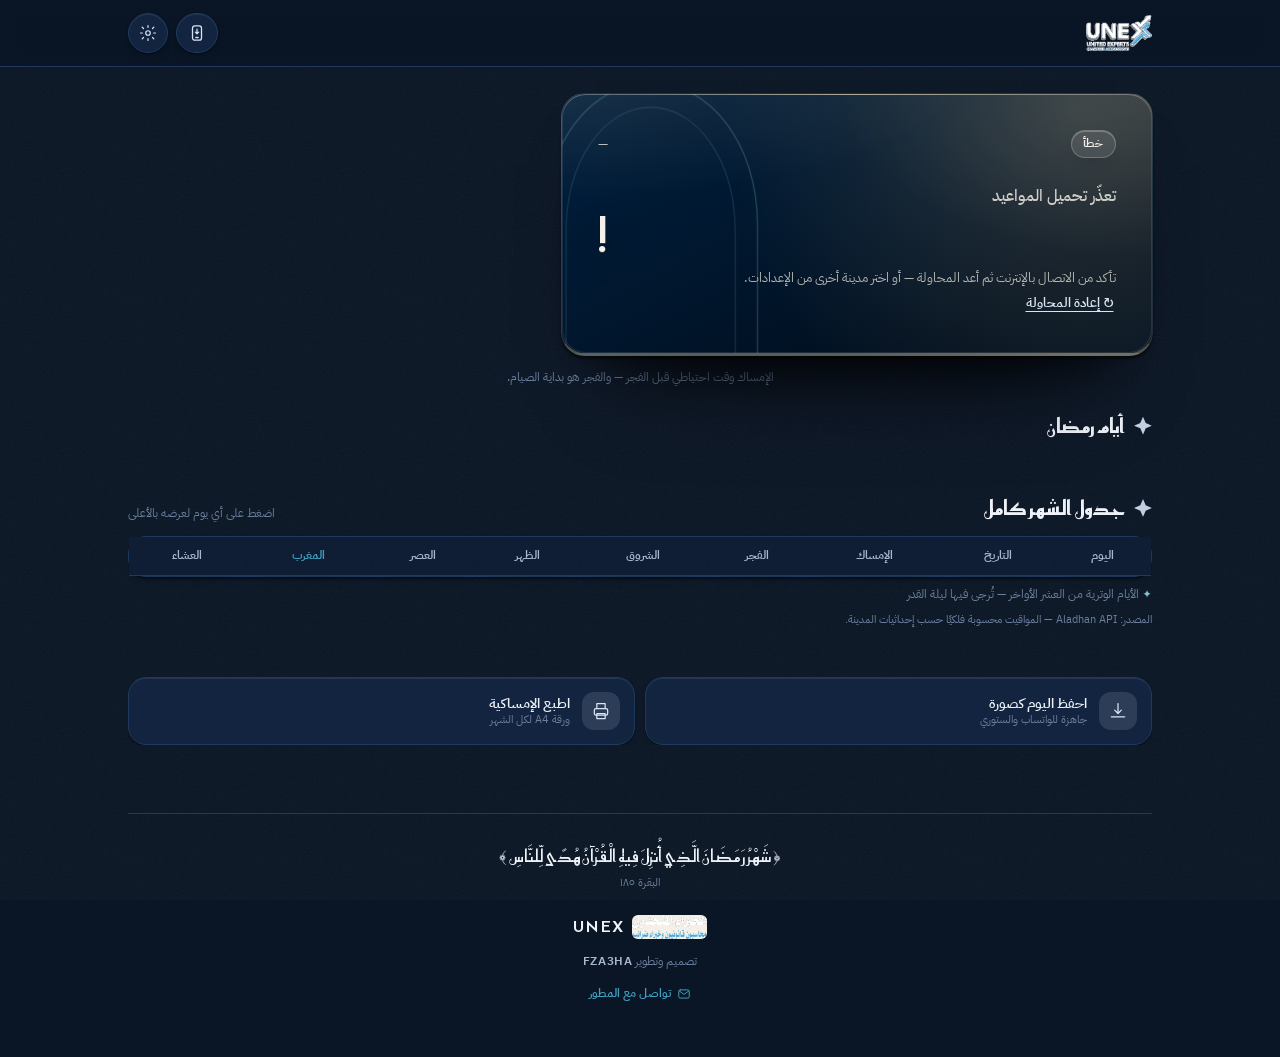
==== index.html @ 0692f653 "revert: back to v3 (transparent logo)" ====
<!doctype html><html lang="ar" dir="rtl" data-theme="night"><head><meta charset="utf-8" /><meta name="viewport" content="width=device-width, initial-scale=1, viewport-fit=cover" /><title>إمساكية رمضان ١٤٤٨هـ — UNEX</title><meta name="description" content="إمساكية رمضان ١٤٤٨هـ من UNEX (الخبراء المتحدون) — مواقيت الصلاة والإمساك والإفطار وعدّاد الصيام." /><meta name="theme-color" content="#000F1F" /><meta property="og:title" content="إمساكية رمضان ١٤٤٨هـ — UNEX" /><meta property="og:description" content="إمساكية رمضان ١٤٤٨هـ — مواقيت الصلاة والإمساك والإفطار." /><meta property="og:type" content="website" /><link rel="icon" href="assets/img/icon.png" /><link rel="apple-touch-icon" href="assets/img/icon.png" /><link rel="manifest" href="manifest.webmanifest" /><link rel="preconnect" href="https://fonts.googleapis.com" /><link rel="preconnect" href="https://fonts.gstatic.com" crossorigin /><link href="https://fonts.googleapis.com/css2?family=Reem+Kufi:wght@400;500;600;700&family=IBM+Plex+Sans+Arabic:wght@300;400;500;600;700&display=swap" rel="stylesheet" /><link rel="stylesheet" href="assets/css/style.css?v=3" /><style id="brand-override">:root{--solid:#002040;--solid-deep:#000F1F;--solid-text:#F5F1E8;--hero-a:#002040;--hero-b:#000F1F;--hero-text:#F5F1E8}.brand-logo,.brand-logo html[data-theme=night],html[data-theme=night] .brand-logo{width:auto;height:36px;border-radius:0;background:transparent;border:none;box-shadow:none;overflow:visible;padding:0;flex:none}.brand-logo img{width:auto;height:100%;object-fit:contain;background:transparent;border:none}.foot-brand img{width:auto;height:24px;border-radius:6px;background:transparent;border:none;object-fit:contain}.brand-txt{display:none}html[data-theme="night"]{--paper:#0A1525;--paper-2:#0F1E35;--card:#132440;--ink:#EEF2F8;--ink-2:#A8B8D0;--ink-3:#6B7F9E;--line:#1E3A5F;--line-2:#162D4D;--brand:#D8E4F5;--brand-deep:#0A1525;--accent:#40A0C0;--solid:#D8E4F5;--solid-deep:#B8CCE8;--solid-text:#0A1525;--hero-a:#002040;--hero-b:#000F1F}</style></head><body><svg class="sprite" aria-hidden="true" focusable="false"><defs><symbol id="i-cup" viewBox="0 0 24 24"><path d="M4 8h13v6a5 5 0 0 1-5 5H9a5 5 0 0 1-5-5V8Z"/><path d="M17 9h1.5a2.5 2.5 0 0 1 0 5H17"/><path d="M6 21h10"/></symbol><symbol id="i-fajr" viewBox="0 0 24 24"><path d="M3 18h18"/><path d="M7 18a5 5 0 0 1 10 0"/><path d="M12 4v3M5.6 7.6l2 2M18.4 7.6l-2 2"/></symbol><symbol id="i-sunrise" viewBox="0 0 24 24"><path d="M3 19h18"/><path d="M8 19a4 4 0 0 1 8 0"/><path d="M12 3v4m0 0-2-2m2 2 2-2"/><path d="M4.5 9.5 6 11m13.5-1.5L18 11"/></symbol><symbol id="i-sun" viewBox="0 0 24 24"><circle cx="12" cy="12" r="4"/><path d="M12 2v2m0 16v2M2 12h2m16 0h2M4.9 4.9l1.4 1.4m11.4 11.4 1.4 1.4M4.9 19.1l1.4-1.4M17.7 6.3l1.4-1.4"/></symbol><symbol id="i-asr" viewBox="0 0 24 24"><circle cx="10" cy="11" r="4"/><path d="M10 2v2m0 14v2M2 11h2m12 0h2M4.2 5.2l1.4 1.4m8.8 8.8 1.4 1.4M4.2 16.8l1.4-1.4m8.8-8.8 1.4-1.4"/><path d="M14 21h7"/></symbol><symbol id="i-sunset" viewBox="0 0 24 24"><path d="M3 19h18"/><path d="M8 19a4 4 0 0 1 8 0"/><path d="M12 10V5m0 5-2-2m2 2 2-2"/><path d="M4.5 13.5 6 12m13.5 1.5L18 12"/></symbol><symbol id="i-moon" viewBox="0 0 24 24"><path d="M20 14.2A8 8 0 0 1 9.8 4 8.2 8.2 0 1 0 20 14.2Z"/><path d="M16 5.5 17 3l1 2.5L20.5 6 18 7l-1 2.5L16 7l-2.5-1Z"/></symbol><symbol id="i-pin" viewBox="0 0 24 24"><path d="M12 21s7-5.7 7-11a7 7 0 1 0-14 0c0 5.3 7 11 7 11Z"/><circle cx="12" cy="10" r="2.6"/></symbol><symbol id="i-bell" viewBox="0 0 24 24"><path d="M18 16v-5a6 6 0 1 0-12 0v5l-1.5 2h15L18 16Z"/><path d="M10 20a2 2 0 0 0 4 0"/></symbol><symbol id="i-bell-off" viewBox="0 0 24 24"><path d="M18 16v-5a6 6 0 0 0-9.2-5.1M6 9.5V11v5l-1.5 2h13"/><path d="M10 20a2 2 0 0 0 4 0"/><path d="M3 3l18 18"/></symbol><symbol id="i-moon-o" viewBox="0 0 24 24"><path d="M20 14.2A8 8 0 0 1 9.8 4 8.2 8.2 0 1 0 20 14.2Z"/></symbol><symbol id="i-sun-o" viewBox="0 0 24 24"><circle cx="12" cy="12" r="4"/><path d="M12 2v2m0 16v2M2 12h2m16 0h2M4.9 4.9l1.4 1.4m11.4 11.4 1.4 1.4M4.9 19.1l1.4-1.4M17.7 6.3l1.4-1.4"/></symbol><symbol id="i-share" viewBox="0 0 24 24"><path d="M12 16V4m0 0L8 8m4-4 4 4"/><path d="M5 14v5a1 1 0 0 0 1 1h12a1 1 0 0 0 1-1v-5"/></symbol><symbol id="i-print" viewBox="0 0 24 24"><path d="M7 9V3h10v6"/><rect x="4" y="9" width="16" height="8" rx="2"/><path d="M7 15h10v6H7z"/></symbol><symbol id="i-download" viewBox="0 0 24 24"><path d="M12 3v12m0 0-4-4m4 4 4-4"/><path d="M4 19h16"/></symbol><symbol id="i-search" viewBox="0 0 24 24"><circle cx="11" cy="11" r="7"/><path d="m16.5 16.5 4 4"/></symbol><symbol id="i-locate" viewBox="0 0 24 24"><circle cx="12" cy="12" r="7"/><circle cx="12" cy="12" r="2.4"/><path d="M12 2v3m0 14v3M2 12h3m14 0h3"/></symbol><symbol id="i-close" viewBox="0 0 24 24"><path d="M6 6l12 12M18 6 6 18"/></symbol><symbol id="i-star8" viewBox="0 0 24 24"><path d="M12 2l2.6 4.4L19.5 5l.6 5 4.9.6-3.5 3.9 3.5 3.9-4.9.6-.6 5-4.9-1.4L12 22l-2.6-4.4L4.5 19l-.6-5L-1 13.4"/></symbol><symbol id="i-calendar" viewBox="0 0 24 24"><rect x="3" y="5" width="18" height="16" rx="2"/><path d="M3 10h18M8 3v4m8-4v4"/></symbol><symbol id="i-clock" viewBox="0 0 24 24"><circle cx="12" cy="12" r="9"/><path d="M12 7.5V12l3 2"/></symbol><symbol id="i-wa" viewBox="0 0 24 24"><path d="M20 11.6A8 8 0 0 1 8.2 19L4 20l1.1-4.1A8 8 0 1 1 20 11.6Z"/><path d="M9.2 8.6c0 3.4 2.8 6.2 6.2 6.2l.9-1.8-2.1-1-.8.9a5.3 5.3 0 0 1-2.3-2.3l.9-.8-1-2.1Z"/></symbol><symbol id="i-site" viewBox="0 0 24 24"><circle cx="12" cy="12" r="9"/><path d="M3 12h18M12 3c2.6 2.6 3.9 5.7 3.9 9S14.6 18.4 12 21c-2.6-2.6-3.9-5.7-3.9-9S9.4 5.6 12 3Z"/></symbol><symbol id="i-yt" viewBox="0 0 24 24"><rect x="2.5" y="6" width="19" height="12" rx="3.5"/><path d="M10 9.5l5 2.5-5 2.5V9.5z" style="fill:currentColor;stroke:none"/></symbol><symbol id="i-mail" viewBox="0 0 24 24"><rect x="3" y="5" width="18" height="14" rx="2.6"/><path d="m4.2 7 7.8 5.8L19.8 7"/></symbol><symbol id="i-fb" viewBox="0 0 24 24"><path d="M14 8h2.5V5H14a3.5 3.5 0 0 0-3.5 3.5V11H8v3h2.5v6H14v-6h2.4l.5-3H14V8.6c0-.4.2-.6.6-.6Z"/></symbol><symbol id="i-ig" viewBox="0 0 24 24"><rect x="3.5" y="3.5" width="17" height="17" rx="5"/><circle cx="12" cy="12" r="3.8"/><circle cx="17.2" cy="6.8" r=".8"/></symbol><symbol id="i-tt" viewBox="0 0 24 24"><path d="M14 4v10.4a3.4 3.4 0 1 1-3.4-3.4"/><path d="M14 4c.3 2.4 2 4.1 4.4 4.3"/></symbol><symbol id="i-gear" viewBox="0 0 24 24"><circle cx="12" cy="12" r="3" fill="none" stroke="currentColor" stroke-width="1.6"/><path d="M12 2v2.5M12 19.5V22M4.2 4.2l1.8 1.8M18 18l1.8 1.8M2 12h2.5M19.5 12H22M4.2 19.8l1.8-1.8M18 6l1.8-1.8" stroke="currentColor" stroke-width="1.6" stroke-linecap="round"/></symbol><symbol id="i-install" viewBox="0 0 24 24"><rect x="6" y="2.5" width="12" height="19" rx="3"/><path d="M12 7v6m0 0-2.2-2.2M12 13l2.2-2.2"/><path d="M10.5 18h3"/></symbol><symbol id="i-stop" viewBox="0 0 24 24"><rect x="6.5" y="6.5" width="11" height="11" rx="2.4"/></symbol><symbol id="i-sparkle" viewBox="0 0 24 24"><path d="M12 3l1.8 5.2L19 10l-5.2 1.8L12 17l-1.8-5.2L5 10l5.2-1.8L12 3Z"/><path d="M18.5 15.5l.9 2.1 2.1.9-2.1.9-.9 2.1-.9-2.1-2.1-.9 2.1-.9.9-2.1Z"/></symbol><symbol id="i-volume" viewBox="0 0 24 24"><path d="M4 9.5v5h3l4 3.5v-12L7 9.5H4Z"/><path d="M15 8.5a5 5 0 0 1 0 7M17.5 6a8.5 8.5 0 0 1 0 12"/></symbol><symbol id="i-mic" viewBox="0 0 24 24"><rect x="9" y="2.5" width="6" height="11" rx="3"/><path d="M5.5 11.5a6.5 6.5 0 0 0 13 0M12 18v3.5M9 21.5h6"/></symbol><symbol id="i-check" viewBox="0 0 24 24"><path d="m4.5 12.5 5 5 10-11"/></symbol><symbol id="i-moon-star" viewBox="0 0 24 24"><path d="M17.5 15.2A7 7 0 0 1 8.8 6.5 7 7 0 1 0 17.5 15.2Z"/><path d="M16 4.6l.8 2.1 2.1.8-2.1.8L16 10.4l-.8-2.1-2.1-.8 2.1-.8L16 4.6Z"/></symbol><symbol id="i-chev" viewBox="0 0 24 24"><path d="m15 5-7 7 7 7"/></symbol></defs></svg><header class="topbar"><div class="wrap topbar-in"><a class="brand" href="./" aria-label="الرئيسية"><span class="brand-logo"><img src="assets/img/logo.png" alt="" width="48" height="48" /></span><span class="brand-txt"><strong id="brandName">FZA3HA</strong><em id="brandTag">إمساكية رمضان ١٤٤٨</em></span></a><div class="topbar-actions"><button class="ipill" id="installTop" type="button" title="تنزيل التطبيق" aria-label="تنزيل التطبيق" hidden><svg class="i"><use href="#i-install" /></svg><span class="ipill-txt">تنزيل التطبيق</span></button><button class="icobtn" id="setBtn" type="button" title="الإعدادات" aria-label="الإعدادات" aria-haspopup="dialog" aria-controls="setModal"><svg class="i"><use href="#i-gear" /></svg></button></div></div></header><main class="wrap" id="main"><section class="hero" id="today" aria-labelledby="heroLabel" data-tilt="3"><div class="hero-deco" aria-hidden="true"><svg viewBox="0 0 240 340" fill="none" stroke="currentColor" stroke-width="1.2"><path d="M24 340V168C24 94 67 40 120 40s96 54 96 128v172" /><path d="M44 340V174c0-64 34-112 76-112s76 48 76 112v166" opacity=".6" /><path d="M120 40V12M108 18l12-6 12 6" opacity=".8" /></svg></div><div class="hero-head"><span class="hero-pill" id="heroPill">اليوم</span><time class="hero-date" id="heroDate">—</time></div><div class="hero-body"><p class="hero-label" id="heroLabel">جاري تحميل المواعيد…</p><p class="hero-clock" id="heroClock" dir="ltr">--:--:--</p><p class="hero-sub" id="heroSub"></p></div><div class="daybar" id="dayBar" hidden><div class="daybar-line"><span class="daybar-fill" id="barFill"></span><span class="daybar-dot" id="barDot"></span><div class="daybar-ticks" id="barTicks"></div></div><div class="daybar-labels" id="barLabels"></div></div></section><section class="tiles" id="tiles" aria-label="مواعيد الصلاة"></section><p class="tiles-note" id="tilesNote">الإمساك وقت احتياطي قبل الفجر — والفجر هو بداية الصيام.</p><section class="block" id="stripSec" aria-labelledby="stripTitle"><div class="sec-head"><h2 id="stripTitle">أيام رمضان</h2><span class="hint" id="stripDays"></span><button class="linkbtn" id="todayBtn" type="button" hidden>↩ رجوع لليوم</button></div><div class="strip" id="strip" role="tablist" aria-label="اختيار اليوم"></div></section><section class="ten" id="tenNights" hidden aria-labelledby="tenTitle"><div class="ten-glow" aria-hidden="true"></div><div class="ten-head"><span class="ten-badge"><svg class="i"><use href="#i-moon-star" /></svg></span><h2 id="tenTitle">العشر الأواخر</h2><span class="ten-tag">ليلة القدر</span></div><p class="ten-sub" id="tenSub">اغتنم العشر الأواخر — والتمس ليلة القدر في الليالي الوترية</p><div class="ten-nights" id="tenNightsList"></div></section><section class="block" id="monthSec" aria-labelledby="monthTitle"><div class="sec-head"><h2 id="monthTitle">جدول الشهر كامل</h2><span class="hint" id="monthHint">اضغط على أي يوم لعرضه بالأعلى</span></div><div class="tablewrap"><table class="month"><thead><tr><th scope="col">اليوم</th><th scope="col">التاريخ</th><th scope="col">الإمساك</th><th scope="col">الفجر</th><th scope="col" class="opt">الشروق</th><th scope="col" class="opt">الظهر</th><th scope="col" class="opt">العصر</th><th scope="col" class="now">المغرب</th><th scope="col" class="opt">العشاء</th></tr></thead><tbody id="monthBody"></tbody></table></div><p class="table-note"><span>✦</span> الأيام الوترية من العشر الأواخر — تُرجى فيها ليلة القدر</p><p class="table-note table-src" id="tableSource">المصدر: Aladhan API — المواقيت محسوبة فلكيًا حسب إحداثيات المدينة.</p></section><section class="eid" id="eidSec" hidden data-tilt="2.5" role="button" tabindex="0" aria-label="بطاقة العيد — اضغط للاحتفال"><div class="eid-glow" aria-hidden="true"></div><div class="eid-mark" aria-hidden="true">☾</div><span class="eid-badge">تاريخ تقديري</span><h2>عيد الفطر المبارك</h2><p class="eid-sub">تقبّل الله منا ومنكم صالح الأعمال</p><p class="eid-time">صلاة العيد <b id="eidTime">—</b><small id="eidDate">—</small></p><p class="eid-note" id="eidNote">الموعد تقديري بالحساب الفلكي حتى يُعلن رسميًا برؤية الهلال.</p><span class="eid-hint"><svg class="i"><use href="#i-sparkle" /></svg> اضغط للاحتفال</span></section><section class="tools"><button class="tool" id="shareBtn" type="button" data-tilt="4"><svg class="i"><use href="#i-download" /></svg><span><b>احفظ اليوم كصورة</b><small>جاهزة للواتساب والستوري</small></span></button><button class="tool" id="printBtn" type="button" data-tilt="4"><svg class="i"><use href="#i-print" /></svg><span><b>اطبع الإمساكية</b><small>ورقة A4 لكل الشهر</small></span></button></section><footer class="foot"><p class="verse" id="verse">﴿ شَهْرُ رَمَضَانَ الَّذِي أُنزِلَ فِيهِ الْقُرْآنُ هُدًى لِّلنَّاسِ ﴾</p><p class="verse-ref" id="verseRef">البقرة ١٨٥</p><div class="foot-links" id="footLinks"></div><p class="foot-brand"><img src="assets/img/logo-circle.png" alt="" width="26" height="26" /><span id="footBrand">FZA3HA</span></p><p class="foot-credit" id="footCredit"></p></footer></main><div class="modal" id="cityModal" hidden><div class="modal-card" role="dialog" aria-modal="true" aria-labelledby="cityTitle"><div class="modal-head"><h3 id="cityTitle">اختر المدينة</h3><button class="icobtn" id="cityClose" type="button" aria-label="إغلاق"><svg class="i"><use href="#i-close" /></svg></button></div><div class="searchbox"><svg class="i"><use href="#i-search" /></svg><input id="citySearch" type="search" placeholder="ابحث بالعربي أو الإنجليزي…" autocomplete="off" /></div><button class="geo" id="geoBtn" type="button"><svg class="i"><use href="#i-locate" /></svg> استخدم موقعي الحالي</button><div class="citylist" id="cityList"></div></div></div><div class="modal" id="setModal" hidden><div class="modal-card set-card" role="dialog" aria-modal="true" aria-labelledby="setTitle"><div class="modal-head"><h3 id="setTitle">الإعدادات</h3><button class="icobtn" id="setClose" type="button" aria-label="إغلاق"><svg class="i"><use href="#i-close" /></svg></button></div><div class="set-body"><section class="set-sec"><h4>المنطقة والمواعيد</h4><button class="set-row set-link" id="setCity" type="button"><svg class="i"><use href="#i-pin" /></svg><span class="set-label"><b>المدينة</b><small id="setCityName">القاهرة</small></span><svg class="i set-go"><use href="#i-chev" /></svg></button><button class="set-row set-link" id="setGeo" type="button"><svg class="i"><use href="#i-locate" /></svg><span class="set-label"><b>استخدم موقعي الحالي</b><small id="setGeoState">لتحديد المدينة تلقائياً</small></span><svg class="i set-go"><use href="#i-chev" /></svg></button></section><section class="set-sec" id="setSourceSec"><h4>مصدر المواقيت وطريقة الحساب</h4><div class="set-row"><svg class="i"><use href="#i-calendar" /></svg><span class="set-label"><b id="setMethod">طريقة الحساب</b><small id="setSource">Aladhan API</small></span></div><p class="set-note" id="setSourceNote">المواقيت محسوبة فلكيًا حسب إحداثيات المدينة وطريقة الحساب الرسمية للدولة.</p><p class="set-note" id="setImsakNote">الإمساك وقت احتياطي قبل الفجر — والفجر هو بداية الصيام.</p></section><section class="set-sec" id="setNotifSec"><h4>الإشعارات</h4><div class="set-row"><svg class="i"><use href="#i-bell" /></svg><span class="set-label"><b>تنبيهات الإمساك والمغرب</b><small id="setNotifState">غير مفعّلة</small></span><button class="switch" id="setNotif" type="button" role="switch" aria-checked="false" aria-label="تفعيل الإشعارات"><i></i></button></div><button class="set-test" id="setNotifTest" type="button"><svg class="i"><use href="#i-bell" /></svg><span>إرسال إشعار تجريبي</span></button><p class="set-note">الإشعارات تعمل والتطبيق مفتوح أو في تبويب خلفي. المتصفح لا يسمح بها بعد إغلاق التطبيق تمامًا.</p></section><section class="set-sec" id="setAdhanSec"><h4>الأذان</h4><div class="set-row"><svg class="i"><use href="#i-volume" /></svg><span class="set-label"><b>تشغيل الأذان</b><small>يذيع وقت دخول الصلاة والموقع مفتوح</small></span><button class="switch" id="setAdhan" type="button" role="switch" aria-checked="false" aria-label="تفعيل الأذان"><i></i></button></div><div class="set-picks" id="setPrayerPicks" aria-label="الصلوات التي يُشغَّل لها الأذان"><button type="button" data-p="fajr">الفجر</button><button type="button" data-p="dhuhr">الظهر</button><button type="button" data-p="asr">العصر</button><button type="button" data-p="maghrib">المغرب</button><button type="button" data-p="isha">العشاء</button></div><div class="set-row set-vol"><svg class="i"><use href="#i-volume" /></svg><span class="set-label"><b>مستوى الصوت</b></span><input type="range" id="setVol" min="0" max="100" step="5" value="85" aria-label="مستوى صوت الأذان" /></div><button class="set-test" id="setTest" type="button"><svg class="i"><use href="#i-volume" /></svg><span id="setTestTxt">تجربة صوت الأذان</span></button><button class="set-test" id="setPickAudio" type="button"><svg class="i"><use href="#i-mic" /></svg> اختيار صوت الأذان من جهازي
        </button><input type="file" id="setAudioFile" accept="audio/*,.mp3,.m4a,.ogg,.wav,.aac" hidden /><div class="set-audio"><span id="setAudioName">الصوت الحالي: الافتراضي</span><button class="set-audio-reset" id="setAudioReset" type="button" hidden>استرجاع الافتراضي</button></div></section><section class="set-sec"><h4>العرض</h4><div class="set-row"><svg class="i"><use href="#i-moon-o" /></svg><span class="set-label"><b>الوضع الليلي</b><small>مريح للعين ليلاً</small></span><button class="switch" id="setTheme" type="button" role="switch" aria-checked="false" aria-label="الوضع الليلي"><i></i></button></div><p class="set-note">تُحفظ كل اختياراتك (المدينة، الوضع، الأذان، الإشعارات، اليوم المختار) على جهازك تلقائيًا وتُستعاد عند الزيارة القادمة.</p></section><button class="set-install" id="setInstall" type="button" hidden><svg class="i"><use href="#i-install" /></svg> ثبّت التطبيق على الجهاز
      </button><a class="set-row set-link" id="setDev" href="#" target="_blank" rel="noopener" hidden><svg class="i"><use href="#i-mail" /></svg><span class="set-label"><b>تواصل مع المطور</b><small>لطلب نسخة خاصة بشركتك</small></span><svg class="i set-go"><use href="#i-chev" /></svg></a><p class="set-foot">إمساكية رمضان ١٤٤٨ · <span id="setCredit">FZA3HA</span></p></div></div></div><div class="print-sheet" id="printSheet" aria-hidden="true"></div><canvas class="fx" id="fx" aria-hidden="true"></canvas><div class="toast" id="toast" role="status" aria-live="polite"></div><script src="config.js?v=3"></script><script src="assets/js/cities.js?v=3"></script><script type="module" src="assets/js/app.js?v=3"></script></body></html>
---- assets/css/style.css ----
:root{--brand-cfg: #1a1b1f;--brand-deep-cfg: #0a0b0d;--accent-cfg: #a97a45;--gold-cfg: #c9b48a;--brand: var(--brand-cfg);--brand-deep: var(--brand-deep-cfg);--accent: var(--accent-cfg);--gold: var(--gold-cfg);--paper: #f4f0e8;--paper-2: #faf7f1;--card: #fffdf8;--ink: #17181b;--ink-2: #54565c;--ink-3: #8b8d92;--line: #e2dbcd;--line-2: #efe9dd;--on-dark: #f6f2e9;--solid: #1a1b1f;--solid-deep: #0a0b0d;--solid-text: #f6f2e9;--hero-a: #24262c;--hero-b: #09090b;--hero-text: #f6f2e9;--brand-soft: color-mix(in srgb, var(--brand) 8%, var(--card));--accent-soft: color-mix(in srgb, var(--accent) 13%, var(--card));--r: 18px;--r-lg: 24px;--wrap: 1080px;--shadow-s: 0 1px 2px rgba(23, 24, 27, .05), 0 10px 24px -22px rgba(23, 24, 27, .5);--shadow-m: 0 24px 50px -42px rgba(23, 24, 27, .8);--edge-hi: inset 0 1px 0 rgba(201, 180, 138, .42);--edge-lo: inset 0 -1px 0 rgba(23, 24, 27, .05);--lift-1: 0 1px 1px rgba(23, 24, 27, .05), 0 6px 14px -12px rgba(23, 24, 27, .45);--lift-2: 0 2px 2px rgba(23, 24, 27, .05), 0 14px 26px -20px rgba(23, 24, 27, .45), 0 34px 56px -48px rgba(23, 24, 27, .5);--lift-3: 0 3px 3px rgba(23, 24, 27, .06), 0 30px 50px -34px rgba(23, 24, 27, .5), 0 70px 100px -78px rgba(23, 24, 27, .55);--font-d: "Reem Kufi", "Segoe UI", system-ui, sans-serif;--font-b: "IBM Plex Sans Arabic", "Segoe UI", Tahoma, system-ui, sans-serif}html[data-theme=night]{--paper: #0e0f11;--paper-2: #141518;--card: #181a1e;--ink: #f4f0e7;--ink-2: #b4b3af;--ink-3: #85868a;--line: #2b2c31;--line-2: #232428;--brand: #e4dfd3;--brand-deep: #0e0f11;--brand-soft: color-mix(in srgb, var(--brand) 13%, var(--card));--accent: #c08a51;--accent-soft: color-mix(in srgb, var(--accent) 20%, var(--card));--solid: #e4dfd3;--solid-deep: #cfc9bb;--solid-text: #111215;--hero-a: #202227;--hero-b: #08090b;--shadow-s: 0 1px 2px rgba(0, 0, 0, .3), 0 10px 24px -20px rgba(0, 0, 0, .8);--shadow-m: 0 30px 60px -40px rgba(0, 0, 0, .9);--edge-hi: inset 0 1px 0 rgba(255, 255, 255, .07);--edge-lo: inset 0 -1px 0 rgba(0, 0, 0, .4);--lift-1: 0 1px 2px rgba(0, 0, 0, .5), 0 8px 16px -14px rgba(0, 0, 0, .9);--lift-2: 0 2px 3px rgba(0, 0, 0, .5), 0 16px 28px -22px rgba(0, 0, 0, .95), 0 36px 60px -50px rgba(0, 0, 0, 1);--lift-3: 0 3px 3px rgba(0, 0, 0, .55), 0 34px 56px -36px rgba(0, 0, 0, .95), 0 80px 110px -80px rgba(0, 0, 0, 1)}*,*:before,*:after{box-sizing:border-box}*{margin:0}html{-webkit-text-size-adjust:100%;scroll-behavior:smooth}body{font-family:var(--font-b);background:var(--paper);color:var(--ink);line-height:1.6;overflow-x:hidden;-webkit-font-smoothing:antialiased;padding-bottom:env(safe-area-inset-bottom)}body:before{content:"";position:fixed;inset:0;z-index:0;pointer-events:none;opacity:.5;background-image:url("data:image/svg+xml,%3Csvg xmlns='http://www.w3.org/2000/svg' width='140' height='140'%3E%3Cfilter id='n'%3E%3CfeTurbulence type='fractalNoise' baseFrequency='.85' numOctaves='3' stitchTiles='stitch'/%3E%3CfeColorMatrix type='saturate' values='0'/%3E%3C/filter%3E%3Crect width='140' height='140' filter='url(%23n)' opacity='.22'/%3E%3C/svg%3E")}html[data-theme=night] body:before{opacity:.28}img{max-width:100%;display:block}button{font:inherit;color:inherit}a{color:var(--brand)}:focus-visible{outline:2px solid var(--accent);outline-offset:3px;border-radius:6px}.sprite{position:absolute;width:0;height:0;overflow:hidden}.i{width:18px;height:18px;flex:none;fill:none;stroke:currentColor;stroke-width:1.7;stroke-linecap:round;stroke-linejoin:round}.wrap{width:100%;max-width:var(--wrap);margin-inline:auto;padding-inline:clamp(14px,3vw,28px);position:relative;z-index:1}.topbar{position:sticky;top:0;z-index:40;background:color-mix(in srgb,var(--paper) 86%,transparent);backdrop-filter:blur(14px) saturate(1.2);-webkit-backdrop-filter:blur(14px) saturate(1.2);border-bottom:1px solid var(--line)}.topbar-in{display:flex;align-items:center;justify-content:space-between;gap:12px;min-height:66px}.brand{display:flex;align-items:center;gap:11px;text-decoration:none;color:inherit;min-width:0}.brand-logo{width:46px;height:46px;border-radius:50%;overflow:hidden;flex:none;border:1px solid var(--line);background:var(--card);box-shadow:0 0 0 4px color-mix(in srgb,var(--paper-2) 70%,transparent),var(--shadow-s)}html[data-theme=night] .brand-logo{background:#f4f0e7;border-color:#b9b3a4}.brand-logo img{width:100%;height:100%;object-fit:cover}.brand-txt{display:flex;flex-direction:column;line-height:1.2;min-width:0}.brand-txt strong{font-family:var(--font-d);font-size:19px;font-weight:700;letter-spacing:.04em}.brand-txt em{font-style:normal;font-size:11.5px;color:var(--ink-2);white-space:nowrap;overflow:hidden;text-overflow:ellipsis}.topbar-actions{display:flex;align-items:center;gap:8px}.ipill{display:inline-flex;align-items:center;gap:0;height:40px;padding:0 11px;border:1px solid var(--line);border-radius:999px;background:var(--card);color:var(--ink);cursor:pointer;box-shadow:var(--edge-hi),var(--lift-1);transition:gap .3s ease,border-color .18s ease,transform .18s ease,box-shadow .18s ease}.ipill .i{color:var(--brand);flex:none}.ipill-txt{display:block;max-width:0;overflow:hidden;font-size:13px;font-weight:700;white-space:nowrap;color:var(--ink);opacity:0;transition:max-width .32s cubic-bezier(.2,.8,.3,1),opacity .18s ease .05s}.ipill:hover,.ipill:focus-visible{gap:8px;padding:0 14px;border-color:var(--brand);transform:translateY(-1px);box-shadow:var(--edge-hi),var(--lift-2)}.ipill:hover .ipill-txt,.ipill:focus-visible .ipill-txt{max-width:170px;opacity:1}.ipill:active{transform:translateY(0) scale(.98)}@media(hover:none){.ipill{gap:7px;padding:0 13px}.ipill .ipill-txt{max-width:170px;opacity:1}}.chip,.icobtn{display:inline-flex;align-items:center;gap:6px;height:40px;padding:0 13px;border:1px solid var(--line);border-radius:999px;background:var(--card);color:var(--ink);cursor:pointer;transition:.18s ease;box-shadow:var(--edge-hi),var(--lift-1)}.chip span{font-size:13.5px;font-weight:600;white-space:nowrap;max-width:120px;overflow:hidden;text-overflow:ellipsis}.chip .i,.icobtn .i{color:var(--brand)}.icobtn{width:40px;padding:0;justify-content:center}.chip:hover,.icobtn:hover{border-color:var(--brand);transform:translateY(-1px)}.icobtn[aria-pressed=true]{background:var(--solid);border-color:var(--solid);color:var(--solid-text)}.icobtn[aria-pressed=true] .i{color:var(--solid-text)}#main{padding-top:clamp(14px,2.4vw,26px);padding-bottom:40px}.hero{position:relative;isolation:isolate;overflow:hidden;border-radius:var(--r-lg);padding:clamp(20px,3.4vw,36px);display:flex;flex-direction:column;color:var(--hero-text);background:radial-gradient(110% 130% at 100% 0%,rgba(201,180,138,.18),transparent 48%),linear-gradient(152deg,var(--hero-a) 0%,var(--hero-b) 78%);box-shadow:inset 0 1px #ffffff0f,var(--lift-3)}.hero:after{content:"";position:absolute;inset:0;border-radius:inherit;pointer-events:none;box-shadow:inset 0 0 0 1px #ffffff1a,inset 0 1px #ffffff29}.hero-deco{position:absolute;z-index:-1;pointer-events:none;left:-7%;bottom:-26%;width:clamp(220px,44%,320px);color:var(--gold);opacity:.26}.hero-deco svg{width:100%;height:auto}.hero:before{content:"";position:absolute;inset-inline:26px;top:0;height:1px;background:linear-gradient(90deg,transparent,rgba(240,212,145,.55),transparent)}.hero-head{display:flex;align-items:center;justify-content:space-between;gap:10px;flex-wrap:wrap}.hero-pill{font-size:11.5px;font-weight:600;letter-spacing:.02em;padding:4px 11px;border-radius:999px;background:#ffffff1a;border:1px solid rgba(255,255,255,.22);color:var(--hero-text)}.hero-date{font-size:12.5px;color:#f6f2e9bd}.hero-body{margin-top:clamp(16px,3vw,26px);flex:1;display:flex;flex-direction:column;justify-content:center}.hero-label{font-size:clamp(14px,1.7vw,16px);color:#f6f2e9cc;font-weight:500}.hero-clock{font-family:var(--font-d);font-weight:500;font-size:clamp(42px,11.5vw,74px);line-height:1.05;letter-spacing:.015em;font-variant-numeric:tabular-nums;margin-top:2px;text-shadow:0 4px 22px rgba(0,0,0,.18)}.hero-clock.is-text{font-size:clamp(30px,7.4vw,46px);letter-spacing:0}.hero-sub{margin-top:8px;font-size:13px;color:#f6f2e9b3}.hero-sub b{color:#fff;font-weight:600}.daybar{margin-top:clamp(18px,3vw,26px)}.daybar-line{position:relative;height:6px;border-radius:999px;background:#ffffff24}.daybar-fill{position:absolute;top:0;right:0;height:100%;width:0%;border-radius:999px;background:linear-gradient(90deg,var(--gold),#efe0c0);transition:width .9s linear}.daybar-dot{position:absolute;top:50%;right:0;width:13px;height:13px;margin-top:-6.5px;transform:translate(50%);border-radius:50%;background:#fffdf6;border:2px solid var(--gold);box-shadow:0 0 0 4px #c9b48a38;transition:right .9s linear}.daybar-ticks{position:absolute;inset:0}.daybar-ticks i{position:absolute;top:50%;width:2px;height:12px;margin-top:-6px;transform:translate(50%);background:#ffffff57;border-radius:2px}.daybar-labels{position:relative;height:22px;margin-top:7px}.daybar-labels span{position:absolute;transform:translate(50%);font-size:10.5px;color:#f6f2e9a8;white-space:nowrap}.daybar-labels span.is-key{color:var(--gold);font-weight:600}.tiles{display:grid;grid-template-columns:repeat(auto-fit,minmax(122px,1fr));gap:9px;margin-top:12px}.tile{position:relative;text-align:center;background:var(--card);border:1px solid var(--line);border-radius:var(--r);padding:13px 8px 12px;box-shadow:0 3px 0 -1px var(--line),var(--edge-hi),var(--lift-1);transition:.2s ease}.tile-ic{width:34px;height:34px;margin:0 auto 6px;display:grid;place-items:center;border-radius:50%;background:var(--brand-soft);color:var(--brand)}.tile-ic .i{width:19px;height:19px}.tile small{display:block;font-size:12px;color:var(--ink-2)}.tile b{display:block;font-size:17px;font-weight:600;font-variant-numeric:tabular-nums;letter-spacing:.01em}.tile.is-past{opacity:.5}.tile.is-next{border-color:var(--solid);box-shadow:0 0 0 3px var(--brand-soft),var(--lift-2);background:var(--brand-soft)}.tile.is-next .tile-ic{background:var(--solid);color:var(--solid-text)}.tile.is-next b{color:var(--brand)}.tile.is-focus{border-color:var(--accent);box-shadow:0 0 0 3px var(--accent-soft),var(--lift-1)}.tile.is-focus b{color:var(--accent)}.tile.is-focus:after{content:none}.tile-info{background:var(--brand-soft);border-color:transparent}.tile-info .tile-ic{background:var(--card)}.tile-info b{font-size:15px}.tiles-note{margin-top:8px;text-align:center;font-size:11.5px;line-height:1.7;color:var(--ink-3)}.tiles-note b{color:var(--accent);font-weight:600}.block{margin-top:clamp(22px,3.4vw,34px)}.sec-head{display:flex;align-items:baseline;justify-content:space-between;gap:12px;margin-bottom:12px;flex-wrap:wrap}.sec-head h2{font-family:var(--font-d);font-size:clamp(17px,2.2vw,20px);font-weight:600;display:flex;align-items:center;gap:9px}.sec-head h2:before{content:"";width:18px;height:18px;flex:none;border-radius:5px;background:var(--brand);opacity:.9;clip-path:polygon(50% 0,65% 35%,100% 50%,65% 65%,50% 100%,35% 65%,0 50%,35% 35%)}.hint{font-size:12px;color:var(--ink-3)}.linkbtn{border:0;background:none;color:var(--brand);font-size:12.5px;font-weight:600;cursor:pointer;padding:4px 2px;text-decoration:underline;text-underline-offset:4px}.strip{display:flex;gap:8px;overflow-x:auto;padding:4px 2px 12px;scroll-snap-type:x proximity;scrollbar-width:thin;-webkit-overflow-scrolling:touch}.strip::-webkit-scrollbar{height:6px}.strip::-webkit-scrollbar-thumb{background:var(--line);border-radius:99px}.daychip{position:relative;flex:0 0 auto;width:54px;padding:9px 0 8px;display:flex;flex-direction:column;align-items:center;gap:1px;background:var(--card);border:1px solid var(--line);border-radius:14px;cursor:pointer;scroll-snap-align:center;transition:.16s ease;box-shadow:var(--edge-hi),var(--lift-1)}.daychip b{font-family:var(--font-d);font-size:19px;font-weight:600;line-height:1.2}.daychip small{font-size:9.5px;color:var(--ink-3)}.daychip:hover{border-color:var(--brand);transform:translateY(-2px)}.daychip[aria-selected=true]{background:var(--solid);border-color:var(--solid);color:var(--solid-text);box-shadow:inset 0 1px #ffffff2e,0 12px 22px -16px #000000b3,0 2px #0000002e}.daychip[aria-selected=true] small{color:color-mix(in srgb,var(--solid-text) 65%,transparent)}.daychip.is-today:not([aria-selected=true]){border-color:var(--accent);box-shadow:inset 0 0 0 1px var(--accent),var(--lift-1)}.daychip.is-today:not([aria-selected=true]) b{color:var(--accent)}.daychip.late:after{content:"✦";position:absolute;top:3px;inset-inline-end:5px;font-size:8px;color:var(--gold);line-height:1}.tablewrap{overflow:visible;border:1px solid var(--line);border-radius:var(--r);background:var(--card);box-shadow:var(--lift-2)}table.month{width:100%;border-collapse:separate;border-spacing:0;font-size:13px}table.month thead th{position:sticky;top:65px;z-index:5;background:var(--paper-2);color:var(--ink-2);font-size:11.5px;font-weight:600;text-align:center;padding:10px 6px;border-bottom:1px solid var(--line);white-space:nowrap}table.month thead th.now{color:var(--accent)}table.month tbody td{padding:8px 6px;text-align:center;border-bottom:1px solid var(--line-2);white-space:nowrap}table.month tbody tr:last-child td{border-bottom:0}table.month td.day{font-family:var(--font-d);font-size:15px;font-weight:600}table.month td.date{color:var(--ink-2);font-size:12px}table.month td.date em{font-style:normal;display:block;font-size:10px;color:var(--ink-3)}table.month td.t{font-variant-numeric:tabular-nums;font-weight:500}table.month td.t.key{color:var(--accent);font-weight:700}table.month tbody tr{cursor:pointer;transition:background .14s}table.month tbody tr:hover,table.month tbody tr.is-selected{background:var(--brand-soft)}table.month tbody tr.is-selected td.day{color:var(--brand)}tr.is-selected.is-today td.day,tr.is-today td.day{color:inherit}table.month tbody tr.is-today,table.month tbody tr.is-today:hover{background:var(--solid);color:var(--solid-text)}table.month tbody tr.is-today td.date,table.month tbody tr.is-today td.date em{color:color-mix(in srgb,var(--solid-text) 72%,transparent)}table.month tbody tr.is-today td.t.key{color:var(--gold)}table.month tbody tr.is-today td.day:after{content:"اليوم";display:inline-block;margin-inline-start:6px;font-family:var(--font-b);font-size:9px;font-weight:700;padding:1px 6px;border-radius:99px;background:#ffffff2e;vertical-align:middle}.late-mark{color:var(--accent);font-size:9px;margin-inline-start:3px;vertical-align:super}tr.is-today .late-mark{color:var(--gold)}.table-note{margin-top:9px;font-size:11.5px;color:var(--ink-3)}.table-note span{color:var(--gold)}.eid{margin-top:clamp(22px,3.4vw,34px);position:relative;overflow:hidden;text-align:center;padding:clamp(26px,4vw,40px) 20px;border-radius:var(--r-lg);border:1px solid var(--line);background:radial-gradient(100% 120% at 50% 0%,var(--accent-soft),transparent 60%),var(--card);box-shadow:var(--lift-2)}.eid-mark{font-size:34px;color:var(--accent);line-height:1}.eid h2{font-family:var(--font-d);font-size:clamp(22px,3.6vw,30px);margin-top:4px}.eid-sub{color:var(--ink-2);font-size:14px;margin-top:4px}.eid-time{margin-top:16px;font-size:15px}.eid-time b{font-family:var(--font-d);font-size:22px;color:var(--accent)}.eid-time small{display:block;font-size:11px;color:var(--ink-3);margin-top:3px}.eid-badge{display:inline-block;margin-bottom:8px;padding:3px 12px;border-radius:999px;font-size:10px;font-weight:700;letter-spacing:.02em;color:var(--accent);background:var(--accent-soft);border:1px solid color-mix(in srgb,var(--accent) 45%,var(--line))}.eid-note{max-width:46ch;margin:10px auto 0;font-size:11px;line-height:1.75;color:var(--ink-3)}.eid[data-estimated=false] .eid-badge{display:none}.tools{display:grid;grid-template-columns:repeat(auto-fit,minmax(200px,1fr));gap:10px;margin-top:clamp(22px,3.4vw,34px)}.tool{display:flex;align-items:center;gap:12px;text-align:start;padding:14px;background:var(--card);border:1px solid var(--line);border-radius:var(--r);cursor:pointer;box-shadow:var(--edge-hi),var(--lift-1);transition:.18s ease}.tool:hover{border-color:var(--brand);box-shadow:var(--lift-2)}.tool>.i{width:38px;height:38px;padding:9px;border-radius:12px;background:var(--brand-soft);color:var(--brand);stroke-width:1.5}.tool span{display:flex;flex-direction:column;line-height:1.3}.tool b{font-size:13.5px;font-weight:600}.tool small{font-size:11px;color:var(--ink-3)}.tool[aria-pressed=true]{border-color:var(--solid);background:var(--brand-soft)}.tool[aria-pressed=true]>.i{background:var(--solid);color:var(--solid-text)}.tool[aria-pressed=true] small{color:var(--brand);font-weight:600}.foot{margin-top:clamp(30px,5vw,54px);padding-top:26px;border-top:1px solid var(--line);text-align:center}.verse{font-family:var(--font-d);font-size:clamp(14px,2vw,17px);color:var(--ink);line-height:1.9}.verse-ref{font-size:11px;color:var(--ink-3);margin-top:2px}.foot-links{display:flex;justify-content:center;flex-wrap:wrap;gap:8px;margin-top:18px}.foot-links a{display:inline-flex;align-items:center;gap:7px;font-size:12.5px;font-weight:500;text-decoration:none;padding:8px 14px;border-radius:999px;background:var(--paper-2);border:1px solid var(--line);color:var(--ink-2);transition:.18s}.foot-links a:hover{color:var(--brand);border-color:var(--brand)}.foot-links .i{width:15px;height:15px}.foot-brand{display:flex;align-items:center;justify-content:center;gap:8px;margin-top:22px;font-family:var(--font-d);font-weight:600;letter-spacing:.06em}.foot-brand img{width:26px;height:26px;border-radius:50%;border:1px solid var(--line)}html[data-theme=night] .foot-brand img{background:#f4f0e7;border-color:#b9b3a4}.foot-logo-wrap{margin:14px 0 6px;text-align:center}.foot-logo{width:96px;height:96px;border-radius:50%;object-fit:cover;border:2px solid var(--line);box-shadow:var(--shadow-s)}.foot-credit{margin-top:12px;padding-bottom:12px;font-size:12px;color:var(--ink-3);display:flex;flex-direction:column;align-items:center;gap:8px;line-height:1.8}.foot-credit b{color:var(--ink-2);font-weight:600;letter-spacing:.05em}.foot-credit .contact{display:inline-flex;align-items:center;gap:6px;font-size:12.5px;font-weight:600;color:var(--brand);text-decoration:none;border:1px solid var(--line);background:var(--paper-2);padding:6px 16px;border-radius:999px;transition:.18s}.foot-credit .contact:hover{border-color:var(--solid);background:var(--solid);color:var(--solid-text);transform:translateY(-1px)}.foot-credit .dev{display:inline-flex;align-items:center;gap:6px;margin-top:2px;font-size:12px;font-weight:600;color:var(--accent);text-decoration:none;transition:.18s}.foot-credit .dev .i{width:14px;height:14px}.foot-credit .dev:hover{text-decoration:underline;text-underline-offset:4px}.modal{position:fixed;inset:0;z-index:100;display:grid;place-items:end center;background:#0a0a0c8c;backdrop-filter:blur(5px);-webkit-backdrop-filter:blur(5px);animation:fade .2s ease}.modal[hidden]{display:none}[hidden]{display:none!important}.modal-card{width:min(470px,100%);max-height:84vh;display:flex;flex-direction:column;background:var(--card);color:var(--ink);border-radius:22px 22px 0 0;padding:16px 16px calc(16px + env(safe-area-inset-bottom));box-shadow:0 -30px 60px -30px #0006;animation:sheet .28s cubic-bezier(.2,.8,.3,1)}.modal-head{display:flex;align-items:center;justify-content:space-between}.modal-head h3{font-family:var(--font-d);font-size:18px;font-weight:600}.searchbox{display:flex;align-items:center;gap:8px;margin-top:12px;padding:0 12px;border:1px solid var(--line);border-radius:999px;background:var(--paper-2)}.searchbox .i{color:var(--ink-3)}.searchbox input{flex:1;border:0;background:none;padding:11px 0;font:inherit;font-size:14px;color:var(--ink);outline:none}.geo{display:flex;align-items:center;justify-content:center;gap:8px;margin-top:10px;padding:10px;width:100%;border:1px dashed var(--line);border-radius:12px;background:none;color:var(--brand);font-size:13px;font-weight:600;cursor:pointer}.geo:hover{background:var(--brand-soft);border-style:solid}.citylist{margin-top:10px;overflow-y:auto;display:grid;grid-template-columns:1fr 1fr;gap:6px;padding-bottom:4px}.citylist button{text-align:start;padding:10px 12px;border-radius:11px;border:1px solid transparent;background:var(--paper-2);cursor:pointer;font-size:13px;transition:.15s;display:flex;align-items:center;justify-content:space-between;gap:6px}.citylist button small{font-size:10px;color:var(--ink-3)}.citylist button:hover{border-color:var(--brand);color:var(--brand)}.citylist button.active{background:var(--solid);color:var(--solid-text);border-color:var(--solid)}.citylist button.active small{color:color-mix(in srgb,var(--solid-text) 65%,transparent)}.citylist .empty{grid-column:1 / -1;text-align:center;color:var(--ink-3);font-size:13px;padding:18px 0}@keyframes fade{0%{opacity:0}}@keyframes sheet{0%{transform:translateY(40px);opacity:.6}}.toast{position:fixed;z-index:200;inset-inline:16px;bottom:22px;margin-inline:auto;width:fit-content;max-width:min(420px,calc(100% - 32px));padding:11px 18px;border-radius:999px;background:var(--solid);color:var(--solid-text);font-size:13px;text-align:center;box-shadow:0 20px 40px -20px #0009;opacity:0;transform:translateY(16px);pointer-events:none;transition:.3s cubic-bezier(.2,.8,.3,1)}.toast.show{opacity:1;transform:none}.print-sheet{display:none}@media(min-width:900px){#main{display:grid;grid-template-columns:repeat(12,1fr);gap:14px;align-items:stretch}.hero{grid-column:span 7}.tiles{grid-column:span 5;grid-template-columns:repeat(2,1fr);grid-auto-rows:1fr;margin-top:0}.tiles .tile{display:flex;flex-direction:column;align-items:center;justify-content:center;gap:1px}.tiles .tile:last-child:nth-child(odd){grid-column:span 2}.tiles-note{grid-column:1 / -1;margin-top:-2px}.block,.eid,.tools,.foot,.print-sheet,.ten{grid-column:1 / -1}.block{margin-top:8px}.hero-clock{font-size:clamp(56px,6vw,78px)}.daychip{width:62px}}@media(min-width:760px){table.month{font-size:14px}table.month tbody td{padding:9px 8px}}@media(max-width:640px){.brand-txt em{display:none}.chip span{max-width:84px}.citylist{grid-template-columns:1fr}.daybar-labels span:not(.is-key){display:none}table.month td.date em{display:none}.hero-pill{font-size:10.5px}}@media(max-width:380px){.topbar .wrap{gap:6px}.topbar-actions{gap:4px}.topbar-actions .icobtn{display:inline-flex;width:32px;height:32px;border-radius:10px}.icobtn .i{width:16px;height:16px}.brand-txt strong{font-size:14px}.brand-logo{width:32px;height:32px}}@media(max-width:420px){.wrap{padding:0 12px}.topbar{padding:10px 0}.topbar .wrap{gap:8px}.brand-logo{width:38px;height:38px;box-shadow:0 0 0 3px color-mix(in srgb,var(--paper-2) 70%,transparent)}.brand-txt{min-width:0}.brand-txt strong{font-size:16px;letter-spacing:.02em;white-space:nowrap}.chip{padding:7px 10px;font-size:12px;gap:5px;max-width:46vw}.chip span{overflow:hidden;text-overflow:ellipsis;white-space:nowrap;max-width:70px}.icobtn{width:34px;height:34px}.topbar-actions{gap:5px}.hero{padding:16px 14px;border-radius:20px}.hero-pill{font-size:10px;padding:3px 9px}.hero-date{font-size:11px}.hero-label{font-size:13px}.hero-clock{font-size:clamp(32px,12vw,52px)}.hero-clock.is-text{font-size:clamp(24px,7.2vw,34px)}.hero-sub{font-size:11.5px;line-height:1.6}.daybar-line{margin-inline:16px}.daybar-labels span{font-size:9.5px}.tiles{gap:7px}.tile{padding:10px 6px;border-radius:14px}.tile-ic{width:30px;height:30px;margin-bottom:4px}.tile-ic .i{width:17px;height:17px}.tile small{font-size:11px}.tile b{font-size:15.5px}.tile-info b{font-size:13.5px}.sec-head{gap:8px;margin-bottom:10px}.sec-head h2{font-size:16px;gap:7px}.sec-head h2:before{width:15px;height:15px}.hint{font-size:11px}.daychip{width:48px;padding:6px 4px;border-radius:12px}.daychip b{font-size:15px}.daychip small{font-size:9px}table.month{font-size:11.5px}table.month thead th{font-size:10.5px}table.month tbody td{padding:7px 3px}table.month tbody td.date{font-size:10px}.eid{padding:22px 14px}.eid h2{font-size:24px}.eid-time{font-size:13.5px}.eid-time small{display:block;margin-top:4px}.tool{padding:11px;gap:10px}.tool>.i{width:32px;height:32px;padding:8px}.tool b{font-size:12.5px}.tool small{font-size:10.5px}.foot{padding-top:20px}.foot-brand{font-size:14px}.foot-credit{font-size:11px}.toast{font-size:12px;padding:10px 14px}.modal-card{padding:14px;border-radius:18px}}@media(max-width:340px){.brand-txt strong{font-size:14.5px}.brand-logo{width:34px;height:34px}.chip span{max-width:54px}.hero-clock{font-size:clamp(28px,12vw,44px)}.hero-sub{font-size:11px}.tile b{font-size:14.5px}.daychip{width:44px}.daybar-labels span{font-size:9px}}@media(max-width:899px)and (max-height:700px){.topbar{padding:8px 0}.hero{padding:11px 13px}.hero-body{margin-top:6px}.hero-clock{font-size:clamp(30px,10vw,44px)}.hero-clock.is-text{font-size:clamp(21px,6vw,30px)}.hero-sub{margin-top:5px;font-size:11.5px}.daybar{margin-top:10px}.daybar-labels{height:16px;margin-top:4px}.tiles{grid-template-columns:repeat(4,1fr);gap:6px;margin-top:8px}.tile{padding:7px 4px;border-radius:12px}.tile-ic{width:26px;height:26px;margin-bottom:2px}.tile-ic .i{width:15px;height:15px}.tile small{font-size:10px}.tile b{font-size:13.5px}.tile-info b{font-size:12px}.block{margin-top:14px}.sec-head{margin-bottom:6px}.strip{padding-bottom:8px}.daychip{padding:6px 0 5px}}[data-tilt]{position:relative;transform:perspective(1200px) rotateX(var(--rx, 0deg)) rotateY(var(--ry, 0deg));transform-style:preserve-3d;transition:transform .35s cubic-bezier(.2,.8,.3,1),box-shadow .3s ease,border-color .2s ease}[data-tilt].is-tilting{transition:box-shadow .3s ease,border-color .2s ease;z-index:4}.tile{background-image:radial-gradient(240px circle at var(--mx, 50%) var(--my, 0%),color-mix(in srgb,var(--gold) 26%,transparent),transparent 62%);background-repeat:no-repeat}.tile:before{content:"";position:absolute;inset:0;border-radius:inherit;pointer-events:none;background:linear-gradient(158deg,#c9b48a42,#c9b48a00 48%);opacity:.85}html[data-theme=night] .tile:before{background:linear-gradient(158deg,#c9b48a24,#c9b48a00 50%);opacity:1}.tile>*{position:relative;transform:translateZ(10px)}.tile-ic{box-shadow:inset 0 1px #c9b48a80,0 6px 12px -9px #17181b8c}html[data-theme=night] .tile-ic{box-shadow:inset 0 1px #c9b48a47,0 6px 12px -9px #000000e6}.tile b{text-shadow:0 1px 0 rgba(201,180,138,.22)}html[data-theme=night] .tile b{text-shadow:0 1px 0 rgba(0,0,0,.55)}@media(hover:hover)and (pointer:fine){.tile:hover{border-color:color-mix(in srgb,var(--brand) 40%,var(--line));box-shadow:var(--edge-hi),var(--lift-2)}.tile.is-next:hover{border-color:var(--solid);box-shadow:0 0 0 3px var(--brand-soft),var(--lift-2)}.tile.is-focus:hover{border-color:var(--accent);box-shadow:0 0 0 3px var(--accent-soft),var(--lift-2)}.daychip:hover{box-shadow:var(--edge-hi),var(--lift-2)}}.hero{border:1px solid rgba(201,180,138,.16);border-bottom-width:3px;border-bottom-color:#c9b48a61;background-image:radial-gradient(120% 90% at 0% -12%,rgba(201,180,138,.14),transparent 58%),radial-gradient(620px circle at var(--mx, 88%) var(--my, 6%),rgba(201,180,138,.22),transparent 58%),radial-gradient(110% 130% at 100% 0%,rgba(201,180,138,.16),transparent 48%),linear-gradient(152deg,var(--hero-a) 0%,var(--hero-b) 78%)}.hero-deco{transform:translate3d(calc(var(--px, 0px) * -1.7),calc(var(--py, 0px) * -1.7),0) scale(1.03);transition:transform .35s cubic-bezier(.2,.8,.3,1)}.hero-clock{text-shadow:0 1px 0 rgba(201,180,138,.22),0 10px 28px rgba(0,0,0,.45)}.hero-pill{box-shadow:inset 0 1px #ffffff40,0 8px 16px -12px #000000b3}.daybar-line{box-shadow:inset 0 1px 3px #00000073,inset 0 -1px #ffffff1a}.daybar-fill{box-shadow:0 0 14px #f0d49173}.daybar-dot{box-shadow:0 0 0 4px #c9b48a38,0 6px 14px -4px #c9b48acc}.icobtn:active,.chip:active,.daychip:active,.tool:active,.foot-credit .contact:active{transform:translateY(1px) scale(.985)}.daychip[aria-selected=true]{transform:translateY(-1px)}.daychip[aria-selected=true]:active{transform:translateY(0) scale(.99)}.sec-head h2:before{box-shadow:inset 1px 1px 2px #ffffff73,inset -1px -1px 2px #00000059,0 4px 8px -6px #0009}.eid-mark{filter:drop-shadow(0 8px 12px rgba(169,122,69,.35))}table.month thead th{box-shadow:0 10px 16px -16px #0000008c}@media(hover:none),(pointer:coarse){[data-tilt]{transform:none}.hero-deco{transform:scale(1.03)}}@media(prefers-reduced-motion:reduce){[data-tilt],.hero-deco{transform:none!important}}@media print{[data-tilt]{transform:none!important}}#monthSec,#tenNights,.tools{content-visibility:auto;contain-intrinsic-size:auto 420px}@media print{#monthSec,#tenNights,.tools{content-visibility:visible}}.fx{position:fixed;inset:0;width:100%;height:100%;pointer-events:none;z-index:500}.ten{position:relative;overflow:hidden;margin-top:clamp(20px,3vw,32px);padding:clamp(16px,2.6vw,24px) clamp(13px,2.4vw,20px);border-radius:var(--r-lg);border:1px solid color-mix(in srgb,var(--accent) 34%,var(--line));background:radial-gradient(110% 130% at 100% 0%,rgba(201,180,138,.26),transparent 56%),linear-gradient(160deg,var(--paper-2),var(--card));box-shadow:var(--edge-hi),var(--lift-2)}.ten-glow{position:absolute;inset:auto -12% -46% auto;width:260px;height:260px;border-radius:50%;pointer-events:none;background:radial-gradient(circle,rgba(201,180,138,.34),transparent 70%)}.ten-head{position:relative;display:flex;align-items:center;gap:10px;flex-wrap:wrap}.ten-badge{display:inline-flex;align-items:center;justify-content:center;width:34px;height:34px;border-radius:11px;flex:none;background:linear-gradient(160deg,var(--accent),#6f4a24);color:#fff8e9;box-shadow:0 8px 16px -10px #a97a45f2}.ten-badge .i{width:19px;height:19px}.ten-head h2{font-family:var(--font-d);font-size:clamp(17px,2.4vw,21px);font-weight:700}.ten-tag{margin-inline-start:auto;font-size:10.5px;font-weight:700;letter-spacing:.02em;padding:4px 11px;border-radius:999px;background:var(--solid);color:var(--solid-text);box-shadow:inset 0 1px #c9b48a61}.ten-sub{position:relative;margin-top:6px;font-size:12.5px;color:var(--ink-2)}.ten.is-live .ten-sub{color:var(--accent);font-weight:600}.ten.is-live{border-color:var(--accent)}.ten.is-live .ten-badge{animation:tenPulse 2.6s ease-in-out infinite}@keyframes tenPulse{0%,to{box-shadow:0 8px 16px -10px #a97a45f2}50%{box-shadow:0 0 0 6px #c9b48a2e,0 8px 18px -8px #a97a45}}.ten-nights{position:relative;display:grid;grid-template-columns:repeat(5,1fr);gap:8px;margin-top:14px}.ten-night{position:relative;display:flex;flex-direction:column;align-items:center;gap:1px;padding:11px 4px 9px;border-radius:14px;overflow:hidden;border:1px solid var(--line);background:var(--card);cursor:pointer;transition:.18s ease;box-shadow:var(--edge-hi),var(--lift-1)}.ten-night b{font-family:var(--font-d);font-size:22px;font-weight:600;line-height:1.1;position:relative}.ten-night small{font-size:9.5px;color:var(--ink-3);position:relative}.ten-night em{font-style:normal;font-size:9.5px;color:var(--ink-3);position:relative}.ten-night .tn-star{font-size:9px;line-height:1.4;color:var(--gold);position:relative}.ten-night:hover{border-color:var(--accent);transform:translateY(-2px);box-shadow:var(--lift-2)}.ten-night.is-sel{border-color:var(--accent);box-shadow:inset 0 0 0 1px var(--accent),var(--lift-1)}.ten-night.is-today{background:var(--solid);border-color:var(--solid);color:var(--solid-text)}.ten-night.is-today small,.ten-night.is-today em{color:color-mix(in srgb,var(--solid-text) 68%,transparent)}.ten-night.is-today .tn-star{color:var(--gold)}.ten-night.is-qadr{padding-bottom:21px;border-color:var(--accent);background:linear-gradient(165deg,color-mix(in srgb,var(--accent) 18%,var(--card)),var(--card))}.ten-night.is-qadr:before{content:"";position:absolute;inset:0;pointer-events:none;background:radial-gradient(80% 60% at 50% 0%,rgba(201,180,138,.38),transparent 72%)}.ten-night.is-qadr b{color:var(--accent)}.ten-night.is-qadr.is-today b{color:var(--gold)}.ten-night.is-qadr:after{content:"أرجى ليلة";position:absolute;inset-inline:0;bottom:0;font-size:8px;font-weight:700;line-height:15px;text-align:center;background:var(--accent);color:#fff8e9}.daychip.late:not([aria-selected=true]){border-color:color-mix(in srgb,var(--accent) 45%,var(--line));background:linear-gradient(170deg,var(--accent-soft),var(--card))}.daychip.late:not([aria-selected=true]) b{color:var(--accent)}table.month tbody tr.is-late:not(.is-today):not(.is-selected){background:color-mix(in srgb,var(--gold) 13%,transparent)}table.month tbody tr.is-late:not(.is-today) td.day{color:var(--accent)}.eid{cursor:pointer;-webkit-tap-highlight-color:transparent}.eid:focus-visible{outline:2px solid var(--accent);outline-offset:3px}.eid-glow{position:absolute;inset:0;pointer-events:none;border-radius:inherit;background:radial-gradient(64% 60% at 50% 26%,rgba(201,180,138,.34),transparent 72%);opacity:0;transition:opacity .45s ease}.eid:hover .eid-glow{opacity:1}.eid-hint{display:inline-flex;align-items:center;gap:6px;margin-top:14px;padding:6px 14px;border-radius:999px;border:1px dashed color-mix(in srgb,var(--accent) 58%,transparent);font-size:12px;font-weight:600;color:var(--accent);background:color-mix(in srgb,var(--accent) 8%,transparent)}.eid-hint .i{width:14px;height:14px}.eid.is-party{animation:eidParty .9s cubic-bezier(.2,.8,.3,1)}.eid.is-party .eid-glow{animation:eidFlash 1.5s ease}.eid.is-party .eid-mark{animation:eidMark 1.1s cubic-bezier(.2,.8,.3,1)}@keyframes eidParty{0%,to{transform:none}14%{transform:translateY(-6px) scale(1.012)}32%{transform:translateY(0) scale(1)}52%{transform:translateY(-3px) scale(1.006)}74%{transform:none}}@keyframes eidFlash{0%{opacity:0}24%{opacity:1}to{opacity:0}}@keyframes eidMark{0%{transform:scale(1) rotate(0)}35%{transform:scale(1.35) rotate(-12deg)}66%{transform:scale(.94) rotate(7deg)}to{transform:scale(1) rotate(0)}}.set-card{width:min(520px,100%);max-height:88vh}.set-body{margin-top:10px;overflow-y:auto;overscroll-behavior:contain;padding-bottom:2px}.set-sec{padding:11px 0;border-top:1px solid var(--line-2)}.set-sec:first-child{padding-top:0;border-top:0}.set-sec h4{font-family:var(--font-d);font-size:12px;font-weight:700;letter-spacing:.04em;color:var(--ink-3);margin-bottom:8px}.set-row{display:flex;align-items:center;gap:10px;width:100%;padding:10px 12px;border-radius:13px;text-align:start;background:var(--paper-2);border:1px solid transparent}.set-row+.set-row{margin-top:6px}a.set-row{text-decoration:none;color:inherit}.set-row>.i{width:20px;height:20px;flex:none;color:var(--accent)}.set-link{cursor:pointer;transition:.16s ease}.set-link:hover{border-color:var(--accent);background:var(--card)}.set-label{display:flex;flex-direction:column;gap:1px;min-width:0;flex:1}.set-label b{font-size:13px;font-weight:600}.set-label small{font-size:11px;color:var(--ink-3)}.set-go{width:16px;height:16px;flex:none;color:var(--ink-3)}.switch{position:relative;flex:0 0 auto;width:48px;height:28px;padding:0;border-radius:999px;border:1px solid var(--line);background:var(--line-2);cursor:pointer;transition:background .2s ease,border-color .2s ease}.switch i{position:absolute;top:2px;inset-inline-start:2px;width:22px;height:22px;border-radius:50%;background:#fffdf8;box-shadow:0 1px 3px #17181b61;transition:transform .22s cubic-bezier(.2,.8,.3,1),background .2s ease}.switch[aria-checked=true]{background:linear-gradient(160deg,var(--accent),#7c5327);border-color:transparent}.switch[aria-checked=true] i{background:#fff8ea;transform:translate(-20px)}.switch:disabled{opacity:.45;cursor:not-allowed}.set-picks{display:flex;flex-wrap:wrap;gap:6px;margin-top:8px}.set-picks button{padding:7px 14px;border-radius:999px;cursor:pointer;border:1px solid var(--line);background:var(--card);font-size:12px;font-weight:600;color:var(--ink-2);transition:.16s ease}.set-picks button[aria-pressed=true]{background:var(--solid);color:var(--solid-text);border-color:var(--solid);box-shadow:inset 0 1px #c9b48a59}.set-picks button:disabled{opacity:.4;cursor:not-allowed}.set-vol input[type=range]{-webkit-appearance:none;appearance:none;direction:ltr;flex:0 0 44%;height:5px;border-radius:99px;outline:none;background:linear-gradient(90deg,var(--accent) var(--p, 85%),var(--line) var(--p, 85%))}.set-vol input[type=range]::-webkit-slider-thumb{-webkit-appearance:none;width:17px;height:17px;border-radius:50%;background:var(--solid);border:2px solid var(--gold);box-shadow:0 2px 6px #00000052}.set-vol input[type=range]::-moz-range-thumb{width:15px;height:15px;border-radius:50%;background:var(--solid);border:2px solid var(--gold)}.set-vol input[type=range]:disabled{opacity:.45}.set-test{display:flex;align-items:center;justify-content:center;gap:8px;width:100%;margin-top:8px;padding:9px;border-radius:12px;border:1px dashed color-mix(in srgb,var(--accent) 60%,var(--line));background:none;color:var(--accent);font-size:12.5px;font-weight:600;cursor:pointer;transition:.16s ease}.set-test:hover{background:var(--accent-soft)}.set-test .i{width:16px;height:16px}.set-test.is-playing{border-style:solid;border-color:var(--brand);color:var(--brand);background:var(--brand-soft)}.set-test.is-playing .i{color:var(--brand)}.set-note{margin-top:8px;font-size:10.5px;line-height:1.75;color:var(--ink-3)}.set-note code{font-size:10.5px;padding:1px 5px;border-radius:5px;background:var(--paper-2);border:1px solid var(--line-2);color:var(--ink-2);direction:ltr;display:inline-block}.set-audio{display:flex;align-items:center;justify-content:space-between;gap:10px;margin-top:10px;font-size:11px;line-height:1.6;color:var(--ink-2)}.set-audio #setAudioName{overflow:hidden;text-overflow:ellipsis;white-space:nowrap}.set-audio #setAudioName b{color:var(--ink-2);font-weight:600}.set-audio-reset{flex:0 0 auto;padding:2px 0;border:0;background:none;color:var(--accent);font-size:11px;font-weight:600;cursor:pointer;text-decoration:underline;text-underline-offset:3px}.set-audio-reset:hover{color:var(--brand)}.set-install{display:flex;align-items:center;justify-content:center;gap:8px;width:100%;margin-top:14px;padding:12px;border-radius:14px;border:0;background:var(--solid);color:var(--solid-text);font-size:13.5px;font-weight:600;cursor:pointer;box-shadow:inset 0 1px #c9b48a4d,var(--lift-1)}.set-install .i{width:18px;height:18px;color:var(--gold)}.set-install:hover{filter:brightness(1.07)}.set-foot{margin-top:12px;text-align:center;font-size:10.5px;color:var(--ink-3)}@media(max-width:640px){.set-card{width:100%;max-height:90vh;border-radius:20px 20px 0 0}.set-row{padding:9px 10px}.set-label b{font-size:12.5px}.set-picks button{padding:6px 11px;font-size:11.5px}.ten-nights{gap:5px}.ten{padding:15px 12px}.ten-night{padding:9px 2px 8px;border-radius:12px}.ten-night b{font-size:18px}.ten-night em{display:none}.ten-night.is-qadr{padding-bottom:19px}.ten-night.is-qadr:after{font-size:7.5px;line-height:14px}.ten-tag{display:none}#cityBtn{display:none!important}}table.month td.fast{display:none}.table-src{margin-top:5px;font-size:10.5px;line-height:1.85}@media(max-width:640px){.tablewrap{overflow:visible;border:0;background:transparent;box-shadow:none}table.month{display:block;width:100%;font-size:12px}table.month thead{display:none}table.month tbody{display:block;width:100%}table.month tbody tr{display:grid;grid-template-columns:repeat(4,minmax(0,1fr));gap:5px;padding:9px 9px 10px;margin-bottom:8px;border:1px solid var(--line);border-radius:14px;background:var(--card);box-shadow:var(--edge-hi),var(--lift-1)}table.month tbody tr:last-child{margin-bottom:0}table.month tbody td{display:flex;flex-direction:column;align-items:center;justify-content:center;gap:1px;padding:5px 2px;border:0;border-radius:9px;background:var(--paper-2);white-space:nowrap;font-size:12px}table.month tbody td:before{content:attr(data-label);font-size:9px;font-weight:600;color:var(--ink-3);line-height:1.4}table.month tbody td.day{grid-column:1;grid-row:1;flex-direction:row;gap:5px;padding:0;background:none;font-size:18px}table.month tbody td.date{grid-column:2 / 5;grid-row:1;flex-direction:row;justify-content:flex-end;gap:5px;padding:0;background:none;font-size:11px}table.month tbody td.date:before{content:none}table.month tbody td.date em{display:inline;font-size:10.5px}table.month tbody td.t.fast{display:flex}table.month tbody td.t.key{color:var(--accent)}table.month tbody tr.is-today td.t{background:color-mix(in srgb,var(--solid-text) 9%,transparent)}table.month tbody tr.is-today td:before{color:color-mix(in srgb,var(--solid-text) 62%,transparent)}table.month tbody tr.is-today td.day,table.month tbody tr.is-today td.date{background:none}}@media(prefers-reduced-motion:reduce){*,*:before,*:after{animation-duration:.01ms!important;transition-duration:.01ms!important}html{scroll-behavior:auto}}@media print{@page{size:A4 portrait;margin:10mm}html,body{background:#fff!important;color:#000!important}body:before{display:none}body>*{display:none!important}body>.print-sheet{display:block!important}.print-sheet{font-family:var(--font-b);color:#000}.ps-head{display:flex;align-items:center;justify-content:space-between;gap:12px;border-bottom:2.5px solid #17181b;padding-bottom:8px}.ps-brand{display:flex;align-items:center;gap:10px}.ps-brand img{width:46px;height:46px;border-radius:50%;border:1px solid #17181b}.ps-brand strong{font-family:var(--font-d);font-size:20px;letter-spacing:.06em;display:block;line-height:1.1}.ps-brand small{font-size:10px;color:#444}.ps-title{text-align:center}.ps-title h1{font-family:var(--font-d);font-size:22px;color:#17181b;line-height:1.2}.ps-title p{font-size:11px;color:#333}.ps-city{text-align:end;font-size:11px;line-height:1.5}.ps-city b{font-family:var(--font-d);font-size:15px;display:block;color:#17181b}.ps-table{width:100%;border-collapse:collapse;margin-top:8px;font-size:9pt}.ps-table th,.ps-table td{border:1px solid #b9c4bd;padding:3px 2px;text-align:center}.ps-table thead th{background:#eceae3;color:#17181b;font-size:8.5pt}.ps-table td.d{font-family:var(--font-d);font-weight:700}.ps-table td.key{color:#8a5f2f;font-weight:700}.ps-table tr.today td{background:#f3f0e2}.ps-foot{display:flex;justify-content:space-between;align-items:flex-end;gap:12px;margin-top:8px;border-top:1px solid #b9c4bd;padding-top:6px;font-size:9pt}.ps-foot .v{font-family:var(--font-d);font-size:10.5pt}.ps-foot small{font-size:8pt;color:#444}.ps-note{font-size:8pt;color:#555;margin-top:4px;text-align:center}}
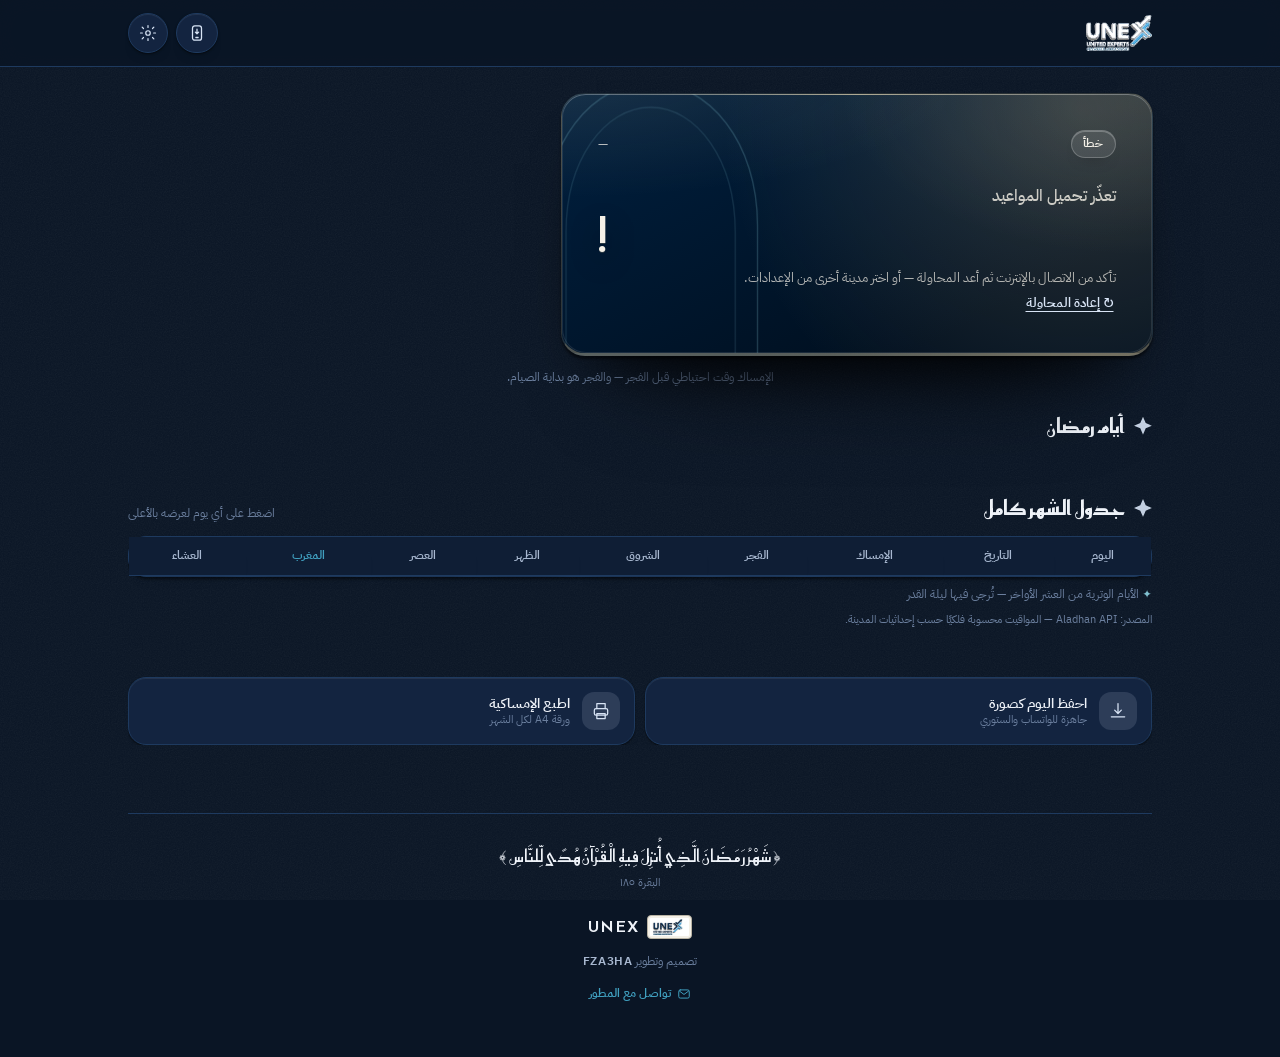
==== commit 4fe83bc4: "v7: footer logo with white bg (rectangular, not transparent)" ====
--- a/index.html
+++ b/index.html
@@ -1,3 +1,3 @@
-<!doctype html><html lang="ar" dir="rtl" data-theme="night"><head><meta charset="utf-8" /><meta name="viewport" content="width=device-width, initial-scale=1, viewport-fit=cover" /><title>إمساكية رمضان ١٤٤٨هـ — UNEX</title><meta name="description" content="إمساكية رمضان ١٤٤٨هـ من UNEX (الخبراء المتحدون) — مواقيت الصلاة والإمساك والإفطار وعدّاد الصيام." /><meta name="theme-color" content="#000F1F" /><meta property="og:title" content="إمساكية رمضان ١٤٤٨هـ — UNEX" /><meta property="og:description" content="إمساكية رمضان ١٤٤٨هـ — مواقيت الصلاة والإمساك والإفطار." /><meta property="og:type" content="website" /><link rel="icon" href="assets/img/icon.png" /><link rel="apple-touch-icon" href="assets/img/icon.png" /><link rel="manifest" href="manifest.webmanifest" /><link rel="preconnect" href="https://fonts.googleapis.com" /><link rel="preconnect" href="https://fonts.gstatic.com" crossorigin /><link href="https://fonts.googleapis.com/css2?family=Reem+Kufi:wght@400;500;600;700&family=IBM+Plex+Sans+Arabic:wght@300;400;500;600;700&display=swap" rel="stylesheet" /><link rel="stylesheet" href="assets/css/style.css?v=3" /><style id="brand-override">:root{--solid:#002040;--solid-deep:#000F1F;--solid-text:#F5F1E8;--hero-a:#002040;--hero-b:#000F1F;--hero-text:#F5F1E8}.brand-logo,.brand-logo html[data-theme=night],html[data-theme=night] .brand-logo{width:auto;height:36px;border-radius:0;background:transparent;border:none;box-shadow:none;overflow:visible;padding:0;flex:none}.brand-logo img{width:auto;height:100%;object-fit:contain;background:transparent;border:none}.foot-brand img{width:auto;height:24px;border-radius:6px;background:transparent;border:none;object-fit:contain}.brand-txt{display:none}html[data-theme="night"]{--paper:#0A1525;--paper-2:#0F1E35;--card:#132440;--ink:#EEF2F8;--ink-2:#A8B8D0;--ink-3:#6B7F9E;--line:#1E3A5F;--line-2:#162D4D;--brand:#D8E4F5;--brand-deep:#0A1525;--accent:#40A0C0;--solid:#D8E4F5;--solid-deep:#B8CCE8;--solid-text:#0A1525;--hero-a:#002040;--hero-b:#000F1F}</style></head><body><svg class="sprite" aria-hidden="true" focusable="false"><defs><symbol id="i-cup" viewBox="0 0 24 24"><path d="M4 8h13v6a5 5 0 0 1-5 5H9a5 5 0 0 1-5-5V8Z"/><path d="M17 9h1.5a2.5 2.5 0 0 1 0 5H17"/><path d="M6 21h10"/></symbol><symbol id="i-fajr" viewBox="0 0 24 24"><path d="M3 18h18"/><path d="M7 18a5 5 0 0 1 10 0"/><path d="M12 4v3M5.6 7.6l2 2M18.4 7.6l-2 2"/></symbol><symbol id="i-sunrise" viewBox="0 0 24 24"><path d="M3 19h18"/><path d="M8 19a4 4 0 0 1 8 0"/><path d="M12 3v4m0 0-2-2m2 2 2-2"/><path d="M4.5 9.5 6 11m13.5-1.5L18 11"/></symbol><symbol id="i-sun" viewBox="0 0 24 24"><circle cx="12" cy="12" r="4"/><path d="M12 2v2m0 16v2M2 12h2m16 0h2M4.9 4.9l1.4 1.4m11.4 11.4 1.4 1.4M4.9 19.1l1.4-1.4M17.7 6.3l1.4-1.4"/></symbol><symbol id="i-asr" viewBox="0 0 24 24"><circle cx="10" cy="11" r="4"/><path d="M10 2v2m0 14v2M2 11h2m12 0h2M4.2 5.2l1.4 1.4m8.8 8.8 1.4 1.4M4.2 16.8l1.4-1.4m8.8-8.8 1.4-1.4"/><path d="M14 21h7"/></symbol><symbol id="i-sunset" viewBox="0 0 24 24"><path d="M3 19h18"/><path d="M8 19a4 4 0 0 1 8 0"/><path d="M12 10V5m0 5-2-2m2 2 2-2"/><path d="M4.5 13.5 6 12m13.5 1.5L18 12"/></symbol><symbol id="i-moon" viewBox="0 0 24 24"><path d="M20 14.2A8 8 0 0 1 9.8 4 8.2 8.2 0 1 0 20 14.2Z"/><path d="M16 5.5 17 3l1 2.5L20.5 6 18 7l-1 2.5L16 7l-2.5-1Z"/></symbol><symbol id="i-pin" viewBox="0 0 24 24"><path d="M12 21s7-5.7 7-11a7 7 0 1 0-14 0c0 5.3 7 11 7 11Z"/><circle cx="12" cy="10" r="2.6"/></symbol><symbol id="i-bell" viewBox="0 0 24 24"><path d="M18 16v-5a6 6 0 1 0-12 0v5l-1.5 2h15L18 16Z"/><path d="M10 20a2 2 0 0 0 4 0"/></symbol><symbol id="i-bell-off" viewBox="0 0 24 24"><path d="M18 16v-5a6 6 0 0 0-9.2-5.1M6 9.5V11v5l-1.5 2h13"/><path d="M10 20a2 2 0 0 0 4 0"/><path d="M3 3l18 18"/></symbol><symbol id="i-moon-o" viewBox="0 0 24 24"><path d="M20 14.2A8 8 0 0 1 9.8 4 8.2 8.2 0 1 0 20 14.2Z"/></symbol><symbol id="i-sun-o" viewBox="0 0 24 24"><circle cx="12" cy="12" r="4"/><path d="M12 2v2m0 16v2M2 12h2m16 0h2M4.9 4.9l1.4 1.4m11.4 11.4 1.4 1.4M4.9 19.1l1.4-1.4M17.7 6.3l1.4-1.4"/></symbol><symbol id="i-share" viewBox="0 0 24 24"><path d="M12 16V4m0 0L8 8m4-4 4 4"/><path d="M5 14v5a1 1 0 0 0 1 1h12a1 1 0 0 0 1-1v-5"/></symbol><symbol id="i-print" viewBox="0 0 24 24"><path d="M7 9V3h10v6"/><rect x="4" y="9" width="16" height="8" rx="2"/><path d="M7 15h10v6H7z"/></symbol><symbol id="i-download" viewBox="0 0 24 24"><path d="M12 3v12m0 0-4-4m4 4 4-4"/><path d="M4 19h16"/></symbol><symbol id="i-search" viewBox="0 0 24 24"><circle cx="11" cy="11" r="7"/><path d="m16.5 16.5 4 4"/></symbol><symbol id="i-locate" viewBox="0 0 24 24"><circle cx="12" cy="12" r="7"/><circle cx="12" cy="12" r="2.4"/><path d="M12 2v3m0 14v3M2 12h3m14 0h3"/></symbol><symbol id="i-close" viewBox="0 0 24 24"><path d="M6 6l12 12M18 6 6 18"/></symbol><symbol id="i-star8" viewBox="0 0 24 24"><path d="M12 2l2.6 4.4L19.5 5l.6 5 4.9.6-3.5 3.9 3.5 3.9-4.9.6-.6 5-4.9-1.4L12 22l-2.6-4.4L4.5 19l-.6-5L-1 13.4"/></symbol><symbol id="i-calendar" viewBox="0 0 24 24"><rect x="3" y="5" width="18" height="16" rx="2"/><path d="M3 10h18M8 3v4m8-4v4"/></symbol><symbol id="i-clock" viewBox="0 0 24 24"><circle cx="12" cy="12" r="9"/><path d="M12 7.5V12l3 2"/></symbol><symbol id="i-wa" viewBox="0 0 24 24"><path d="M20 11.6A8 8 0 0 1 8.2 19L4 20l1.1-4.1A8 8 0 1 1 20 11.6Z"/><path d="M9.2 8.6c0 3.4 2.8 6.2 6.2 6.2l.9-1.8-2.1-1-.8.9a5.3 5.3 0 0 1-2.3-2.3l.9-.8-1-2.1Z"/></symbol><symbol id="i-site" viewBox="0 0 24 24"><circle cx="12" cy="12" r="9"/><path d="M3 12h18M12 3c2.6 2.6 3.9 5.7 3.9 9S14.6 18.4 12 21c-2.6-2.6-3.9-5.7-3.9-9S9.4 5.6 12 3Z"/></symbol><symbol id="i-yt" viewBox="0 0 24 24"><rect x="2.5" y="6" width="19" height="12" rx="3.5"/><path d="M10 9.5l5 2.5-5 2.5V9.5z" style="fill:currentColor;stroke:none"/></symbol><symbol id="i-mail" viewBox="0 0 24 24"><rect x="3" y="5" width="18" height="14" rx="2.6"/><path d="m4.2 7 7.8 5.8L19.8 7"/></symbol><symbol id="i-fb" viewBox="0 0 24 24"><path d="M14 8h2.5V5H14a3.5 3.5 0 0 0-3.5 3.5V11H8v3h2.5v6H14v-6h2.4l.5-3H14V8.6c0-.4.2-.6.6-.6Z"/></symbol><symbol id="i-ig" viewBox="0 0 24 24"><rect x="3.5" y="3.5" width="17" height="17" rx="5"/><circle cx="12" cy="12" r="3.8"/><circle cx="17.2" cy="6.8" r=".8"/></symbol><symbol id="i-tt" viewBox="0 0 24 24"><path d="M14 4v10.4a3.4 3.4 0 1 1-3.4-3.4"/><path d="M14 4c.3 2.4 2 4.1 4.4 4.3"/></symbol><symbol id="i-gear" viewBox="0 0 24 24"><circle cx="12" cy="12" r="3" fill="none" stroke="currentColor" stroke-width="1.6"/><path d="M12 2v2.5M12 19.5V22M4.2 4.2l1.8 1.8M18 18l1.8 1.8M2 12h2.5M19.5 12H22M4.2 19.8l1.8-1.8M18 6l1.8-1.8" stroke="currentColor" stroke-width="1.6" stroke-linecap="round"/></symbol><symbol id="i-install" viewBox="0 0 24 24"><rect x="6" y="2.5" width="12" height="19" rx="3"/><path d="M12 7v6m0 0-2.2-2.2M12 13l2.2-2.2"/><path d="M10.5 18h3"/></symbol><symbol id="i-stop" viewBox="0 0 24 24"><rect x="6.5" y="6.5" width="11" height="11" rx="2.4"/></symbol><symbol id="i-sparkle" viewBox="0 0 24 24"><path d="M12 3l1.8 5.2L19 10l-5.2 1.8L12 17l-1.8-5.2L5 10l5.2-1.8L12 3Z"/><path d="M18.5 15.5l.9 2.1 2.1.9-2.1.9-.9 2.1-.9-2.1-2.1-.9 2.1-.9.9-2.1Z"/></symbol><symbol id="i-volume" viewBox="0 0 24 24"><path d="M4 9.5v5h3l4 3.5v-12L7 9.5H4Z"/><path d="M15 8.5a5 5 0 0 1 0 7M17.5 6a8.5 8.5 0 0 1 0 12"/></symbol><symbol id="i-mic" viewBox="0 0 24 24"><rect x="9" y="2.5" width="6" height="11" rx="3"/><path d="M5.5 11.5a6.5 6.5 0 0 0 13 0M12 18v3.5M9 21.5h6"/></symbol><symbol id="i-check" viewBox="0 0 24 24"><path d="m4.5 12.5 5 5 10-11"/></symbol><symbol id="i-moon-star" viewBox="0 0 24 24"><path d="M17.5 15.2A7 7 0 0 1 8.8 6.5 7 7 0 1 0 17.5 15.2Z"/><path d="M16 4.6l.8 2.1 2.1.8-2.1.8L16 10.4l-.8-2.1-2.1-.8 2.1-.8L16 4.6Z"/></symbol><symbol id="i-chev" viewBox="0 0 24 24"><path d="m15 5-7 7 7 7"/></symbol></defs></svg><header class="topbar"><div class="wrap topbar-in"><a class="brand" href="./" aria-label="الرئيسية"><span class="brand-logo"><img src="assets/img/logo.png" alt="" width="48" height="48" /></span><span class="brand-txt"><strong id="brandName">FZA3HA</strong><em id="brandTag">إمساكية رمضان ١٤٤٨</em></span></a><div class="topbar-actions"><button class="ipill" id="installTop" type="button" title="تنزيل التطبيق" aria-label="تنزيل التطبيق" hidden><svg class="i"><use href="#i-install" /></svg><span class="ipill-txt">تنزيل التطبيق</span></button><button class="icobtn" id="setBtn" type="button" title="الإعدادات" aria-label="الإعدادات" aria-haspopup="dialog" aria-controls="setModal"><svg class="i"><use href="#i-gear" /></svg></button></div></div></header><main class="wrap" id="main"><section class="hero" id="today" aria-labelledby="heroLabel" data-tilt="3"><div class="hero-deco" aria-hidden="true"><svg viewBox="0 0 240 340" fill="none" stroke="currentColor" stroke-width="1.2"><path d="M24 340V168C24 94 67 40 120 40s96 54 96 128v172" /><path d="M44 340V174c0-64 34-112 76-112s76 48 76 112v166" opacity=".6" /><path d="M120 40V12M108 18l12-6 12 6" opacity=".8" /></svg></div><div class="hero-head"><span class="hero-pill" id="heroPill">اليوم</span><time class="hero-date" id="heroDate">—</time></div><div class="hero-body"><p class="hero-label" id="heroLabel">جاري تحميل المواعيد…</p><p class="hero-clock" id="heroClock" dir="ltr">--:--:--</p><p class="hero-sub" id="heroSub"></p></div><div class="daybar" id="dayBar" hidden><div class="daybar-line"><span class="daybar-fill" id="barFill"></span><span class="daybar-dot" id="barDot"></span><div class="daybar-ticks" id="barTicks"></div></div><div class="daybar-labels" id="barLabels"></div></div></section><section class="tiles" id="tiles" aria-label="مواعيد الصلاة"></section><p class="tiles-note" id="tilesNote">الإمساك وقت احتياطي قبل الفجر — والفجر هو بداية الصيام.</p><section class="block" id="stripSec" aria-labelledby="stripTitle"><div class="sec-head"><h2 id="stripTitle">أيام رمضان</h2><span class="hint" id="stripDays"></span><button class="linkbtn" id="todayBtn" type="button" hidden>↩ رجوع لليوم</button></div><div class="strip" id="strip" role="tablist" aria-label="اختيار اليوم"></div></section><section class="ten" id="tenNights" hidden aria-labelledby="tenTitle"><div class="ten-glow" aria-hidden="true"></div><div class="ten-head"><span class="ten-badge"><svg class="i"><use href="#i-moon-star" /></svg></span><h2 id="tenTitle">العشر الأواخر</h2><span class="ten-tag">ليلة القدر</span></div><p class="ten-sub" id="tenSub">اغتنم العشر الأواخر — والتمس ليلة القدر في الليالي الوترية</p><div class="ten-nights" id="tenNightsList"></div></section><section class="block" id="monthSec" aria-labelledby="monthTitle"><div class="sec-head"><h2 id="monthTitle">جدول الشهر كامل</h2><span class="hint" id="monthHint">اضغط على أي يوم لعرضه بالأعلى</span></div><div class="tablewrap"><table class="month"><thead><tr><th scope="col">اليوم</th><th scope="col">التاريخ</th><th scope="col">الإمساك</th><th scope="col">الفجر</th><th scope="col" class="opt">الشروق</th><th scope="col" class="opt">الظهر</th><th scope="col" class="opt">العصر</th><th scope="col" class="now">المغرب</th><th scope="col" class="opt">العشاء</th></tr></thead><tbody id="monthBody"></tbody></table></div><p class="table-note"><span>✦</span> الأيام الوترية من العشر الأواخر — تُرجى فيها ليلة القدر</p><p class="table-note table-src" id="tableSource">المصدر: Aladhan API — المواقيت محسوبة فلكيًا حسب إحداثيات المدينة.</p></section><section class="eid" id="eidSec" hidden data-tilt="2.5" role="button" tabindex="0" aria-label="بطاقة العيد — اضغط للاحتفال"><div class="eid-glow" aria-hidden="true"></div><div class="eid-mark" aria-hidden="true">☾</div><span class="eid-badge">تاريخ تقديري</span><h2>عيد الفطر المبارك</h2><p class="eid-sub">تقبّل الله منا ومنكم صالح الأعمال</p><p class="eid-time">صلاة العيد <b id="eidTime">—</b><small id="eidDate">—</small></p><p class="eid-note" id="eidNote">الموعد تقديري بالحساب الفلكي حتى يُعلن رسميًا برؤية الهلال.</p><span class="eid-hint"><svg class="i"><use href="#i-sparkle" /></svg> اضغط للاحتفال</span></section><section class="tools"><button class="tool" id="shareBtn" type="button" data-tilt="4"><svg class="i"><use href="#i-download" /></svg><span><b>احفظ اليوم كصورة</b><small>جاهزة للواتساب والستوري</small></span></button><button class="tool" id="printBtn" type="button" data-tilt="4"><svg class="i"><use href="#i-print" /></svg><span><b>اطبع الإمساكية</b><small>ورقة A4 لكل الشهر</small></span></button></section><footer class="foot"><p class="verse" id="verse">﴿ شَهْرُ رَمَضَانَ الَّذِي أُنزِلَ فِيهِ الْقُرْآنُ هُدًى لِّلنَّاسِ ﴾</p><p class="verse-ref" id="verseRef">البقرة ١٨٥</p><div class="foot-links" id="footLinks"></div><p class="foot-brand"><img src="assets/img/logo-circle.png" alt="" width="26" height="26" /><span id="footBrand">FZA3HA</span></p><p class="foot-credit" id="footCredit"></p></footer></main><div class="modal" id="cityModal" hidden><div class="modal-card" role="dialog" aria-modal="true" aria-labelledby="cityTitle"><div class="modal-head"><h3 id="cityTitle">اختر المدينة</h3><button class="icobtn" id="cityClose" type="button" aria-label="إغلاق"><svg class="i"><use href="#i-close" /></svg></button></div><div class="searchbox"><svg class="i"><use href="#i-search" /></svg><input id="citySearch" type="search" placeholder="ابحث بالعربي أو الإنجليزي…" autocomplete="off" /></div><button class="geo" id="geoBtn" type="button"><svg class="i"><use href="#i-locate" /></svg> استخدم موقعي الحالي</button><div class="citylist" id="cityList"></div></div></div><div class="modal" id="setModal" hidden><div class="modal-card set-card" role="dialog" aria-modal="true" aria-labelledby="setTitle"><div class="modal-head"><h3 id="setTitle">الإعدادات</h3><button class="icobtn" id="setClose" type="button" aria-label="إغلاق"><svg class="i"><use href="#i-close" /></svg></button></div><div class="set-body"><section class="set-sec"><h4>المنطقة والمواعيد</h4><button class="set-row set-link" id="setCity" type="button"><svg class="i"><use href="#i-pin" /></svg><span class="set-label"><b>المدينة</b><small id="setCityName">القاهرة</small></span><svg class="i set-go"><use href="#i-chev" /></svg></button><button class="set-row set-link" id="setGeo" type="button"><svg class="i"><use href="#i-locate" /></svg><span class="set-label"><b>استخدم موقعي الحالي</b><small id="setGeoState">لتحديد المدينة تلقائياً</small></span><svg class="i set-go"><use href="#i-chev" /></svg></button></section><section class="set-sec" id="setSourceSec"><h4>مصدر المواقيت وطريقة الحساب</h4><div class="set-row"><svg class="i"><use href="#i-calendar" /></svg><span class="set-label"><b id="setMethod">طريقة الحساب</b><small id="setSource">Aladhan API</small></span></div><p class="set-note" id="setSourceNote">المواقيت محسوبة فلكيًا حسب إحداثيات المدينة وطريقة الحساب الرسمية للدولة.</p><p class="set-note" id="setImsakNote">الإمساك وقت احتياطي قبل الفجر — والفجر هو بداية الصيام.</p></section><section class="set-sec" id="setNotifSec"><h4>الإشعارات</h4><div class="set-row"><svg class="i"><use href="#i-bell" /></svg><span class="set-label"><b>تنبيهات الإمساك والمغرب</b><small id="setNotifState">غير مفعّلة</small></span><button class="switch" id="setNotif" type="button" role="switch" aria-checked="false" aria-label="تفعيل الإشعارات"><i></i></button></div><button class="set-test" id="setNotifTest" type="button"><svg class="i"><use href="#i-bell" /></svg><span>إرسال إشعار تجريبي</span></button><p class="set-note">الإشعارات تعمل والتطبيق مفتوح أو في تبويب خلفي. المتصفح لا يسمح بها بعد إغلاق التطبيق تمامًا.</p></section><section class="set-sec" id="setAdhanSec"><h4>الأذان</h4><div class="set-row"><svg class="i"><use href="#i-volume" /></svg><span class="set-label"><b>تشغيل الأذان</b><small>يذيع وقت دخول الصلاة والموقع مفتوح</small></span><button class="switch" id="setAdhan" type="button" role="switch" aria-checked="false" aria-label="تفعيل الأذان"><i></i></button></div><div class="set-picks" id="setPrayerPicks" aria-label="الصلوات التي يُشغَّل لها الأذان"><button type="button" data-p="fajr">الفجر</button><button type="button" data-p="dhuhr">الظهر</button><button type="button" data-p="asr">العصر</button><button type="button" data-p="maghrib">المغرب</button><button type="button" data-p="isha">العشاء</button></div><div class="set-row set-vol"><svg class="i"><use href="#i-volume" /></svg><span class="set-label"><b>مستوى الصوت</b></span><input type="range" id="setVol" min="0" max="100" step="5" value="85" aria-label="مستوى صوت الأذان" /></div><button class="set-test" id="setTest" type="button"><svg class="i"><use href="#i-volume" /></svg><span id="setTestTxt">تجربة صوت الأذان</span></button><button class="set-test" id="setPickAudio" type="button"><svg class="i"><use href="#i-mic" /></svg> اختيار صوت الأذان من جهازي
+<!doctype html><html lang="ar" dir="rtl" data-theme="night"><head><meta charset="utf-8" /><meta name="viewport" content="width=device-width, initial-scale=1, viewport-fit=cover" /><title>إمساكية رمضان ١٤٤٨هـ — UNEX</title><meta name="description" content="إمساكية رمضان ١٤٤٨هـ من UNEX (الخبراء المتحدون) — مواقيت الصلاة والإمساك والإفطار وعدّاد الصيام." /><meta name="theme-color" content="#000F1F" /><meta property="og:title" content="إمساكية رمضان ١٤٤٨هـ — UNEX" /><meta property="og:description" content="إمساكية رمضان ١٤٤٨هـ — مواقيت الصلاة والإمساك والإفطار." /><meta property="og:type" content="website" /><link rel="icon" href="assets/img/icon.png" /><link rel="apple-touch-icon" href="assets/img/icon.png" /><link rel="manifest" href="manifest.webmanifest" /><link rel="preconnect" href="https://fonts.googleapis.com" /><link rel="preconnect" href="https://fonts.gstatic.com" crossorigin /><link href="https://fonts.googleapis.com/css2?family=Reem+Kufi:wght@400;500;600;700&family=IBM+Plex+Sans+Arabic:wght@300;400;500;600;700&display=swap" rel="stylesheet" /><link rel="stylesheet" href="assets/css/style.css?v=7" /><style id="brand-override">:root{--solid:#002040;--solid-deep:#000F1F;--solid-text:#F5F1E8;--hero-a:#002040;--hero-b:#000F1F;--hero-text:#F5F1E8}.brand-logo,.brand-logo html[data-theme=night],html[data-theme=night] .brand-logo{width:auto;height:36px;border-radius:0;background:transparent;border:none;box-shadow:none;overflow:visible;padding:0;flex:none}.brand-logo img{width:auto;height:100%;object-fit:contain;background:transparent;border:none}.foot-brand img{width:auto;height:24px;border-radius:4px;background:#ffffff;border:1px solid var(--line);object-fit:contain;padding:2px}.brand-txt{display:none}html[data-theme="night"]{--paper:#0A1525;--paper-2:#0F1E35;--card:#132440;--ink:#EEF2F8;--ink-2:#A8B8D0;--ink-3:#6B7F9E;--line:#1E3A5F;--line-2:#162D4D;--brand:#D8E4F5;--brand-deep:#0A1525;--accent:#40A0C0;--solid:#D8E4F5;--solid-deep:#B8CCE8;--solid-text:#0A1525;--hero-a:#002040;--hero-b:#000F1F}</style></head><body><svg class="sprite" aria-hidden="true" focusable="false"><defs><symbol id="i-cup" viewBox="0 0 24 24"><path d="M4 8h13v6a5 5 0 0 1-5 5H9a5 5 0 0 1-5-5V8Z"/><path d="M17 9h1.5a2.5 2.5 0 0 1 0 5H17"/><path d="M6 21h10"/></symbol><symbol id="i-fajr" viewBox="0 0 24 24"><path d="M3 18h18"/><path d="M7 18a5 5 0 0 1 10 0"/><path d="M12 4v3M5.6 7.6l2 2M18.4 7.6l-2 2"/></symbol><symbol id="i-sunrise" viewBox="0 0 24 24"><path d="M3 19h18"/><path d="M8 19a4 4 0 0 1 8 0"/><path d="M12 3v4m0 0-2-2m2 2 2-2"/><path d="M4.5 9.5 6 11m13.5-1.5L18 11"/></symbol><symbol id="i-sun" viewBox="0 0 24 24"><circle cx="12" cy="12" r="4"/><path d="M12 2v2m0 16v2M2 12h2m16 0h2M4.9 4.9l1.4 1.4m11.4 11.4 1.4 1.4M4.9 19.1l1.4-1.4M17.7 6.3l1.4-1.4"/></symbol><symbol id="i-asr" viewBox="0 0 24 24"><circle cx="10" cy="11" r="4"/><path d="M10 2v2m0 14v2M2 11h2m12 0h2M4.2 5.2l1.4 1.4m8.8 8.8 1.4 1.4M4.2 16.8l1.4-1.4m8.8-8.8 1.4-1.4"/><path d="M14 21h7"/></symbol><symbol id="i-sunset" viewBox="0 0 24 24"><path d="M3 19h18"/><path d="M8 19a4 4 0 0 1 8 0"/><path d="M12 10V5m0 5-2-2m2 2 2-2"/><path d="M4.5 13.5 6 12m13.5 1.5L18 12"/></symbol><symbol id="i-moon" viewBox="0 0 24 24"><path d="M20 14.2A8 8 0 0 1 9.8 4 8.2 8.2 0 1 0 20 14.2Z"/><path d="M16 5.5 17 3l1 2.5L20.5 6 18 7l-1 2.5L16 7l-2.5-1Z"/></symbol><symbol id="i-pin" viewBox="0 0 24 24"><path d="M12 21s7-5.7 7-11a7 7 0 1 0-14 0c0 5.3 7 11 7 11Z"/><circle cx="12" cy="10" r="2.6"/></symbol><symbol id="i-bell" viewBox="0 0 24 24"><path d="M18 16v-5a6 6 0 1 0-12 0v5l-1.5 2h15L18 16Z"/><path d="M10 20a2 2 0 0 0 4 0"/></symbol><symbol id="i-bell-off" viewBox="0 0 24 24"><path d="M18 16v-5a6 6 0 0 0-9.2-5.1M6 9.5V11v5l-1.5 2h13"/><path d="M10 20a2 2 0 0 0 4 0"/><path d="M3 3l18 18"/></symbol><symbol id="i-moon-o" viewBox="0 0 24 24"><path d="M20 14.2A8 8 0 0 1 9.8 4 8.2 8.2 0 1 0 20 14.2Z"/></symbol><symbol id="i-sun-o" viewBox="0 0 24 24"><circle cx="12" cy="12" r="4"/><path d="M12 2v2m0 16v2M2 12h2m16 0h2M4.9 4.9l1.4 1.4m11.4 11.4 1.4 1.4M4.9 19.1l1.4-1.4M17.7 6.3l1.4-1.4"/></symbol><symbol id="i-share" viewBox="0 0 24 24"><path d="M12 16V4m0 0L8 8m4-4 4 4"/><path d="M5 14v5a1 1 0 0 0 1 1h12a1 1 0 0 0 1-1v-5"/></symbol><symbol id="i-print" viewBox="0 0 24 24"><path d="M7 9V3h10v6"/><rect x="4" y="9" width="16" height="8" rx="2"/><path d="M7 15h10v6H7z"/></symbol><symbol id="i-download" viewBox="0 0 24 24"><path d="M12 3v12m0 0-4-4m4 4 4-4"/><path d="M4 19h16"/></symbol><symbol id="i-search" viewBox="0 0 24 24"><circle cx="11" cy="11" r="7"/><path d="m16.5 16.5 4 4"/></symbol><symbol id="i-locate" viewBox="0 0 24 24"><circle cx="12" cy="12" r="7"/><circle cx="12" cy="12" r="2.4"/><path d="M12 2v3m0 14v3M2 12h3m14 0h3"/></symbol><symbol id="i-close" viewBox="0 0 24 24"><path d="M6 6l12 12M18 6 6 18"/></symbol><symbol id="i-star8" viewBox="0 0 24 24"><path d="M12 2l2.6 4.4L19.5 5l.6 5 4.9.6-3.5 3.9 3.5 3.9-4.9.6-.6 5-4.9-1.4L12 22l-2.6-4.4L4.5 19l-.6-5L-1 13.4"/></symbol><symbol id="i-calendar" viewBox="0 0 24 24"><rect x="3" y="5" width="18" height="16" rx="2"/><path d="M3 10h18M8 3v4m8-4v4"/></symbol><symbol id="i-clock" viewBox="0 0 24 24"><circle cx="12" cy="12" r="9"/><path d="M12 7.5V12l3 2"/></symbol><symbol id="i-wa" viewBox="0 0 24 24"><path d="M20 11.6A8 8 0 0 1 8.2 19L4 20l1.1-4.1A8 8 0 1 1 20 11.6Z"/><path d="M9.2 8.6c0 3.4 2.8 6.2 6.2 6.2l.9-1.8-2.1-1-.8.9a5.3 5.3 0 0 1-2.3-2.3l.9-.8-1-2.1Z"/></symbol><symbol id="i-site" viewBox="0 0 24 24"><circle cx="12" cy="12" r="9"/><path d="M3 12h18M12 3c2.6 2.6 3.9 5.7 3.9 9S14.6 18.4 12 21c-2.6-2.6-3.9-5.7-3.9-9S9.4 5.6 12 3Z"/></symbol><symbol id="i-yt" viewBox="0 0 24 24"><rect x="2.5" y="6" width="19" height="12" rx="3.5"/><path d="M10 9.5l5 2.5-5 2.5V9.5z" style="fill:currentColor;stroke:none"/></symbol><symbol id="i-mail" viewBox="0 0 24 24"><rect x="3" y="5" width="18" height="14" rx="2.6"/><path d="m4.2 7 7.8 5.8L19.8 7"/></symbol><symbol id="i-fb" viewBox="0 0 24 24"><path d="M14 8h2.5V5H14a3.5 3.5 0 0 0-3.5 3.5V11H8v3h2.5v6H14v-6h2.4l.5-3H14V8.6c0-.4.2-.6.6-.6Z"/></symbol><symbol id="i-ig" viewBox="0 0 24 24"><rect x="3.5" y="3.5" width="17" height="17" rx="5"/><circle cx="12" cy="12" r="3.8"/><circle cx="17.2" cy="6.8" r=".8"/></symbol><symbol id="i-tt" viewBox="0 0 24 24"><path d="M14 4v10.4a3.4 3.4 0 1 1-3.4-3.4"/><path d="M14 4c.3 2.4 2 4.1 4.4 4.3"/></symbol><symbol id="i-gear" viewBox="0 0 24 24"><circle cx="12" cy="12" r="3" fill="none" stroke="currentColor" stroke-width="1.6"/><path d="M12 2v2.5M12 19.5V22M4.2 4.2l1.8 1.8M18 18l1.8 1.8M2 12h2.5M19.5 12H22M4.2 19.8l1.8-1.8M18 6l1.8-1.8" stroke="currentColor" stroke-width="1.6" stroke-linecap="round"/></symbol><symbol id="i-install" viewBox="0 0 24 24"><rect x="6" y="2.5" width="12" height="19" rx="3"/><path d="M12 7v6m0 0-2.2-2.2M12 13l2.2-2.2"/><path d="M10.5 18h3"/></symbol><symbol id="i-stop" viewBox="0 0 24 24"><rect x="6.5" y="6.5" width="11" height="11" rx="2.4"/></symbol><symbol id="i-sparkle" viewBox="0 0 24 24"><path d="M12 3l1.8 5.2L19 10l-5.2 1.8L12 17l-1.8-5.2L5 10l5.2-1.8L12 3Z"/><path d="M18.5 15.5l.9 2.1 2.1.9-2.1.9-.9 2.1-.9-2.1-2.1-.9 2.1-.9.9-2.1Z"/></symbol><symbol id="i-volume" viewBox="0 0 24 24"><path d="M4 9.5v5h3l4 3.5v-12L7 9.5H4Z"/><path d="M15 8.5a5 5 0 0 1 0 7M17.5 6a8.5 8.5 0 0 1 0 12"/></symbol><symbol id="i-mic" viewBox="0 0 24 24"><rect x="9" y="2.5" width="6" height="11" rx="3"/><path d="M5.5 11.5a6.5 6.5 0 0 0 13 0M12 18v3.5M9 21.5h6"/></symbol><symbol id="i-check" viewBox="0 0 24 24"><path d="m4.5 12.5 5 5 10-11"/></symbol><symbol id="i-moon-star" viewBox="0 0 24 24"><path d="M17.5 15.2A7 7 0 0 1 8.8 6.5 7 7 0 1 0 17.5 15.2Z"/><path d="M16 4.6l.8 2.1 2.1.8-2.1.8L16 10.4l-.8-2.1-2.1-.8 2.1-.8L16 4.6Z"/></symbol><symbol id="i-chev" viewBox="0 0 24 24"><path d="m15 5-7 7 7 7"/></symbol></defs></svg><header class="topbar"><div class="wrap topbar-in"><a class="brand" href="./" aria-label="الرئيسية"><span class="brand-logo"><img src="assets/img/logo.png" alt="" width="48" height="48" /></span><span class="brand-txt"><strong id="brandName">FZA3HA</strong><em id="brandTag">إمساكية رمضان ١٤٤٨</em></span></a><div class="topbar-actions"><button class="ipill" id="installTop" type="button" title="تنزيل التطبيق" aria-label="تنزيل التطبيق" hidden><svg class="i"><use href="#i-install" /></svg><span class="ipill-txt">تنزيل التطبيق</span></button><button class="icobtn" id="setBtn" type="button" title="الإعدادات" aria-label="الإعدادات" aria-haspopup="dialog" aria-controls="setModal"><svg class="i"><use href="#i-gear" /></svg></button></div></div></header><main class="wrap" id="main"><section class="hero" id="today" aria-labelledby="heroLabel" data-tilt="3"><div class="hero-deco" aria-hidden="true"><svg viewBox="0 0 240 340" fill="none" stroke="currentColor" stroke-width="1.2"><path d="M24 340V168C24 94 67 40 120 40s96 54 96 128v172" /><path d="M44 340V174c0-64 34-112 76-112s76 48 76 112v166" opacity=".6" /><path d="M120 40V12M108 18l12-6 12 6" opacity=".8" /></svg></div><div class="hero-head"><span class="hero-pill" id="heroPill">اليوم</span><time class="hero-date" id="heroDate">—</time></div><div class="hero-body"><p class="hero-label" id="heroLabel">جاري تحميل المواعيد…</p><p class="hero-clock" id="heroClock" dir="ltr">--:--:--</p><p class="hero-sub" id="heroSub"></p></div><div class="daybar" id="dayBar" hidden><div class="daybar-line"><span class="daybar-fill" id="barFill"></span><span class="daybar-dot" id="barDot"></span><div class="daybar-ticks" id="barTicks"></div></div><div class="daybar-labels" id="barLabels"></div></div></section><section class="tiles" id="tiles" aria-label="مواعيد الصلاة"></section><p class="tiles-note" id="tilesNote">الإمساك وقت احتياطي قبل الفجر — والفجر هو بداية الصيام.</p><section class="block" id="stripSec" aria-labelledby="stripTitle"><div class="sec-head"><h2 id="stripTitle">أيام رمضان</h2><span class="hint" id="stripDays"></span><button class="linkbtn" id="todayBtn" type="button" hidden>↩ رجوع لليوم</button></div><div class="strip" id="strip" role="tablist" aria-label="اختيار اليوم"></div></section><section class="ten" id="tenNights" hidden aria-labelledby="tenTitle"><div class="ten-glow" aria-hidden="true"></div><div class="ten-head"><span class="ten-badge"><svg class="i"><use href="#i-moon-star" /></svg></span><h2 id="tenTitle">العشر الأواخر</h2><span class="ten-tag">ليلة القدر</span></div><p class="ten-sub" id="tenSub">اغتنم العشر الأواخر — والتمس ليلة القدر في الليالي الوترية</p><div class="ten-nights" id="tenNightsList"></div></section><section class="block" id="monthSec" aria-labelledby="monthTitle"><div class="sec-head"><h2 id="monthTitle">جدول الشهر كامل</h2><span class="hint" id="monthHint">اضغط على أي يوم لعرضه بالأعلى</span></div><div class="tablewrap"><table class="month"><thead><tr><th scope="col">اليوم</th><th scope="col">التاريخ</th><th scope="col">الإمساك</th><th scope="col">الفجر</th><th scope="col" class="opt">الشروق</th><th scope="col" class="opt">الظهر</th><th scope="col" class="opt">العصر</th><th scope="col" class="now">المغرب</th><th scope="col" class="opt">العشاء</th></tr></thead><tbody id="monthBody"></tbody></table></div><p class="table-note"><span>✦</span> الأيام الوترية من العشر الأواخر — تُرجى فيها ليلة القدر</p><p class="table-note table-src" id="tableSource">المصدر: Aladhan API — المواقيت محسوبة فلكيًا حسب إحداثيات المدينة.</p></section><section class="eid" id="eidSec" hidden data-tilt="2.5" role="button" tabindex="0" aria-label="بطاقة العيد — اضغط للاحتفال"><div class="eid-glow" aria-hidden="true"></div><div class="eid-mark" aria-hidden="true">☾</div><span class="eid-badge">تاريخ تقديري</span><h2>عيد الفطر المبارك</h2><p class="eid-sub">تقبّل الله منا ومنكم صالح الأعمال</p><p class="eid-time">صلاة العيد <b id="eidTime">—</b><small id="eidDate">—</small></p><p class="eid-note" id="eidNote">الموعد تقديري بالحساب الفلكي حتى يُعلن رسميًا برؤية الهلال.</p><span class="eid-hint"><svg class="i"><use href="#i-sparkle" /></svg> اضغط للاحتفال</span></section><section class="tools"><button class="tool" id="shareBtn" type="button" data-tilt="4"><svg class="i"><use href="#i-download" /></svg><span><b>احفظ اليوم كصورة</b><small>جاهزة للواتساب والستوري</small></span></button><button class="tool" id="printBtn" type="button" data-tilt="4"><svg class="i"><use href="#i-print" /></svg><span><b>اطبع الإمساكية</b><small>ورقة A4 لكل الشهر</small></span></button></section><footer class="foot"><p class="verse" id="verse">﴿ شَهْرُ رَمَضَانَ الَّذِي أُنزِلَ فِيهِ الْقُرْآنُ هُدًى لِّلنَّاسِ ﴾</p><p class="verse-ref" id="verseRef">البقرة ١٨٥</p><div class="foot-links" id="footLinks"></div><p class="foot-brand"><img src="assets/img/logo-circle.png" alt="" width="26" height="26" /><span id="footBrand">FZA3HA</span></p><p class="foot-credit" id="footCredit"></p></footer></main><div class="modal" id="cityModal" hidden><div class="modal-card" role="dialog" aria-modal="true" aria-labelledby="cityTitle"><div class="modal-head"><h3 id="cityTitle">اختر المدينة</h3><button class="icobtn" id="cityClose" type="button" aria-label="إغلاق"><svg class="i"><use href="#i-close" /></svg></button></div><div class="searchbox"><svg class="i"><use href="#i-search" /></svg><input id="citySearch" type="search" placeholder="ابحث بالعربي أو الإنجليزي…" autocomplete="off" /></div><button class="geo" id="geoBtn" type="button"><svg class="i"><use href="#i-locate" /></svg> استخدم موقعي الحالي</button><div class="citylist" id="cityList"></div></div></div><div class="modal" id="setModal" hidden><div class="modal-card set-card" role="dialog" aria-modal="true" aria-labelledby="setTitle"><div class="modal-head"><h3 id="setTitle">الإعدادات</h3><button class="icobtn" id="setClose" type="button" aria-label="إغلاق"><svg class="i"><use href="#i-close" /></svg></button></div><div class="set-body"><section class="set-sec"><h4>المنطقة والمواعيد</h4><button class="set-row set-link" id="setCity" type="button"><svg class="i"><use href="#i-pin" /></svg><span class="set-label"><b>المدينة</b><small id="setCityName">القاهرة</small></span><svg class="i set-go"><use href="#i-chev" /></svg></button><button class="set-row set-link" id="setGeo" type="button"><svg class="i"><use href="#i-locate" /></svg><span class="set-label"><b>استخدم موقعي الحالي</b><small id="setGeoState">لتحديد المدينة تلقائياً</small></span><svg class="i set-go"><use href="#i-chev" /></svg></button></section><section class="set-sec" id="setSourceSec"><h4>مصدر المواقيت وطريقة الحساب</h4><div class="set-row"><svg class="i"><use href="#i-calendar" /></svg><span class="set-label"><b id="setMethod">طريقة الحساب</b><small id="setSource">Aladhan API</small></span></div><p class="set-note" id="setSourceNote">المواقيت محسوبة فلكيًا حسب إحداثيات المدينة وطريقة الحساب الرسمية للدولة.</p><p class="set-note" id="setImsakNote">الإمساك وقت احتياطي قبل الفجر — والفجر هو بداية الصيام.</p></section><section class="set-sec" id="setNotifSec"><h4>الإشعارات</h4><div class="set-row"><svg class="i"><use href="#i-bell" /></svg><span class="set-label"><b>تنبيهات الإمساك والمغرب</b><small id="setNotifState">غير مفعّلة</small></span><button class="switch" id="setNotif" type="button" role="switch" aria-checked="false" aria-label="تفعيل الإشعارات"><i></i></button></div><button class="set-test" id="setNotifTest" type="button"><svg class="i"><use href="#i-bell" /></svg><span>إرسال إشعار تجريبي</span></button><p class="set-note">الإشعارات تعمل والتطبيق مفتوح أو في تبويب خلفي. المتصفح لا يسمح بها بعد إغلاق التطبيق تمامًا.</p></section><section class="set-sec" id="setAdhanSec"><h4>الأذان</h4><div class="set-row"><svg class="i"><use href="#i-volume" /></svg><span class="set-label"><b>تشغيل الأذان</b><small>يذيع وقت دخول الصلاة والموقع مفتوح</small></span><button class="switch" id="setAdhan" type="button" role="switch" aria-checked="false" aria-label="تفعيل الأذان"><i></i></button></div><div class="set-picks" id="setPrayerPicks" aria-label="الصلوات التي يُشغَّل لها الأذان"><button type="button" data-p="fajr">الفجر</button><button type="button" data-p="dhuhr">الظهر</button><button type="button" data-p="asr">العصر</button><button type="button" data-p="maghrib">المغرب</button><button type="button" data-p="isha">العشاء</button></div><div class="set-row set-vol"><svg class="i"><use href="#i-volume" /></svg><span class="set-label"><b>مستوى الصوت</b></span><input type="range" id="setVol" min="0" max="100" step="5" value="85" aria-label="مستوى صوت الأذان" /></div><button class="set-test" id="setTest" type="button"><svg class="i"><use href="#i-volume" /></svg><span id="setTestTxt">تجربة صوت الأذان</span></button><button class="set-test" id="setPickAudio" type="button"><svg class="i"><use href="#i-mic" /></svg> اختيار صوت الأذان من جهازي
         </button><input type="file" id="setAudioFile" accept="audio/*,.mp3,.m4a,.ogg,.wav,.aac" hidden /><div class="set-audio"><span id="setAudioName">الصوت الحالي: الافتراضي</span><button class="set-audio-reset" id="setAudioReset" type="button" hidden>استرجاع الافتراضي</button></div></section><section class="set-sec"><h4>العرض</h4><div class="set-row"><svg class="i"><use href="#i-moon-o" /></svg><span class="set-label"><b>الوضع الليلي</b><small>مريح للعين ليلاً</small></span><button class="switch" id="setTheme" type="button" role="switch" aria-checked="false" aria-label="الوضع الليلي"><i></i></button></div><p class="set-note">تُحفظ كل اختياراتك (المدينة، الوضع، الأذان، الإشعارات، اليوم المختار) على جهازك تلقائيًا وتُستعاد عند الزيارة القادمة.</p></section><button class="set-install" id="setInstall" type="button" hidden><svg class="i"><use href="#i-install" /></svg> ثبّت التطبيق على الجهاز
-      </button><a class="set-row set-link" id="setDev" href="#" target="_blank" rel="noopener" hidden><svg class="i"><use href="#i-mail" /></svg><span class="set-label"><b>تواصل مع المطور</b><small>لطلب نسخة خاصة بشركتك</small></span><svg class="i set-go"><use href="#i-chev" /></svg></a><p class="set-foot">إمساكية رمضان ١٤٤٨ · <span id="setCredit">FZA3HA</span></p></div></div></div><div class="print-sheet" id="printSheet" aria-hidden="true"></div><canvas class="fx" id="fx" aria-hidden="true"></canvas><div class="toast" id="toast" role="status" aria-live="polite"></div><script src="config.js?v=3"></script><script src="assets/js/cities.js?v=3"></script><script type="module" src="assets/js/app.js?v=3"></script></body></html>+      </button><a class="set-row set-link" id="setDev" href="#" target="_blank" rel="noopener" hidden><svg class="i"><use href="#i-mail" /></svg><span class="set-label"><b>تواصل مع المطور</b><small>لطلب نسخة خاصة بشركتك</small></span><svg class="i set-go"><use href="#i-chev" /></svg></a><p class="set-foot">إمساكية رمضان ١٤٤٨ · <span id="setCredit">FZA3HA</span></p></div></div></div><div class="print-sheet" id="printSheet" aria-hidden="true"></div><canvas class="fx" id="fx" aria-hidden="true"></canvas><div class="toast" id="toast" role="status" aria-live="polite"></div><script src="config.js?v=7"></script><script src="assets/js/cities.js?v=7"></script><script type="module" src="assets/js/app.js?v=7"></script></body></html>
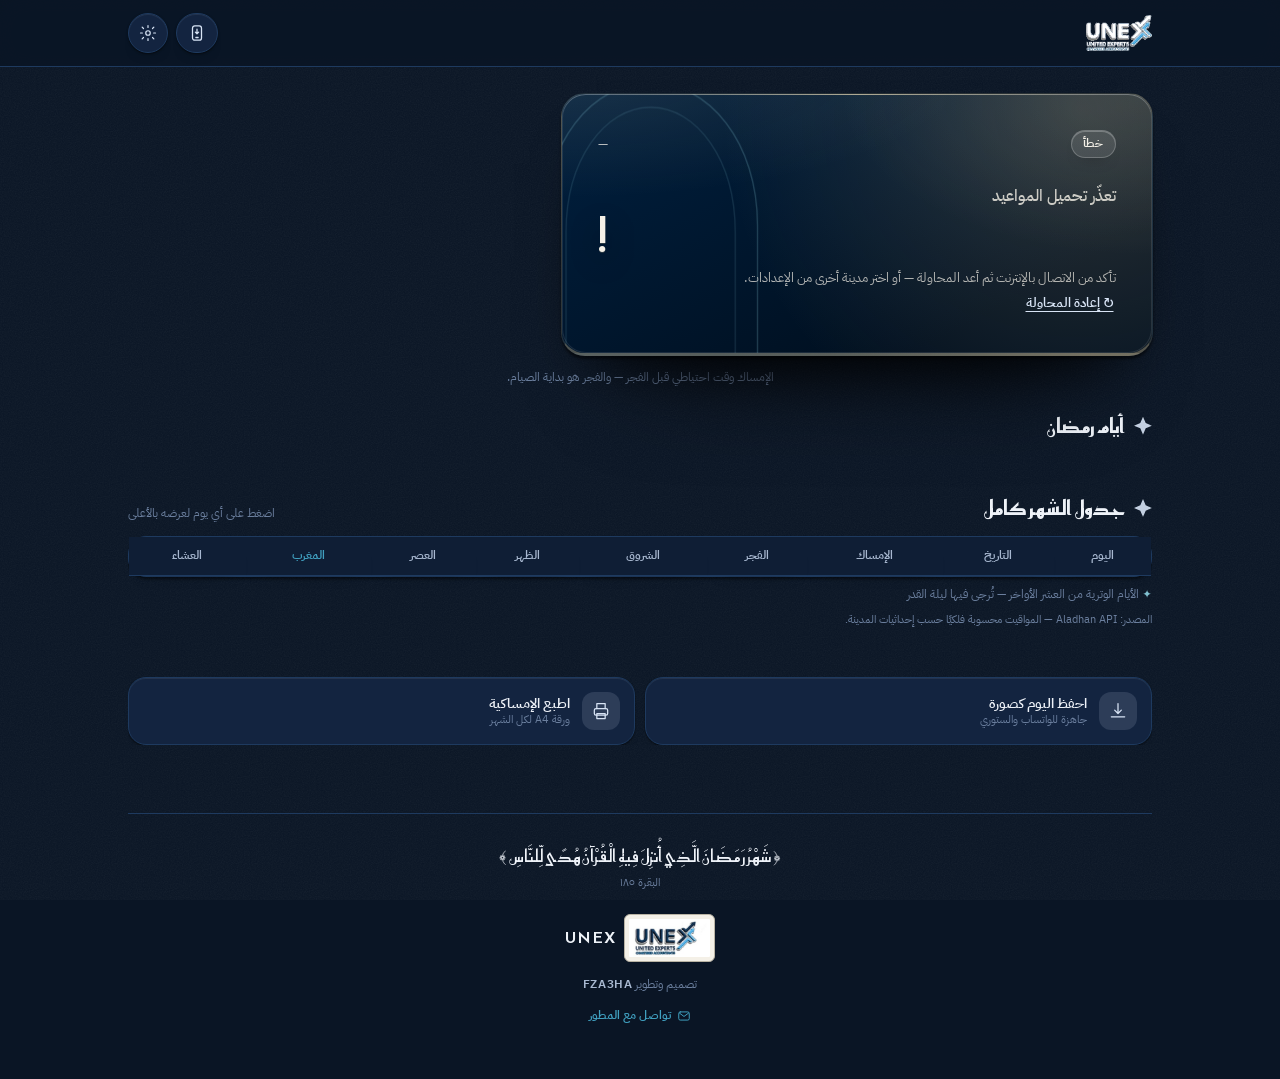
==== commit 1e649ef6: "v8: footer logo bigger (48px) + white bg rectangular" ====
--- a/index.html
+++ b/index.html
@@ -1,3 +1,3 @@
-<!doctype html><html lang="ar" dir="rtl" data-theme="night"><head><meta charset="utf-8" /><meta name="viewport" content="width=device-width, initial-scale=1, viewport-fit=cover" /><title>إمساكية رمضان ١٤٤٨هـ — UNEX</title><meta name="description" content="إمساكية رمضان ١٤٤٨هـ من UNEX (الخبراء المتحدون) — مواقيت الصلاة والإمساك والإفطار وعدّاد الصيام." /><meta name="theme-color" content="#000F1F" /><meta property="og:title" content="إمساكية رمضان ١٤٤٨هـ — UNEX" /><meta property="og:description" content="إمساكية رمضان ١٤٤٨هـ — مواقيت الصلاة والإمساك والإفطار." /><meta property="og:type" content="website" /><link rel="icon" href="assets/img/icon.png" /><link rel="apple-touch-icon" href="assets/img/icon.png" /><link rel="manifest" href="manifest.webmanifest" /><link rel="preconnect" href="https://fonts.googleapis.com" /><link rel="preconnect" href="https://fonts.gstatic.com" crossorigin /><link href="https://fonts.googleapis.com/css2?family=Reem+Kufi:wght@400;500;600;700&family=IBM+Plex+Sans+Arabic:wght@300;400;500;600;700&display=swap" rel="stylesheet" /><link rel="stylesheet" href="assets/css/style.css?v=7" /><style id="brand-override">:root{--solid:#002040;--solid-deep:#000F1F;--solid-text:#F5F1E8;--hero-a:#002040;--hero-b:#000F1F;--hero-text:#F5F1E8}.brand-logo,.brand-logo html[data-theme=night],html[data-theme=night] .brand-logo{width:auto;height:36px;border-radius:0;background:transparent;border:none;box-shadow:none;overflow:visible;padding:0;flex:none}.brand-logo img{width:auto;height:100%;object-fit:contain;background:transparent;border:none}.foot-brand img{width:auto;height:24px;border-radius:4px;background:#ffffff;border:1px solid var(--line);object-fit:contain;padding:2px}.brand-txt{display:none}html[data-theme="night"]{--paper:#0A1525;--paper-2:#0F1E35;--card:#132440;--ink:#EEF2F8;--ink-2:#A8B8D0;--ink-3:#6B7F9E;--line:#1E3A5F;--line-2:#162D4D;--brand:#D8E4F5;--brand-deep:#0A1525;--accent:#40A0C0;--solid:#D8E4F5;--solid-deep:#B8CCE8;--solid-text:#0A1525;--hero-a:#002040;--hero-b:#000F1F}</style></head><body><svg class="sprite" aria-hidden="true" focusable="false"><defs><symbol id="i-cup" viewBox="0 0 24 24"><path d="M4 8h13v6a5 5 0 0 1-5 5H9a5 5 0 0 1-5-5V8Z"/><path d="M17 9h1.5a2.5 2.5 0 0 1 0 5H17"/><path d="M6 21h10"/></symbol><symbol id="i-fajr" viewBox="0 0 24 24"><path d="M3 18h18"/><path d="M7 18a5 5 0 0 1 10 0"/><path d="M12 4v3M5.6 7.6l2 2M18.4 7.6l-2 2"/></symbol><symbol id="i-sunrise" viewBox="0 0 24 24"><path d="M3 19h18"/><path d="M8 19a4 4 0 0 1 8 0"/><path d="M12 3v4m0 0-2-2m2 2 2-2"/><path d="M4.5 9.5 6 11m13.5-1.5L18 11"/></symbol><symbol id="i-sun" viewBox="0 0 24 24"><circle cx="12" cy="12" r="4"/><path d="M12 2v2m0 16v2M2 12h2m16 0h2M4.9 4.9l1.4 1.4m11.4 11.4 1.4 1.4M4.9 19.1l1.4-1.4M17.7 6.3l1.4-1.4"/></symbol><symbol id="i-asr" viewBox="0 0 24 24"><circle cx="10" cy="11" r="4"/><path d="M10 2v2m0 14v2M2 11h2m12 0h2M4.2 5.2l1.4 1.4m8.8 8.8 1.4 1.4M4.2 16.8l1.4-1.4m8.8-8.8 1.4-1.4"/><path d="M14 21h7"/></symbol><symbol id="i-sunset" viewBox="0 0 24 24"><path d="M3 19h18"/><path d="M8 19a4 4 0 0 1 8 0"/><path d="M12 10V5m0 5-2-2m2 2 2-2"/><path d="M4.5 13.5 6 12m13.5 1.5L18 12"/></symbol><symbol id="i-moon" viewBox="0 0 24 24"><path d="M20 14.2A8 8 0 0 1 9.8 4 8.2 8.2 0 1 0 20 14.2Z"/><path d="M16 5.5 17 3l1 2.5L20.5 6 18 7l-1 2.5L16 7l-2.5-1Z"/></symbol><symbol id="i-pin" viewBox="0 0 24 24"><path d="M12 21s7-5.7 7-11a7 7 0 1 0-14 0c0 5.3 7 11 7 11Z"/><circle cx="12" cy="10" r="2.6"/></symbol><symbol id="i-bell" viewBox="0 0 24 24"><path d="M18 16v-5a6 6 0 1 0-12 0v5l-1.5 2h15L18 16Z"/><path d="M10 20a2 2 0 0 0 4 0"/></symbol><symbol id="i-bell-off" viewBox="0 0 24 24"><path d="M18 16v-5a6 6 0 0 0-9.2-5.1M6 9.5V11v5l-1.5 2h13"/><path d="M10 20a2 2 0 0 0 4 0"/><path d="M3 3l18 18"/></symbol><symbol id="i-moon-o" viewBox="0 0 24 24"><path d="M20 14.2A8 8 0 0 1 9.8 4 8.2 8.2 0 1 0 20 14.2Z"/></symbol><symbol id="i-sun-o" viewBox="0 0 24 24"><circle cx="12" cy="12" r="4"/><path d="M12 2v2m0 16v2M2 12h2m16 0h2M4.9 4.9l1.4 1.4m11.4 11.4 1.4 1.4M4.9 19.1l1.4-1.4M17.7 6.3l1.4-1.4"/></symbol><symbol id="i-share" viewBox="0 0 24 24"><path d="M12 16V4m0 0L8 8m4-4 4 4"/><path d="M5 14v5a1 1 0 0 0 1 1h12a1 1 0 0 0 1-1v-5"/></symbol><symbol id="i-print" viewBox="0 0 24 24"><path d="M7 9V3h10v6"/><rect x="4" y="9" width="16" height="8" rx="2"/><path d="M7 15h10v6H7z"/></symbol><symbol id="i-download" viewBox="0 0 24 24"><path d="M12 3v12m0 0-4-4m4 4 4-4"/><path d="M4 19h16"/></symbol><symbol id="i-search" viewBox="0 0 24 24"><circle cx="11" cy="11" r="7"/><path d="m16.5 16.5 4 4"/></symbol><symbol id="i-locate" viewBox="0 0 24 24"><circle cx="12" cy="12" r="7"/><circle cx="12" cy="12" r="2.4"/><path d="M12 2v3m0 14v3M2 12h3m14 0h3"/></symbol><symbol id="i-close" viewBox="0 0 24 24"><path d="M6 6l12 12M18 6 6 18"/></symbol><symbol id="i-star8" viewBox="0 0 24 24"><path d="M12 2l2.6 4.4L19.5 5l.6 5 4.9.6-3.5 3.9 3.5 3.9-4.9.6-.6 5-4.9-1.4L12 22l-2.6-4.4L4.5 19l-.6-5L-1 13.4"/></symbol><symbol id="i-calendar" viewBox="0 0 24 24"><rect x="3" y="5" width="18" height="16" rx="2"/><path d="M3 10h18M8 3v4m8-4v4"/></symbol><symbol id="i-clock" viewBox="0 0 24 24"><circle cx="12" cy="12" r="9"/><path d="M12 7.5V12l3 2"/></symbol><symbol id="i-wa" viewBox="0 0 24 24"><path d="M20 11.6A8 8 0 0 1 8.2 19L4 20l1.1-4.1A8 8 0 1 1 20 11.6Z"/><path d="M9.2 8.6c0 3.4 2.8 6.2 6.2 6.2l.9-1.8-2.1-1-.8.9a5.3 5.3 0 0 1-2.3-2.3l.9-.8-1-2.1Z"/></symbol><symbol id="i-site" viewBox="0 0 24 24"><circle cx="12" cy="12" r="9"/><path d="M3 12h18M12 3c2.6 2.6 3.9 5.7 3.9 9S14.6 18.4 12 21c-2.6-2.6-3.9-5.7-3.9-9S9.4 5.6 12 3Z"/></symbol><symbol id="i-yt" viewBox="0 0 24 24"><rect x="2.5" y="6" width="19" height="12" rx="3.5"/><path d="M10 9.5l5 2.5-5 2.5V9.5z" style="fill:currentColor;stroke:none"/></symbol><symbol id="i-mail" viewBox="0 0 24 24"><rect x="3" y="5" width="18" height="14" rx="2.6"/><path d="m4.2 7 7.8 5.8L19.8 7"/></symbol><symbol id="i-fb" viewBox="0 0 24 24"><path d="M14 8h2.5V5H14a3.5 3.5 0 0 0-3.5 3.5V11H8v3h2.5v6H14v-6h2.4l.5-3H14V8.6c0-.4.2-.6.6-.6Z"/></symbol><symbol id="i-ig" viewBox="0 0 24 24"><rect x="3.5" y="3.5" width="17" height="17" rx="5"/><circle cx="12" cy="12" r="3.8"/><circle cx="17.2" cy="6.8" r=".8"/></symbol><symbol id="i-tt" viewBox="0 0 24 24"><path d="M14 4v10.4a3.4 3.4 0 1 1-3.4-3.4"/><path d="M14 4c.3 2.4 2 4.1 4.4 4.3"/></symbol><symbol id="i-gear" viewBox="0 0 24 24"><circle cx="12" cy="12" r="3" fill="none" stroke="currentColor" stroke-width="1.6"/><path d="M12 2v2.5M12 19.5V22M4.2 4.2l1.8 1.8M18 18l1.8 1.8M2 12h2.5M19.5 12H22M4.2 19.8l1.8-1.8M18 6l1.8-1.8" stroke="currentColor" stroke-width="1.6" stroke-linecap="round"/></symbol><symbol id="i-install" viewBox="0 0 24 24"><rect x="6" y="2.5" width="12" height="19" rx="3"/><path d="M12 7v6m0 0-2.2-2.2M12 13l2.2-2.2"/><path d="M10.5 18h3"/></symbol><symbol id="i-stop" viewBox="0 0 24 24"><rect x="6.5" y="6.5" width="11" height="11" rx="2.4"/></symbol><symbol id="i-sparkle" viewBox="0 0 24 24"><path d="M12 3l1.8 5.2L19 10l-5.2 1.8L12 17l-1.8-5.2L5 10l5.2-1.8L12 3Z"/><path d="M18.5 15.5l.9 2.1 2.1.9-2.1.9-.9 2.1-.9-2.1-2.1-.9 2.1-.9.9-2.1Z"/></symbol><symbol id="i-volume" viewBox="0 0 24 24"><path d="M4 9.5v5h3l4 3.5v-12L7 9.5H4Z"/><path d="M15 8.5a5 5 0 0 1 0 7M17.5 6a8.5 8.5 0 0 1 0 12"/></symbol><symbol id="i-mic" viewBox="0 0 24 24"><rect x="9" y="2.5" width="6" height="11" rx="3"/><path d="M5.5 11.5a6.5 6.5 0 0 0 13 0M12 18v3.5M9 21.5h6"/></symbol><symbol id="i-check" viewBox="0 0 24 24"><path d="m4.5 12.5 5 5 10-11"/></symbol><symbol id="i-moon-star" viewBox="0 0 24 24"><path d="M17.5 15.2A7 7 0 0 1 8.8 6.5 7 7 0 1 0 17.5 15.2Z"/><path d="M16 4.6l.8 2.1 2.1.8-2.1.8L16 10.4l-.8-2.1-2.1-.8 2.1-.8L16 4.6Z"/></symbol><symbol id="i-chev" viewBox="0 0 24 24"><path d="m15 5-7 7 7 7"/></symbol></defs></svg><header class="topbar"><div class="wrap topbar-in"><a class="brand" href="./" aria-label="الرئيسية"><span class="brand-logo"><img src="assets/img/logo.png" alt="" width="48" height="48" /></span><span class="brand-txt"><strong id="brandName">FZA3HA</strong><em id="brandTag">إمساكية رمضان ١٤٤٨</em></span></a><div class="topbar-actions"><button class="ipill" id="installTop" type="button" title="تنزيل التطبيق" aria-label="تنزيل التطبيق" hidden><svg class="i"><use href="#i-install" /></svg><span class="ipill-txt">تنزيل التطبيق</span></button><button class="icobtn" id="setBtn" type="button" title="الإعدادات" aria-label="الإعدادات" aria-haspopup="dialog" aria-controls="setModal"><svg class="i"><use href="#i-gear" /></svg></button></div></div></header><main class="wrap" id="main"><section class="hero" id="today" aria-labelledby="heroLabel" data-tilt="3"><div class="hero-deco" aria-hidden="true"><svg viewBox="0 0 240 340" fill="none" stroke="currentColor" stroke-width="1.2"><path d="M24 340V168C24 94 67 40 120 40s96 54 96 128v172" /><path d="M44 340V174c0-64 34-112 76-112s76 48 76 112v166" opacity=".6" /><path d="M120 40V12M108 18l12-6 12 6" opacity=".8" /></svg></div><div class="hero-head"><span class="hero-pill" id="heroPill">اليوم</span><time class="hero-date" id="heroDate">—</time></div><div class="hero-body"><p class="hero-label" id="heroLabel">جاري تحميل المواعيد…</p><p class="hero-clock" id="heroClock" dir="ltr">--:--:--</p><p class="hero-sub" id="heroSub"></p></div><div class="daybar" id="dayBar" hidden><div class="daybar-line"><span class="daybar-fill" id="barFill"></span><span class="daybar-dot" id="barDot"></span><div class="daybar-ticks" id="barTicks"></div></div><div class="daybar-labels" id="barLabels"></div></div></section><section class="tiles" id="tiles" aria-label="مواعيد الصلاة"></section><p class="tiles-note" id="tilesNote">الإمساك وقت احتياطي قبل الفجر — والفجر هو بداية الصيام.</p><section class="block" id="stripSec" aria-labelledby="stripTitle"><div class="sec-head"><h2 id="stripTitle">أيام رمضان</h2><span class="hint" id="stripDays"></span><button class="linkbtn" id="todayBtn" type="button" hidden>↩ رجوع لليوم</button></div><div class="strip" id="strip" role="tablist" aria-label="اختيار اليوم"></div></section><section class="ten" id="tenNights" hidden aria-labelledby="tenTitle"><div class="ten-glow" aria-hidden="true"></div><div class="ten-head"><span class="ten-badge"><svg class="i"><use href="#i-moon-star" /></svg></span><h2 id="tenTitle">العشر الأواخر</h2><span class="ten-tag">ليلة القدر</span></div><p class="ten-sub" id="tenSub">اغتنم العشر الأواخر — والتمس ليلة القدر في الليالي الوترية</p><div class="ten-nights" id="tenNightsList"></div></section><section class="block" id="monthSec" aria-labelledby="monthTitle"><div class="sec-head"><h2 id="monthTitle">جدول الشهر كامل</h2><span class="hint" id="monthHint">اضغط على أي يوم لعرضه بالأعلى</span></div><div class="tablewrap"><table class="month"><thead><tr><th scope="col">اليوم</th><th scope="col">التاريخ</th><th scope="col">الإمساك</th><th scope="col">الفجر</th><th scope="col" class="opt">الشروق</th><th scope="col" class="opt">الظهر</th><th scope="col" class="opt">العصر</th><th scope="col" class="now">المغرب</th><th scope="col" class="opt">العشاء</th></tr></thead><tbody id="monthBody"></tbody></table></div><p class="table-note"><span>✦</span> الأيام الوترية من العشر الأواخر — تُرجى فيها ليلة القدر</p><p class="table-note table-src" id="tableSource">المصدر: Aladhan API — المواقيت محسوبة فلكيًا حسب إحداثيات المدينة.</p></section><section class="eid" id="eidSec" hidden data-tilt="2.5" role="button" tabindex="0" aria-label="بطاقة العيد — اضغط للاحتفال"><div class="eid-glow" aria-hidden="true"></div><div class="eid-mark" aria-hidden="true">☾</div><span class="eid-badge">تاريخ تقديري</span><h2>عيد الفطر المبارك</h2><p class="eid-sub">تقبّل الله منا ومنكم صالح الأعمال</p><p class="eid-time">صلاة العيد <b id="eidTime">—</b><small id="eidDate">—</small></p><p class="eid-note" id="eidNote">الموعد تقديري بالحساب الفلكي حتى يُعلن رسميًا برؤية الهلال.</p><span class="eid-hint"><svg class="i"><use href="#i-sparkle" /></svg> اضغط للاحتفال</span></section><section class="tools"><button class="tool" id="shareBtn" type="button" data-tilt="4"><svg class="i"><use href="#i-download" /></svg><span><b>احفظ اليوم كصورة</b><small>جاهزة للواتساب والستوري</small></span></button><button class="tool" id="printBtn" type="button" data-tilt="4"><svg class="i"><use href="#i-print" /></svg><span><b>اطبع الإمساكية</b><small>ورقة A4 لكل الشهر</small></span></button></section><footer class="foot"><p class="verse" id="verse">﴿ شَهْرُ رَمَضَانَ الَّذِي أُنزِلَ فِيهِ الْقُرْآنُ هُدًى لِّلنَّاسِ ﴾</p><p class="verse-ref" id="verseRef">البقرة ١٨٥</p><div class="foot-links" id="footLinks"></div><p class="foot-brand"><img src="assets/img/logo-circle.png" alt="" width="26" height="26" /><span id="footBrand">FZA3HA</span></p><p class="foot-credit" id="footCredit"></p></footer></main><div class="modal" id="cityModal" hidden><div class="modal-card" role="dialog" aria-modal="true" aria-labelledby="cityTitle"><div class="modal-head"><h3 id="cityTitle">اختر المدينة</h3><button class="icobtn" id="cityClose" type="button" aria-label="إغلاق"><svg class="i"><use href="#i-close" /></svg></button></div><div class="searchbox"><svg class="i"><use href="#i-search" /></svg><input id="citySearch" type="search" placeholder="ابحث بالعربي أو الإنجليزي…" autocomplete="off" /></div><button class="geo" id="geoBtn" type="button"><svg class="i"><use href="#i-locate" /></svg> استخدم موقعي الحالي</button><div class="citylist" id="cityList"></div></div></div><div class="modal" id="setModal" hidden><div class="modal-card set-card" role="dialog" aria-modal="true" aria-labelledby="setTitle"><div class="modal-head"><h3 id="setTitle">الإعدادات</h3><button class="icobtn" id="setClose" type="button" aria-label="إغلاق"><svg class="i"><use href="#i-close" /></svg></button></div><div class="set-body"><section class="set-sec"><h4>المنطقة والمواعيد</h4><button class="set-row set-link" id="setCity" type="button"><svg class="i"><use href="#i-pin" /></svg><span class="set-label"><b>المدينة</b><small id="setCityName">القاهرة</small></span><svg class="i set-go"><use href="#i-chev" /></svg></button><button class="set-row set-link" id="setGeo" type="button"><svg class="i"><use href="#i-locate" /></svg><span class="set-label"><b>استخدم موقعي الحالي</b><small id="setGeoState">لتحديد المدينة تلقائياً</small></span><svg class="i set-go"><use href="#i-chev" /></svg></button></section><section class="set-sec" id="setSourceSec"><h4>مصدر المواقيت وطريقة الحساب</h4><div class="set-row"><svg class="i"><use href="#i-calendar" /></svg><span class="set-label"><b id="setMethod">طريقة الحساب</b><small id="setSource">Aladhan API</small></span></div><p class="set-note" id="setSourceNote">المواقيت محسوبة فلكيًا حسب إحداثيات المدينة وطريقة الحساب الرسمية للدولة.</p><p class="set-note" id="setImsakNote">الإمساك وقت احتياطي قبل الفجر — والفجر هو بداية الصيام.</p></section><section class="set-sec" id="setNotifSec"><h4>الإشعارات</h4><div class="set-row"><svg class="i"><use href="#i-bell" /></svg><span class="set-label"><b>تنبيهات الإمساك والمغرب</b><small id="setNotifState">غير مفعّلة</small></span><button class="switch" id="setNotif" type="button" role="switch" aria-checked="false" aria-label="تفعيل الإشعارات"><i></i></button></div><button class="set-test" id="setNotifTest" type="button"><svg class="i"><use href="#i-bell" /></svg><span>إرسال إشعار تجريبي</span></button><p class="set-note">الإشعارات تعمل والتطبيق مفتوح أو في تبويب خلفي. المتصفح لا يسمح بها بعد إغلاق التطبيق تمامًا.</p></section><section class="set-sec" id="setAdhanSec"><h4>الأذان</h4><div class="set-row"><svg class="i"><use href="#i-volume" /></svg><span class="set-label"><b>تشغيل الأذان</b><small>يذيع وقت دخول الصلاة والموقع مفتوح</small></span><button class="switch" id="setAdhan" type="button" role="switch" aria-checked="false" aria-label="تفعيل الأذان"><i></i></button></div><div class="set-picks" id="setPrayerPicks" aria-label="الصلوات التي يُشغَّل لها الأذان"><button type="button" data-p="fajr">الفجر</button><button type="button" data-p="dhuhr">الظهر</button><button type="button" data-p="asr">العصر</button><button type="button" data-p="maghrib">المغرب</button><button type="button" data-p="isha">العشاء</button></div><div class="set-row set-vol"><svg class="i"><use href="#i-volume" /></svg><span class="set-label"><b>مستوى الصوت</b></span><input type="range" id="setVol" min="0" max="100" step="5" value="85" aria-label="مستوى صوت الأذان" /></div><button class="set-test" id="setTest" type="button"><svg class="i"><use href="#i-volume" /></svg><span id="setTestTxt">تجربة صوت الأذان</span></button><button class="set-test" id="setPickAudio" type="button"><svg class="i"><use href="#i-mic" /></svg> اختيار صوت الأذان من جهازي
+<!doctype html><html lang="ar" dir="rtl" data-theme="night"><head><meta charset="utf-8" /><meta name="viewport" content="width=device-width, initial-scale=1, viewport-fit=cover" /><title>إمساكية رمضان ١٤٤٨هـ — UNEX</title><meta name="description" content="إمساكية رمضان ١٤٤٨هـ من UNEX (الخبراء المتحدون) — مواقيت الصلاة والإمساك والإفطار وعدّاد الصيام." /><meta name="theme-color" content="#000F1F" /><meta property="og:title" content="إمساكية رمضان ١٤٤٨هـ — UNEX" /><meta property="og:description" content="إمساكية رمضان ١٤٤٨هـ — مواقيت الصلاة والإمساك والإفطار." /><meta property="og:type" content="website" /><link rel="icon" href="assets/img/icon.png" /><link rel="apple-touch-icon" href="assets/img/icon.png" /><link rel="manifest" href="manifest.webmanifest" /><link rel="preconnect" href="https://fonts.googleapis.com" /><link rel="preconnect" href="https://fonts.gstatic.com" crossorigin /><link href="https://fonts.googleapis.com/css2?family=Reem+Kufi:wght@400;500;600;700&family=IBM+Plex+Sans+Arabic:wght@300;400;500;600;700&display=swap" rel="stylesheet" /><link rel="stylesheet" href="assets/css/style.css?v=8" /><style id="brand-override">:root{--solid:#002040;--solid-deep:#000F1F;--solid-text:#F5F1E8;--hero-a:#002040;--hero-b:#000F1F;--hero-text:#F5F1E8}.brand-logo,.brand-logo html[data-theme=night],html[data-theme=night] .brand-logo{width:auto;height:36px;border-radius:0;background:transparent;border:none;box-shadow:none;overflow:visible;padding:0;flex:none}.brand-logo img{width:auto;height:100%;object-fit:contain;background:transparent;border:none}.foot-brand img{width:auto;height:48px;border-radius:6px;background:#ffffff;border:1px solid var(--line);object-fit:contain;padding:4px}.brand-txt{display:none}html[data-theme="night"]{--paper:#0A1525;--paper-2:#0F1E35;--card:#132440;--ink:#EEF2F8;--ink-2:#A8B8D0;--ink-3:#6B7F9E;--line:#1E3A5F;--line-2:#162D4D;--brand:#D8E4F5;--brand-deep:#0A1525;--accent:#40A0C0;--solid:#D8E4F5;--solid-deep:#B8CCE8;--solid-text:#0A1525;--hero-a:#002040;--hero-b:#000F1F}</style></head><body><svg class="sprite" aria-hidden="true" focusable="false"><defs><symbol id="i-cup" viewBox="0 0 24 24"><path d="M4 8h13v6a5 5 0 0 1-5 5H9a5 5 0 0 1-5-5V8Z"/><path d="M17 9h1.5a2.5 2.5 0 0 1 0 5H17"/><path d="M6 21h10"/></symbol><symbol id="i-fajr" viewBox="0 0 24 24"><path d="M3 18h18"/><path d="M7 18a5 5 0 0 1 10 0"/><path d="M12 4v3M5.6 7.6l2 2M18.4 7.6l-2 2"/></symbol><symbol id="i-sunrise" viewBox="0 0 24 24"><path d="M3 19h18"/><path d="M8 19a4 4 0 0 1 8 0"/><path d="M12 3v4m0 0-2-2m2 2 2-2"/><path d="M4.5 9.5 6 11m13.5-1.5L18 11"/></symbol><symbol id="i-sun" viewBox="0 0 24 24"><circle cx="12" cy="12" r="4"/><path d="M12 2v2m0 16v2M2 12h2m16 0h2M4.9 4.9l1.4 1.4m11.4 11.4 1.4 1.4M4.9 19.1l1.4-1.4M17.7 6.3l1.4-1.4"/></symbol><symbol id="i-asr" viewBox="0 0 24 24"><circle cx="10" cy="11" r="4"/><path d="M10 2v2m0 14v2M2 11h2m12 0h2M4.2 5.2l1.4 1.4m8.8 8.8 1.4 1.4M4.2 16.8l1.4-1.4m8.8-8.8 1.4-1.4"/><path d="M14 21h7"/></symbol><symbol id="i-sunset" viewBox="0 0 24 24"><path d="M3 19h18"/><path d="M8 19a4 4 0 0 1 8 0"/><path d="M12 10V5m0 5-2-2m2 2 2-2"/><path d="M4.5 13.5 6 12m13.5 1.5L18 12"/></symbol><symbol id="i-moon" viewBox="0 0 24 24"><path d="M20 14.2A8 8 0 0 1 9.8 4 8.2 8.2 0 1 0 20 14.2Z"/><path d="M16 5.5 17 3l1 2.5L20.5 6 18 7l-1 2.5L16 7l-2.5-1Z"/></symbol><symbol id="i-pin" viewBox="0 0 24 24"><path d="M12 21s7-5.7 7-11a7 7 0 1 0-14 0c0 5.3 7 11 7 11Z"/><circle cx="12" cy="10" r="2.6"/></symbol><symbol id="i-bell" viewBox="0 0 24 24"><path d="M18 16v-5a6 6 0 1 0-12 0v5l-1.5 2h15L18 16Z"/><path d="M10 20a2 2 0 0 0 4 0"/></symbol><symbol id="i-bell-off" viewBox="0 0 24 24"><path d="M18 16v-5a6 6 0 0 0-9.2-5.1M6 9.5V11v5l-1.5 2h13"/><path d="M10 20a2 2 0 0 0 4 0"/><path d="M3 3l18 18"/></symbol><symbol id="i-moon-o" viewBox="0 0 24 24"><path d="M20 14.2A8 8 0 0 1 9.8 4 8.2 8.2 0 1 0 20 14.2Z"/></symbol><symbol id="i-sun-o" viewBox="0 0 24 24"><circle cx="12" cy="12" r="4"/><path d="M12 2v2m0 16v2M2 12h2m16 0h2M4.9 4.9l1.4 1.4m11.4 11.4 1.4 1.4M4.9 19.1l1.4-1.4M17.7 6.3l1.4-1.4"/></symbol><symbol id="i-share" viewBox="0 0 24 24"><path d="M12 16V4m0 0L8 8m4-4 4 4"/><path d="M5 14v5a1 1 0 0 0 1 1h12a1 1 0 0 0 1-1v-5"/></symbol><symbol id="i-print" viewBox="0 0 24 24"><path d="M7 9V3h10v6"/><rect x="4" y="9" width="16" height="8" rx="2"/><path d="M7 15h10v6H7z"/></symbol><symbol id="i-download" viewBox="0 0 24 24"><path d="M12 3v12m0 0-4-4m4 4 4-4"/><path d="M4 19h16"/></symbol><symbol id="i-search" viewBox="0 0 24 24"><circle cx="11" cy="11" r="7"/><path d="m16.5 16.5 4 4"/></symbol><symbol id="i-locate" viewBox="0 0 24 24"><circle cx="12" cy="12" r="7"/><circle cx="12" cy="12" r="2.4"/><path d="M12 2v3m0 14v3M2 12h3m14 0h3"/></symbol><symbol id="i-close" viewBox="0 0 24 24"><path d="M6 6l12 12M18 6 6 18"/></symbol><symbol id="i-star8" viewBox="0 0 24 24"><path d="M12 2l2.6 4.4L19.5 5l.6 5 4.9.6-3.5 3.9 3.5 3.9-4.9.6-.6 5-4.9-1.4L12 22l-2.6-4.4L4.5 19l-.6-5L-1 13.4"/></symbol><symbol id="i-calendar" viewBox="0 0 24 24"><rect x="3" y="5" width="18" height="16" rx="2"/><path d="M3 10h18M8 3v4m8-4v4"/></symbol><symbol id="i-clock" viewBox="0 0 24 24"><circle cx="12" cy="12" r="9"/><path d="M12 7.5V12l3 2"/></symbol><symbol id="i-wa" viewBox="0 0 24 24"><path d="M20 11.6A8 8 0 0 1 8.2 19L4 20l1.1-4.1A8 8 0 1 1 20 11.6Z"/><path d="M9.2 8.6c0 3.4 2.8 6.2 6.2 6.2l.9-1.8-2.1-1-.8.9a5.3 5.3 0 0 1-2.3-2.3l.9-.8-1-2.1Z"/></symbol><symbol id="i-site" viewBox="0 0 24 24"><circle cx="12" cy="12" r="9"/><path d="M3 12h18M12 3c2.6 2.6 3.9 5.7 3.9 9S14.6 18.4 12 21c-2.6-2.6-3.9-5.7-3.9-9S9.4 5.6 12 3Z"/></symbol><symbol id="i-yt" viewBox="0 0 24 24"><rect x="2.5" y="6" width="19" height="12" rx="3.5"/><path d="M10 9.5l5 2.5-5 2.5V9.5z" style="fill:currentColor;stroke:none"/></symbol><symbol id="i-mail" viewBox="0 0 24 24"><rect x="3" y="5" width="18" height="14" rx="2.6"/><path d="m4.2 7 7.8 5.8L19.8 7"/></symbol><symbol id="i-fb" viewBox="0 0 24 24"><path d="M14 8h2.5V5H14a3.5 3.5 0 0 0-3.5 3.5V11H8v3h2.5v6H14v-6h2.4l.5-3H14V8.6c0-.4.2-.6.6-.6Z"/></symbol><symbol id="i-ig" viewBox="0 0 24 24"><rect x="3.5" y="3.5" width="17" height="17" rx="5"/><circle cx="12" cy="12" r="3.8"/><circle cx="17.2" cy="6.8" r=".8"/></symbol><symbol id="i-tt" viewBox="0 0 24 24"><path d="M14 4v10.4a3.4 3.4 0 1 1-3.4-3.4"/><path d="M14 4c.3 2.4 2 4.1 4.4 4.3"/></symbol><symbol id="i-gear" viewBox="0 0 24 24"><circle cx="12" cy="12" r="3" fill="none" stroke="currentColor" stroke-width="1.6"/><path d="M12 2v2.5M12 19.5V22M4.2 4.2l1.8 1.8M18 18l1.8 1.8M2 12h2.5M19.5 12H22M4.2 19.8l1.8-1.8M18 6l1.8-1.8" stroke="currentColor" stroke-width="1.6" stroke-linecap="round"/></symbol><symbol id="i-install" viewBox="0 0 24 24"><rect x="6" y="2.5" width="12" height="19" rx="3"/><path d="M12 7v6m0 0-2.2-2.2M12 13l2.2-2.2"/><path d="M10.5 18h3"/></symbol><symbol id="i-stop" viewBox="0 0 24 24"><rect x="6.5" y="6.5" width="11" height="11" rx="2.4"/></symbol><symbol id="i-sparkle" viewBox="0 0 24 24"><path d="M12 3l1.8 5.2L19 10l-5.2 1.8L12 17l-1.8-5.2L5 10l5.2-1.8L12 3Z"/><path d="M18.5 15.5l.9 2.1 2.1.9-2.1.9-.9 2.1-.9-2.1-2.1-.9 2.1-.9.9-2.1Z"/></symbol><symbol id="i-volume" viewBox="0 0 24 24"><path d="M4 9.5v5h3l4 3.5v-12L7 9.5H4Z"/><path d="M15 8.5a5 5 0 0 1 0 7M17.5 6a8.5 8.5 0 0 1 0 12"/></symbol><symbol id="i-mic" viewBox="0 0 24 24"><rect x="9" y="2.5" width="6" height="11" rx="3"/><path d="M5.5 11.5a6.5 6.5 0 0 0 13 0M12 18v3.5M9 21.5h6"/></symbol><symbol id="i-check" viewBox="0 0 24 24"><path d="m4.5 12.5 5 5 10-11"/></symbol><symbol id="i-moon-star" viewBox="0 0 24 24"><path d="M17.5 15.2A7 7 0 0 1 8.8 6.5 7 7 0 1 0 17.5 15.2Z"/><path d="M16 4.6l.8 2.1 2.1.8-2.1.8L16 10.4l-.8-2.1-2.1-.8 2.1-.8L16 4.6Z"/></symbol><symbol id="i-chev" viewBox="0 0 24 24"><path d="m15 5-7 7 7 7"/></symbol></defs></svg><header class="topbar"><div class="wrap topbar-in"><a class="brand" href="./" aria-label="الرئيسية"><span class="brand-logo"><img src="assets/img/logo.png" alt="" width="48" height="48" /></span><span class="brand-txt"><strong id="brandName">FZA3HA</strong><em id="brandTag">إمساكية رمضان ١٤٤٨</em></span></a><div class="topbar-actions"><button class="ipill" id="installTop" type="button" title="تنزيل التطبيق" aria-label="تنزيل التطبيق" hidden><svg class="i"><use href="#i-install" /></svg><span class="ipill-txt">تنزيل التطبيق</span></button><button class="icobtn" id="setBtn" type="button" title="الإعدادات" aria-label="الإعدادات" aria-haspopup="dialog" aria-controls="setModal"><svg class="i"><use href="#i-gear" /></svg></button></div></div></header><main class="wrap" id="main"><section class="hero" id="today" aria-labelledby="heroLabel" data-tilt="3"><div class="hero-deco" aria-hidden="true"><svg viewBox="0 0 240 340" fill="none" stroke="currentColor" stroke-width="1.2"><path d="M24 340V168C24 94 67 40 120 40s96 54 96 128v172" /><path d="M44 340V174c0-64 34-112 76-112s76 48 76 112v166" opacity=".6" /><path d="M120 40V12M108 18l12-6 12 6" opacity=".8" /></svg></div><div class="hero-head"><span class="hero-pill" id="heroPill">اليوم</span><time class="hero-date" id="heroDate">—</time></div><div class="hero-body"><p class="hero-label" id="heroLabel">جاري تحميل المواعيد…</p><p class="hero-clock" id="heroClock" dir="ltr">--:--:--</p><p class="hero-sub" id="heroSub"></p></div><div class="daybar" id="dayBar" hidden><div class="daybar-line"><span class="daybar-fill" id="barFill"></span><span class="daybar-dot" id="barDot"></span><div class="daybar-ticks" id="barTicks"></div></div><div class="daybar-labels" id="barLabels"></div></div></section><section class="tiles" id="tiles" aria-label="مواعيد الصلاة"></section><p class="tiles-note" id="tilesNote">الإمساك وقت احتياطي قبل الفجر — والفجر هو بداية الصيام.</p><section class="block" id="stripSec" aria-labelledby="stripTitle"><div class="sec-head"><h2 id="stripTitle">أيام رمضان</h2><span class="hint" id="stripDays"></span><button class="linkbtn" id="todayBtn" type="button" hidden>↩ رجوع لليوم</button></div><div class="strip" id="strip" role="tablist" aria-label="اختيار اليوم"></div></section><section class="ten" id="tenNights" hidden aria-labelledby="tenTitle"><div class="ten-glow" aria-hidden="true"></div><div class="ten-head"><span class="ten-badge"><svg class="i"><use href="#i-moon-star" /></svg></span><h2 id="tenTitle">العشر الأواخر</h2><span class="ten-tag">ليلة القدر</span></div><p class="ten-sub" id="tenSub">اغتنم العشر الأواخر — والتمس ليلة القدر في الليالي الوترية</p><div class="ten-nights" id="tenNightsList"></div></section><section class="block" id="monthSec" aria-labelledby="monthTitle"><div class="sec-head"><h2 id="monthTitle">جدول الشهر كامل</h2><span class="hint" id="monthHint">اضغط على أي يوم لعرضه بالأعلى</span></div><div class="tablewrap"><table class="month"><thead><tr><th scope="col">اليوم</th><th scope="col">التاريخ</th><th scope="col">الإمساك</th><th scope="col">الفجر</th><th scope="col" class="opt">الشروق</th><th scope="col" class="opt">الظهر</th><th scope="col" class="opt">العصر</th><th scope="col" class="now">المغرب</th><th scope="col" class="opt">العشاء</th></tr></thead><tbody id="monthBody"></tbody></table></div><p class="table-note"><span>✦</span> الأيام الوترية من العشر الأواخر — تُرجى فيها ليلة القدر</p><p class="table-note table-src" id="tableSource">المصدر: Aladhan API — المواقيت محسوبة فلكيًا حسب إحداثيات المدينة.</p></section><section class="eid" id="eidSec" hidden data-tilt="2.5" role="button" tabindex="0" aria-label="بطاقة العيد — اضغط للاحتفال"><div class="eid-glow" aria-hidden="true"></div><div class="eid-mark" aria-hidden="true">☾</div><span class="eid-badge">تاريخ تقديري</span><h2>عيد الفطر المبارك</h2><p class="eid-sub">تقبّل الله منا ومنكم صالح الأعمال</p><p class="eid-time">صلاة العيد <b id="eidTime">—</b><small id="eidDate">—</small></p><p class="eid-note" id="eidNote">الموعد تقديري بالحساب الفلكي حتى يُعلن رسميًا برؤية الهلال.</p><span class="eid-hint"><svg class="i"><use href="#i-sparkle" /></svg> اضغط للاحتفال</span></section><section class="tools"><button class="tool" id="shareBtn" type="button" data-tilt="4"><svg class="i"><use href="#i-download" /></svg><span><b>احفظ اليوم كصورة</b><small>جاهزة للواتساب والستوري</small></span></button><button class="tool" id="printBtn" type="button" data-tilt="4"><svg class="i"><use href="#i-print" /></svg><span><b>اطبع الإمساكية</b><small>ورقة A4 لكل الشهر</small></span></button></section><footer class="foot"><p class="verse" id="verse">﴿ شَهْرُ رَمَضَانَ الَّذِي أُنزِلَ فِيهِ الْقُرْآنُ هُدًى لِّلنَّاسِ ﴾</p><p class="verse-ref" id="verseRef">البقرة ١٨٥</p><div class="foot-links" id="footLinks"></div><p class="foot-brand"><img src="assets/img/logo-circle.png" alt="" width="26" height="26" /><span id="footBrand">FZA3HA</span></p><p class="foot-credit" id="footCredit"></p></footer></main><div class="modal" id="cityModal" hidden><div class="modal-card" role="dialog" aria-modal="true" aria-labelledby="cityTitle"><div class="modal-head"><h3 id="cityTitle">اختر المدينة</h3><button class="icobtn" id="cityClose" type="button" aria-label="إغلاق"><svg class="i"><use href="#i-close" /></svg></button></div><div class="searchbox"><svg class="i"><use href="#i-search" /></svg><input id="citySearch" type="search" placeholder="ابحث بالعربي أو الإنجليزي…" autocomplete="off" /></div><button class="geo" id="geoBtn" type="button"><svg class="i"><use href="#i-locate" /></svg> استخدم موقعي الحالي</button><div class="citylist" id="cityList"></div></div></div><div class="modal" id="setModal" hidden><div class="modal-card set-card" role="dialog" aria-modal="true" aria-labelledby="setTitle"><div class="modal-head"><h3 id="setTitle">الإعدادات</h3><button class="icobtn" id="setClose" type="button" aria-label="إغلاق"><svg class="i"><use href="#i-close" /></svg></button></div><div class="set-body"><section class="set-sec"><h4>المنطقة والمواعيد</h4><button class="set-row set-link" id="setCity" type="button"><svg class="i"><use href="#i-pin" /></svg><span class="set-label"><b>المدينة</b><small id="setCityName">القاهرة</small></span><svg class="i set-go"><use href="#i-chev" /></svg></button><button class="set-row set-link" id="setGeo" type="button"><svg class="i"><use href="#i-locate" /></svg><span class="set-label"><b>استخدم موقعي الحالي</b><small id="setGeoState">لتحديد المدينة تلقائياً</small></span><svg class="i set-go"><use href="#i-chev" /></svg></button></section><section class="set-sec" id="setSourceSec"><h4>مصدر المواقيت وطريقة الحساب</h4><div class="set-row"><svg class="i"><use href="#i-calendar" /></svg><span class="set-label"><b id="setMethod">طريقة الحساب</b><small id="setSource">Aladhan API</small></span></div><p class="set-note" id="setSourceNote">المواقيت محسوبة فلكيًا حسب إحداثيات المدينة وطريقة الحساب الرسمية للدولة.</p><p class="set-note" id="setImsakNote">الإمساك وقت احتياطي قبل الفجر — والفجر هو بداية الصيام.</p></section><section class="set-sec" id="setNotifSec"><h4>الإشعارات</h4><div class="set-row"><svg class="i"><use href="#i-bell" /></svg><span class="set-label"><b>تنبيهات الإمساك والمغرب</b><small id="setNotifState">غير مفعّلة</small></span><button class="switch" id="setNotif" type="button" role="switch" aria-checked="false" aria-label="تفعيل الإشعارات"><i></i></button></div><button class="set-test" id="setNotifTest" type="button"><svg class="i"><use href="#i-bell" /></svg><span>إرسال إشعار تجريبي</span></button><p class="set-note">الإشعارات تعمل والتطبيق مفتوح أو في تبويب خلفي. المتصفح لا يسمح بها بعد إغلاق التطبيق تمامًا.</p></section><section class="set-sec" id="setAdhanSec"><h4>الأذان</h4><div class="set-row"><svg class="i"><use href="#i-volume" /></svg><span class="set-label"><b>تشغيل الأذان</b><small>يذيع وقت دخول الصلاة والموقع مفتوح</small></span><button class="switch" id="setAdhan" type="button" role="switch" aria-checked="false" aria-label="تفعيل الأذان"><i></i></button></div><div class="set-picks" id="setPrayerPicks" aria-label="الصلوات التي يُشغَّل لها الأذان"><button type="button" data-p="fajr">الفجر</button><button type="button" data-p="dhuhr">الظهر</button><button type="button" data-p="asr">العصر</button><button type="button" data-p="maghrib">المغرب</button><button type="button" data-p="isha">العشاء</button></div><div class="set-row set-vol"><svg class="i"><use href="#i-volume" /></svg><span class="set-label"><b>مستوى الصوت</b></span><input type="range" id="setVol" min="0" max="100" step="5" value="85" aria-label="مستوى صوت الأذان" /></div><button class="set-test" id="setTest" type="button"><svg class="i"><use href="#i-volume" /></svg><span id="setTestTxt">تجربة صوت الأذان</span></button><button class="set-test" id="setPickAudio" type="button"><svg class="i"><use href="#i-mic" /></svg> اختيار صوت الأذان من جهازي
         </button><input type="file" id="setAudioFile" accept="audio/*,.mp3,.m4a,.ogg,.wav,.aac" hidden /><div class="set-audio"><span id="setAudioName">الصوت الحالي: الافتراضي</span><button class="set-audio-reset" id="setAudioReset" type="button" hidden>استرجاع الافتراضي</button></div></section><section class="set-sec"><h4>العرض</h4><div class="set-row"><svg class="i"><use href="#i-moon-o" /></svg><span class="set-label"><b>الوضع الليلي</b><small>مريح للعين ليلاً</small></span><button class="switch" id="setTheme" type="button" role="switch" aria-checked="false" aria-label="الوضع الليلي"><i></i></button></div><p class="set-note">تُحفظ كل اختياراتك (المدينة، الوضع، الأذان، الإشعارات، اليوم المختار) على جهازك تلقائيًا وتُستعاد عند الزيارة القادمة.</p></section><button class="set-install" id="setInstall" type="button" hidden><svg class="i"><use href="#i-install" /></svg> ثبّت التطبيق على الجهاز
-      </button><a class="set-row set-link" id="setDev" href="#" target="_blank" rel="noopener" hidden><svg class="i"><use href="#i-mail" /></svg><span class="set-label"><b>تواصل مع المطور</b><small>لطلب نسخة خاصة بشركتك</small></span><svg class="i set-go"><use href="#i-chev" /></svg></a><p class="set-foot">إمساكية رمضان ١٤٤٨ · <span id="setCredit">FZA3HA</span></p></div></div></div><div class="print-sheet" id="printSheet" aria-hidden="true"></div><canvas class="fx" id="fx" aria-hidden="true"></canvas><div class="toast" id="toast" role="status" aria-live="polite"></div><script src="config.js?v=7"></script><script src="assets/js/cities.js?v=7"></script><script type="module" src="assets/js/app.js?v=7"></script></body></html>+      </button><a class="set-row set-link" id="setDev" href="#" target="_blank" rel="noopener" hidden><svg class="i"><use href="#i-mail" /></svg><span class="set-label"><b>تواصل مع المطور</b><small>لطلب نسخة خاصة بشركتك</small></span><svg class="i set-go"><use href="#i-chev" /></svg></a><p class="set-foot">إمساكية رمضان ١٤٤٨ · <span id="setCredit">FZA3HA</span></p></div></div></div><div class="print-sheet" id="printSheet" aria-hidden="true"></div><canvas class="fx" id="fx" aria-hidden="true"></canvas><div class="toast" id="toast" role="status" aria-live="polite"></div><script src="config.js?v=8"></script><script src="assets/js/cities.js?v=8"></script><script type="module" src="assets/js/app.js?v=8"></script></body></html>
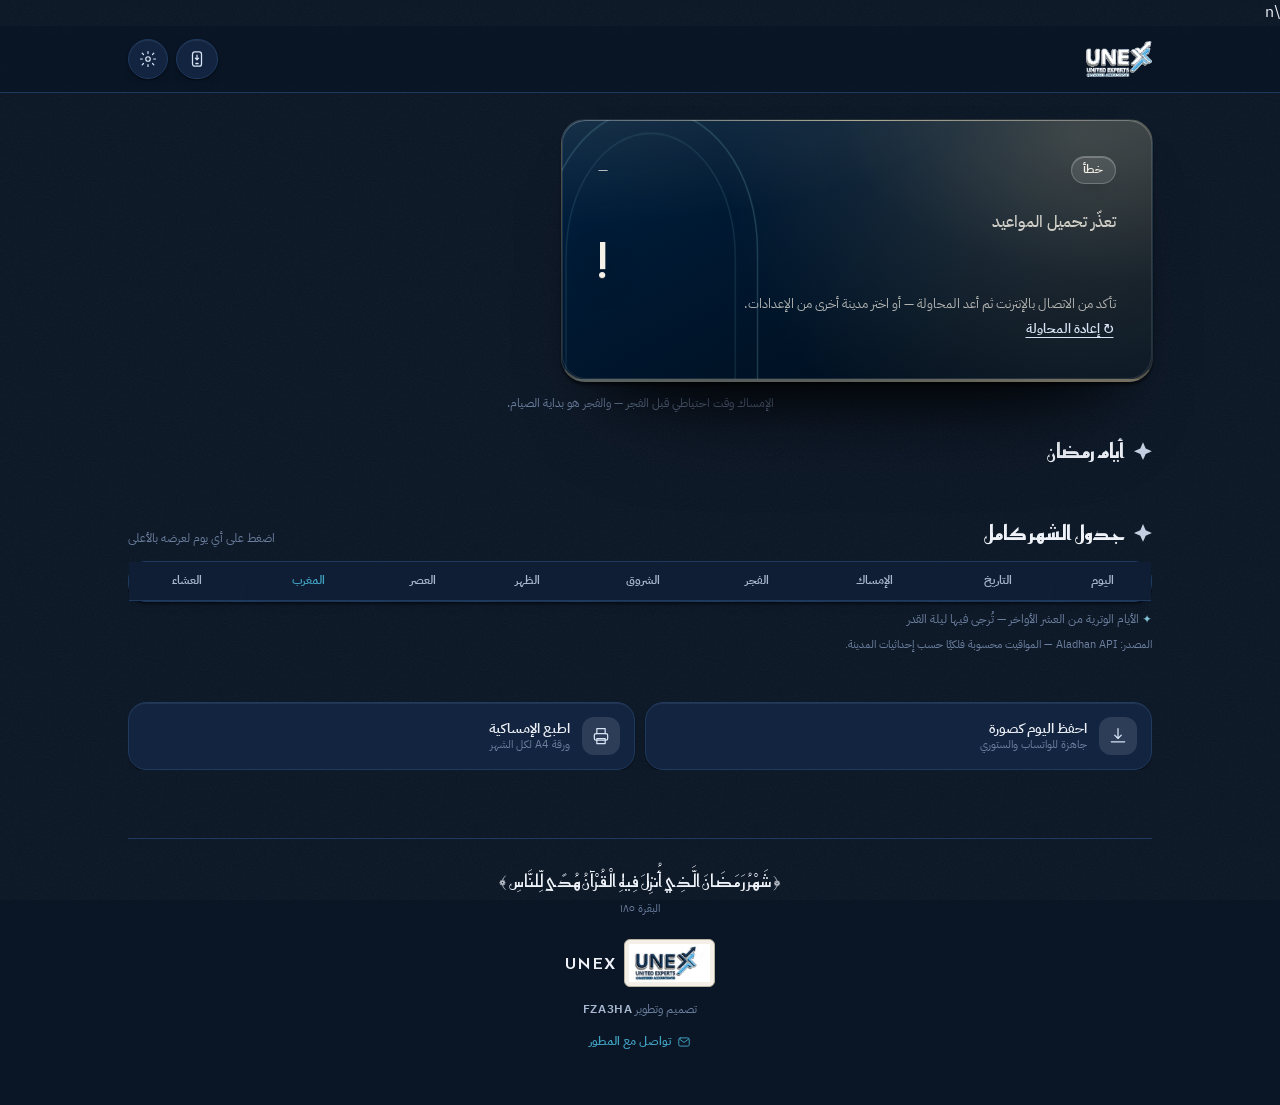
==== commit 2caa382c: "v14: preload QR + await image load before print" ====
--- a/index.html
+++ b/index.html
@@ -1,3 +1,3 @@
-<!doctype html><html lang="ar" dir="rtl" data-theme="night"><head><meta charset="utf-8" /><meta name="viewport" content="width=device-width, initial-scale=1, viewport-fit=cover" /><title>إمساكية رمضان ١٤٤٨هـ — UNEX</title><meta name="description" content="إمساكية رمضان ١٤٤٨هـ من UNEX (الخبراء المتحدون) — مواقيت الصلاة والإمساك والإفطار وعدّاد الصيام." /><meta name="theme-color" content="#000F1F" /><meta property="og:title" content="إمساكية رمضان ١٤٤٨هـ — UNEX" /><meta property="og:description" content="إمساكية رمضان ١٤٤٨هـ — مواقيت الصلاة والإمساك والإفطار." /><meta property="og:type" content="website" /><link rel="icon" href="assets/img/icon.png" /><link rel="apple-touch-icon" href="assets/img/icon.png" /><link rel="manifest" href="manifest.webmanifest" /><link rel="preconnect" href="https://fonts.googleapis.com" /><link rel="preconnect" href="https://fonts.gstatic.com" crossorigin /><link href="https://fonts.googleapis.com/css2?family=Reem+Kufi:wght@400;500;600;700&family=IBM+Plex+Sans+Arabic:wght@300;400;500;600;700&display=swap" rel="stylesheet" /><link rel="stylesheet" href="assets/css/style.css?v=8" /><style id="brand-override">:root{--solid:#002040;--solid-deep:#000F1F;--solid-text:#F5F1E8;--hero-a:#002040;--hero-b:#000F1F;--hero-text:#F5F1E8}.brand-logo,.brand-logo html[data-theme=night],html[data-theme=night] .brand-logo{width:auto;height:36px;border-radius:0;background:transparent;border:none;box-shadow:none;overflow:visible;padding:0;flex:none}.brand-logo img{width:auto;height:100%;object-fit:contain;background:transparent;border:none}.foot-brand img{width:auto;height:48px;border-radius:6px;background:#ffffff;border:1px solid var(--line);object-fit:contain;padding:4px}.brand-txt{display:none}html[data-theme="night"]{--paper:#0A1525;--paper-2:#0F1E35;--card:#132440;--ink:#EEF2F8;--ink-2:#A8B8D0;--ink-3:#6B7F9E;--line:#1E3A5F;--line-2:#162D4D;--brand:#D8E4F5;--brand-deep:#0A1525;--accent:#40A0C0;--solid:#D8E4F5;--solid-deep:#B8CCE8;--solid-text:#0A1525;--hero-a:#002040;--hero-b:#000F1F}</style></head><body><svg class="sprite" aria-hidden="true" focusable="false"><defs><symbol id="i-cup" viewBox="0 0 24 24"><path d="M4 8h13v6a5 5 0 0 1-5 5H9a5 5 0 0 1-5-5V8Z"/><path d="M17 9h1.5a2.5 2.5 0 0 1 0 5H17"/><path d="M6 21h10"/></symbol><symbol id="i-fajr" viewBox="0 0 24 24"><path d="M3 18h18"/><path d="M7 18a5 5 0 0 1 10 0"/><path d="M12 4v3M5.6 7.6l2 2M18.4 7.6l-2 2"/></symbol><symbol id="i-sunrise" viewBox="0 0 24 24"><path d="M3 19h18"/><path d="M8 19a4 4 0 0 1 8 0"/><path d="M12 3v4m0 0-2-2m2 2 2-2"/><path d="M4.5 9.5 6 11m13.5-1.5L18 11"/></symbol><symbol id="i-sun" viewBox="0 0 24 24"><circle cx="12" cy="12" r="4"/><path d="M12 2v2m0 16v2M2 12h2m16 0h2M4.9 4.9l1.4 1.4m11.4 11.4 1.4 1.4M4.9 19.1l1.4-1.4M17.7 6.3l1.4-1.4"/></symbol><symbol id="i-asr" viewBox="0 0 24 24"><circle cx="10" cy="11" r="4"/><path d="M10 2v2m0 14v2M2 11h2m12 0h2M4.2 5.2l1.4 1.4m8.8 8.8 1.4 1.4M4.2 16.8l1.4-1.4m8.8-8.8 1.4-1.4"/><path d="M14 21h7"/></symbol><symbol id="i-sunset" viewBox="0 0 24 24"><path d="M3 19h18"/><path d="M8 19a4 4 0 0 1 8 0"/><path d="M12 10V5m0 5-2-2m2 2 2-2"/><path d="M4.5 13.5 6 12m13.5 1.5L18 12"/></symbol><symbol id="i-moon" viewBox="0 0 24 24"><path d="M20 14.2A8 8 0 0 1 9.8 4 8.2 8.2 0 1 0 20 14.2Z"/><path d="M16 5.5 17 3l1 2.5L20.5 6 18 7l-1 2.5L16 7l-2.5-1Z"/></symbol><symbol id="i-pin" viewBox="0 0 24 24"><path d="M12 21s7-5.7 7-11a7 7 0 1 0-14 0c0 5.3 7 11 7 11Z"/><circle cx="12" cy="10" r="2.6"/></symbol><symbol id="i-bell" viewBox="0 0 24 24"><path d="M18 16v-5a6 6 0 1 0-12 0v5l-1.5 2h15L18 16Z"/><path d="M10 20a2 2 0 0 0 4 0"/></symbol><symbol id="i-bell-off" viewBox="0 0 24 24"><path d="M18 16v-5a6 6 0 0 0-9.2-5.1M6 9.5V11v5l-1.5 2h13"/><path d="M10 20a2 2 0 0 0 4 0"/><path d="M3 3l18 18"/></symbol><symbol id="i-moon-o" viewBox="0 0 24 24"><path d="M20 14.2A8 8 0 0 1 9.8 4 8.2 8.2 0 1 0 20 14.2Z"/></symbol><symbol id="i-sun-o" viewBox="0 0 24 24"><circle cx="12" cy="12" r="4"/><path d="M12 2v2m0 16v2M2 12h2m16 0h2M4.9 4.9l1.4 1.4m11.4 11.4 1.4 1.4M4.9 19.1l1.4-1.4M17.7 6.3l1.4-1.4"/></symbol><symbol id="i-share" viewBox="0 0 24 24"><path d="M12 16V4m0 0L8 8m4-4 4 4"/><path d="M5 14v5a1 1 0 0 0 1 1h12a1 1 0 0 0 1-1v-5"/></symbol><symbol id="i-print" viewBox="0 0 24 24"><path d="M7 9V3h10v6"/><rect x="4" y="9" width="16" height="8" rx="2"/><path d="M7 15h10v6H7z"/></symbol><symbol id="i-download" viewBox="0 0 24 24"><path d="M12 3v12m0 0-4-4m4 4 4-4"/><path d="M4 19h16"/></symbol><symbol id="i-search" viewBox="0 0 24 24"><circle cx="11" cy="11" r="7"/><path d="m16.5 16.5 4 4"/></symbol><symbol id="i-locate" viewBox="0 0 24 24"><circle cx="12" cy="12" r="7"/><circle cx="12" cy="12" r="2.4"/><path d="M12 2v3m0 14v3M2 12h3m14 0h3"/></symbol><symbol id="i-close" viewBox="0 0 24 24"><path d="M6 6l12 12M18 6 6 18"/></symbol><symbol id="i-star8" viewBox="0 0 24 24"><path d="M12 2l2.6 4.4L19.5 5l.6 5 4.9.6-3.5 3.9 3.5 3.9-4.9.6-.6 5-4.9-1.4L12 22l-2.6-4.4L4.5 19l-.6-5L-1 13.4"/></symbol><symbol id="i-calendar" viewBox="0 0 24 24"><rect x="3" y="5" width="18" height="16" rx="2"/><path d="M3 10h18M8 3v4m8-4v4"/></symbol><symbol id="i-clock" viewBox="0 0 24 24"><circle cx="12" cy="12" r="9"/><path d="M12 7.5V12l3 2"/></symbol><symbol id="i-wa" viewBox="0 0 24 24"><path d="M20 11.6A8 8 0 0 1 8.2 19L4 20l1.1-4.1A8 8 0 1 1 20 11.6Z"/><path d="M9.2 8.6c0 3.4 2.8 6.2 6.2 6.2l.9-1.8-2.1-1-.8.9a5.3 5.3 0 0 1-2.3-2.3l.9-.8-1-2.1Z"/></symbol><symbol id="i-site" viewBox="0 0 24 24"><circle cx="12" cy="12" r="9"/><path d="M3 12h18M12 3c2.6 2.6 3.9 5.7 3.9 9S14.6 18.4 12 21c-2.6-2.6-3.9-5.7-3.9-9S9.4 5.6 12 3Z"/></symbol><symbol id="i-yt" viewBox="0 0 24 24"><rect x="2.5" y="6" width="19" height="12" rx="3.5"/><path d="M10 9.5l5 2.5-5 2.5V9.5z" style="fill:currentColor;stroke:none"/></symbol><symbol id="i-mail" viewBox="0 0 24 24"><rect x="3" y="5" width="18" height="14" rx="2.6"/><path d="m4.2 7 7.8 5.8L19.8 7"/></symbol><symbol id="i-fb" viewBox="0 0 24 24"><path d="M14 8h2.5V5H14a3.5 3.5 0 0 0-3.5 3.5V11H8v3h2.5v6H14v-6h2.4l.5-3H14V8.6c0-.4.2-.6.6-.6Z"/></symbol><symbol id="i-ig" viewBox="0 0 24 24"><rect x="3.5" y="3.5" width="17" height="17" rx="5"/><circle cx="12" cy="12" r="3.8"/><circle cx="17.2" cy="6.8" r=".8"/></symbol><symbol id="i-tt" viewBox="0 0 24 24"><path d="M14 4v10.4a3.4 3.4 0 1 1-3.4-3.4"/><path d="M14 4c.3 2.4 2 4.1 4.4 4.3"/></symbol><symbol id="i-gear" viewBox="0 0 24 24"><circle cx="12" cy="12" r="3" fill="none" stroke="currentColor" stroke-width="1.6"/><path d="M12 2v2.5M12 19.5V22M4.2 4.2l1.8 1.8M18 18l1.8 1.8M2 12h2.5M19.5 12H22M4.2 19.8l1.8-1.8M18 6l1.8-1.8" stroke="currentColor" stroke-width="1.6" stroke-linecap="round"/></symbol><symbol id="i-install" viewBox="0 0 24 24"><rect x="6" y="2.5" width="12" height="19" rx="3"/><path d="M12 7v6m0 0-2.2-2.2M12 13l2.2-2.2"/><path d="M10.5 18h3"/></symbol><symbol id="i-stop" viewBox="0 0 24 24"><rect x="6.5" y="6.5" width="11" height="11" rx="2.4"/></symbol><symbol id="i-sparkle" viewBox="0 0 24 24"><path d="M12 3l1.8 5.2L19 10l-5.2 1.8L12 17l-1.8-5.2L5 10l5.2-1.8L12 3Z"/><path d="M18.5 15.5l.9 2.1 2.1.9-2.1.9-.9 2.1-.9-2.1-2.1-.9 2.1-.9.9-2.1Z"/></symbol><symbol id="i-volume" viewBox="0 0 24 24"><path d="M4 9.5v5h3l4 3.5v-12L7 9.5H4Z"/><path d="M15 8.5a5 5 0 0 1 0 7M17.5 6a8.5 8.5 0 0 1 0 12"/></symbol><symbol id="i-mic" viewBox="0 0 24 24"><rect x="9" y="2.5" width="6" height="11" rx="3"/><path d="M5.5 11.5a6.5 6.5 0 0 0 13 0M12 18v3.5M9 21.5h6"/></symbol><symbol id="i-check" viewBox="0 0 24 24"><path d="m4.5 12.5 5 5 10-11"/></symbol><symbol id="i-moon-star" viewBox="0 0 24 24"><path d="M17.5 15.2A7 7 0 0 1 8.8 6.5 7 7 0 1 0 17.5 15.2Z"/><path d="M16 4.6l.8 2.1 2.1.8-2.1.8L16 10.4l-.8-2.1-2.1-.8 2.1-.8L16 4.6Z"/></symbol><symbol id="i-chev" viewBox="0 0 24 24"><path d="m15 5-7 7 7 7"/></symbol></defs></svg><header class="topbar"><div class="wrap topbar-in"><a class="brand" href="./" aria-label="الرئيسية"><span class="brand-logo"><img src="assets/img/logo.png" alt="" width="48" height="48" /></span><span class="brand-txt"><strong id="brandName">FZA3HA</strong><em id="brandTag">إمساكية رمضان ١٤٤٨</em></span></a><div class="topbar-actions"><button class="ipill" id="installTop" type="button" title="تنزيل التطبيق" aria-label="تنزيل التطبيق" hidden><svg class="i"><use href="#i-install" /></svg><span class="ipill-txt">تنزيل التطبيق</span></button><button class="icobtn" id="setBtn" type="button" title="الإعدادات" aria-label="الإعدادات" aria-haspopup="dialog" aria-controls="setModal"><svg class="i"><use href="#i-gear" /></svg></button></div></div></header><main class="wrap" id="main"><section class="hero" id="today" aria-labelledby="heroLabel" data-tilt="3"><div class="hero-deco" aria-hidden="true"><svg viewBox="0 0 240 340" fill="none" stroke="currentColor" stroke-width="1.2"><path d="M24 340V168C24 94 67 40 120 40s96 54 96 128v172" /><path d="M44 340V174c0-64 34-112 76-112s76 48 76 112v166" opacity=".6" /><path d="M120 40V12M108 18l12-6 12 6" opacity=".8" /></svg></div><div class="hero-head"><span class="hero-pill" id="heroPill">اليوم</span><time class="hero-date" id="heroDate">—</time></div><div class="hero-body"><p class="hero-label" id="heroLabel">جاري تحميل المواعيد…</p><p class="hero-clock" id="heroClock" dir="ltr">--:--:--</p><p class="hero-sub" id="heroSub"></p></div><div class="daybar" id="dayBar" hidden><div class="daybar-line"><span class="daybar-fill" id="barFill"></span><span class="daybar-dot" id="barDot"></span><div class="daybar-ticks" id="barTicks"></div></div><div class="daybar-labels" id="barLabels"></div></div></section><section class="tiles" id="tiles" aria-label="مواعيد الصلاة"></section><p class="tiles-note" id="tilesNote">الإمساك وقت احتياطي قبل الفجر — والفجر هو بداية الصيام.</p><section class="block" id="stripSec" aria-labelledby="stripTitle"><div class="sec-head"><h2 id="stripTitle">أيام رمضان</h2><span class="hint" id="stripDays"></span><button class="linkbtn" id="todayBtn" type="button" hidden>↩ رجوع لليوم</button></div><div class="strip" id="strip" role="tablist" aria-label="اختيار اليوم"></div></section><section class="ten" id="tenNights" hidden aria-labelledby="tenTitle"><div class="ten-glow" aria-hidden="true"></div><div class="ten-head"><span class="ten-badge"><svg class="i"><use href="#i-moon-star" /></svg></span><h2 id="tenTitle">العشر الأواخر</h2><span class="ten-tag">ليلة القدر</span></div><p class="ten-sub" id="tenSub">اغتنم العشر الأواخر — والتمس ليلة القدر في الليالي الوترية</p><div class="ten-nights" id="tenNightsList"></div></section><section class="block" id="monthSec" aria-labelledby="monthTitle"><div class="sec-head"><h2 id="monthTitle">جدول الشهر كامل</h2><span class="hint" id="monthHint">اضغط على أي يوم لعرضه بالأعلى</span></div><div class="tablewrap"><table class="month"><thead><tr><th scope="col">اليوم</th><th scope="col">التاريخ</th><th scope="col">الإمساك</th><th scope="col">الفجر</th><th scope="col" class="opt">الشروق</th><th scope="col" class="opt">الظهر</th><th scope="col" class="opt">العصر</th><th scope="col" class="now">المغرب</th><th scope="col" class="opt">العشاء</th></tr></thead><tbody id="monthBody"></tbody></table></div><p class="table-note"><span>✦</span> الأيام الوترية من العشر الأواخر — تُرجى فيها ليلة القدر</p><p class="table-note table-src" id="tableSource">المصدر: Aladhan API — المواقيت محسوبة فلكيًا حسب إحداثيات المدينة.</p></section><section class="eid" id="eidSec" hidden data-tilt="2.5" role="button" tabindex="0" aria-label="بطاقة العيد — اضغط للاحتفال"><div class="eid-glow" aria-hidden="true"></div><div class="eid-mark" aria-hidden="true">☾</div><span class="eid-badge">تاريخ تقديري</span><h2>عيد الفطر المبارك</h2><p class="eid-sub">تقبّل الله منا ومنكم صالح الأعمال</p><p class="eid-time">صلاة العيد <b id="eidTime">—</b><small id="eidDate">—</small></p><p class="eid-note" id="eidNote">الموعد تقديري بالحساب الفلكي حتى يُعلن رسميًا برؤية الهلال.</p><span class="eid-hint"><svg class="i"><use href="#i-sparkle" /></svg> اضغط للاحتفال</span></section><section class="tools"><button class="tool" id="shareBtn" type="button" data-tilt="4"><svg class="i"><use href="#i-download" /></svg><span><b>احفظ اليوم كصورة</b><small>جاهزة للواتساب والستوري</small></span></button><button class="tool" id="printBtn" type="button" data-tilt="4"><svg class="i"><use href="#i-print" /></svg><span><b>اطبع الإمساكية</b><small>ورقة A4 لكل الشهر</small></span></button></section><footer class="foot"><p class="verse" id="verse">﴿ شَهْرُ رَمَضَانَ الَّذِي أُنزِلَ فِيهِ الْقُرْآنُ هُدًى لِّلنَّاسِ ﴾</p><p class="verse-ref" id="verseRef">البقرة ١٨٥</p><div class="foot-links" id="footLinks"></div><p class="foot-brand"><img src="assets/img/logo-circle.png" alt="" width="26" height="26" /><span id="footBrand">FZA3HA</span></p><p class="foot-credit" id="footCredit"></p></footer></main><div class="modal" id="cityModal" hidden><div class="modal-card" role="dialog" aria-modal="true" aria-labelledby="cityTitle"><div class="modal-head"><h3 id="cityTitle">اختر المدينة</h3><button class="icobtn" id="cityClose" type="button" aria-label="إغلاق"><svg class="i"><use href="#i-close" /></svg></button></div><div class="searchbox"><svg class="i"><use href="#i-search" /></svg><input id="citySearch" type="search" placeholder="ابحث بالعربي أو الإنجليزي…" autocomplete="off" /></div><button class="geo" id="geoBtn" type="button"><svg class="i"><use href="#i-locate" /></svg> استخدم موقعي الحالي</button><div class="citylist" id="cityList"></div></div></div><div class="modal" id="setModal" hidden><div class="modal-card set-card" role="dialog" aria-modal="true" aria-labelledby="setTitle"><div class="modal-head"><h3 id="setTitle">الإعدادات</h3><button class="icobtn" id="setClose" type="button" aria-label="إغلاق"><svg class="i"><use href="#i-close" /></svg></button></div><div class="set-body"><section class="set-sec"><h4>المنطقة والمواعيد</h4><button class="set-row set-link" id="setCity" type="button"><svg class="i"><use href="#i-pin" /></svg><span class="set-label"><b>المدينة</b><small id="setCityName">القاهرة</small></span><svg class="i set-go"><use href="#i-chev" /></svg></button><button class="set-row set-link" id="setGeo" type="button"><svg class="i"><use href="#i-locate" /></svg><span class="set-label"><b>استخدم موقعي الحالي</b><small id="setGeoState">لتحديد المدينة تلقائياً</small></span><svg class="i set-go"><use href="#i-chev" /></svg></button></section><section class="set-sec" id="setSourceSec"><h4>مصدر المواقيت وطريقة الحساب</h4><div class="set-row"><svg class="i"><use href="#i-calendar" /></svg><span class="set-label"><b id="setMethod">طريقة الحساب</b><small id="setSource">Aladhan API</small></span></div><p class="set-note" id="setSourceNote">المواقيت محسوبة فلكيًا حسب إحداثيات المدينة وطريقة الحساب الرسمية للدولة.</p><p class="set-note" id="setImsakNote">الإمساك وقت احتياطي قبل الفجر — والفجر هو بداية الصيام.</p></section><section class="set-sec" id="setNotifSec"><h4>الإشعارات</h4><div class="set-row"><svg class="i"><use href="#i-bell" /></svg><span class="set-label"><b>تنبيهات الإمساك والمغرب</b><small id="setNotifState">غير مفعّلة</small></span><button class="switch" id="setNotif" type="button" role="switch" aria-checked="false" aria-label="تفعيل الإشعارات"><i></i></button></div><button class="set-test" id="setNotifTest" type="button"><svg class="i"><use href="#i-bell" /></svg><span>إرسال إشعار تجريبي</span></button><p class="set-note">الإشعارات تعمل والتطبيق مفتوح أو في تبويب خلفي. المتصفح لا يسمح بها بعد إغلاق التطبيق تمامًا.</p></section><section class="set-sec" id="setAdhanSec"><h4>الأذان</h4><div class="set-row"><svg class="i"><use href="#i-volume" /></svg><span class="set-label"><b>تشغيل الأذان</b><small>يذيع وقت دخول الصلاة والموقع مفتوح</small></span><button class="switch" id="setAdhan" type="button" role="switch" aria-checked="false" aria-label="تفعيل الأذان"><i></i></button></div><div class="set-picks" id="setPrayerPicks" aria-label="الصلوات التي يُشغَّل لها الأذان"><button type="button" data-p="fajr">الفجر</button><button type="button" data-p="dhuhr">الظهر</button><button type="button" data-p="asr">العصر</button><button type="button" data-p="maghrib">المغرب</button><button type="button" data-p="isha">العشاء</button></div><div class="set-row set-vol"><svg class="i"><use href="#i-volume" /></svg><span class="set-label"><b>مستوى الصوت</b></span><input type="range" id="setVol" min="0" max="100" step="5" value="85" aria-label="مستوى صوت الأذان" /></div><button class="set-test" id="setTest" type="button"><svg class="i"><use href="#i-volume" /></svg><span id="setTestTxt">تجربة صوت الأذان</span></button><button class="set-test" id="setPickAudio" type="button"><svg class="i"><use href="#i-mic" /></svg> اختيار صوت الأذان من جهازي
+<!doctype html><html lang="ar" dir="rtl" data-theme="night"><head><meta charset="utf-8" /><meta name="viewport" content="width=device-width, initial-scale=1, viewport-fit=cover" /><title>إمساكية رمضان ١٤٤٨هـ — UNEX</title><meta name="description" content="إمساكية رمضان ١٤٤٨هـ من UNEX (الخبراء المتحدون) — مواقيت الصلاة والإمساك والإفطار وعدّاد الصيام." /><meta name="theme-color" content="#000F1F" /><meta property="og:title" content="إمساكية رمضان ١٤٤٨هـ — UNEX" /><meta property="og:description" content="إمساكية رمضان ١٤٤٨هـ — مواقيت الصلاة والإمساك والإفطار." /><meta property="og:type" content="website" /><link rel="icon" href="assets/img/icon.png?v=14" /><link rel="apple-touch-icon" href="assets/img/icon.png?v=14" />\n<link rel="preload" as="image" href="assets/img/qr.png" /><link rel="manifest" href="manifest.webmanifest" /><link rel="preconnect" href="https://fonts.googleapis.com" /><link rel="preconnect" href="https://fonts.gstatic.com" crossorigin /><link href="https://fonts.googleapis.com/css2?family=Reem+Kufi:wght@400;500;600;700&family=IBM+Plex+Sans+Arabic:wght@300;400;500;600;700&display=swap" rel="stylesheet" /><link rel="stylesheet" href="assets/css/style.css?v=14" /><style id="brand-override">:root{--solid:#002040;--solid-deep:#000F1F;--solid-text:#F5F1E8;--hero-a:#002040;--hero-b:#000F1F;--hero-text:#F5F1E8}.brand-logo,.brand-logo html[data-theme=night],html[data-theme=night] .brand-logo{width:auto;height:36px;border-radius:0;background:transparent;border:none;box-shadow:none;overflow:visible;padding:0;flex:none}.brand-logo img{width:auto;height:100%;object-fit:contain;background:transparent;border:none}.foot-brand img{width:auto;height:48px;border-radius:6px;background:#ffffff;border:1px solid var(--line);object-fit:contain;padding:4px}.brand-txt{display:none}html[data-theme="night"]{--paper:#0A1525;--paper-2:#0F1E35;--card:#132440;--ink:#EEF2F8;--ink-2:#A8B8D0;--ink-3:#6B7F9E;--line:#1E3A5F;--line-2:#162D4D;--brand:#D8E4F5;--brand-deep:#0A1525;--accent:#40A0C0;--solid:#D8E4F5;--solid-deep:#B8CCE8;--solid-text:#0A1525;--hero-a:#002040;--hero-b:#000F1F}@media print{.ps-brand img{background:#0A1F3D;padding:4px;border-color:#0A1F3D}}</style></head><body><svg class="sprite" aria-hidden="true" focusable="false"><defs><symbol id="i-cup" viewBox="0 0 24 24"><path d="M4 8h13v6a5 5 0 0 1-5 5H9a5 5 0 0 1-5-5V8Z"/><path d="M17 9h1.5a2.5 2.5 0 0 1 0 5H17"/><path d="M6 21h10"/></symbol><symbol id="i-fajr" viewBox="0 0 24 24"><path d="M3 18h18"/><path d="M7 18a5 5 0 0 1 10 0"/><path d="M12 4v3M5.6 7.6l2 2M18.4 7.6l-2 2"/></symbol><symbol id="i-sunrise" viewBox="0 0 24 24"><path d="M3 19h18"/><path d="M8 19a4 4 0 0 1 8 0"/><path d="M12 3v4m0 0-2-2m2 2 2-2"/><path d="M4.5 9.5 6 11m13.5-1.5L18 11"/></symbol><symbol id="i-sun" viewBox="0 0 24 24"><circle cx="12" cy="12" r="4"/><path d="M12 2v2m0 16v2M2 12h2m16 0h2M4.9 4.9l1.4 1.4m11.4 11.4 1.4 1.4M4.9 19.1l1.4-1.4M17.7 6.3l1.4-1.4"/></symbol><symbol id="i-asr" viewBox="0 0 24 24"><circle cx="10" cy="11" r="4"/><path d="M10 2v2m0 14v2M2 11h2m12 0h2M4.2 5.2l1.4 1.4m8.8 8.8 1.4 1.4M4.2 16.8l1.4-1.4m8.8-8.8 1.4-1.4"/><path d="M14 21h7"/></symbol><symbol id="i-sunset" viewBox="0 0 24 24"><path d="M3 19h18"/><path d="M8 19a4 4 0 0 1 8 0"/><path d="M12 10V5m0 5-2-2m2 2 2-2"/><path d="M4.5 13.5 6 12m13.5 1.5L18 12"/></symbol><symbol id="i-moon" viewBox="0 0 24 24"><path d="M20 14.2A8 8 0 0 1 9.8 4 8.2 8.2 0 1 0 20 14.2Z"/><path d="M16 5.5 17 3l1 2.5L20.5 6 18 7l-1 2.5L16 7l-2.5-1Z"/></symbol><symbol id="i-pin" viewBox="0 0 24 24"><path d="M12 21s7-5.7 7-11a7 7 0 1 0-14 0c0 5.3 7 11 7 11Z"/><circle cx="12" cy="10" r="2.6"/></symbol><symbol id="i-bell" viewBox="0 0 24 24"><path d="M18 16v-5a6 6 0 1 0-12 0v5l-1.5 2h15L18 16Z"/><path d="M10 20a2 2 0 0 0 4 0"/></symbol><symbol id="i-bell-off" viewBox="0 0 24 24"><path d="M18 16v-5a6 6 0 0 0-9.2-5.1M6 9.5V11v5l-1.5 2h13"/><path d="M10 20a2 2 0 0 0 4 0"/><path d="M3 3l18 18"/></symbol><symbol id="i-moon-o" viewBox="0 0 24 24"><path d="M20 14.2A8 8 0 0 1 9.8 4 8.2 8.2 0 1 0 20 14.2Z"/></symbol><symbol id="i-sun-o" viewBox="0 0 24 24"><circle cx="12" cy="12" r="4"/><path d="M12 2v2m0 16v2M2 12h2m16 0h2M4.9 4.9l1.4 1.4m11.4 11.4 1.4 1.4M4.9 19.1l1.4-1.4M17.7 6.3l1.4-1.4"/></symbol><symbol id="i-share" viewBox="0 0 24 24"><path d="M12 16V4m0 0L8 8m4-4 4 4"/><path d="M5 14v5a1 1 0 0 0 1 1h12a1 1 0 0 0 1-1v-5"/></symbol><symbol id="i-print" viewBox="0 0 24 24"><path d="M7 9V3h10v6"/><rect x="4" y="9" width="16" height="8" rx="2"/><path d="M7 15h10v6H7z"/></symbol><symbol id="i-download" viewBox="0 0 24 24"><path d="M12 3v12m0 0-4-4m4 4 4-4"/><path d="M4 19h16"/></symbol><symbol id="i-search" viewBox="0 0 24 24"><circle cx="11" cy="11" r="7"/><path d="m16.5 16.5 4 4"/></symbol><symbol id="i-locate" viewBox="0 0 24 24"><circle cx="12" cy="12" r="7"/><circle cx="12" cy="12" r="2.4"/><path d="M12 2v3m0 14v3M2 12h3m14 0h3"/></symbol><symbol id="i-close" viewBox="0 0 24 24"><path d="M6 6l12 12M18 6 6 18"/></symbol><symbol id="i-star8" viewBox="0 0 24 24"><path d="M12 2l2.6 4.4L19.5 5l.6 5 4.9.6-3.5 3.9 3.5 3.9-4.9.6-.6 5-4.9-1.4L12 22l-2.6-4.4L4.5 19l-.6-5L-1 13.4"/></symbol><symbol id="i-calendar" viewBox="0 0 24 24"><rect x="3" y="5" width="18" height="16" rx="2"/><path d="M3 10h18M8 3v4m8-4v4"/></symbol><symbol id="i-clock" viewBox="0 0 24 24"><circle cx="12" cy="12" r="9"/><path d="M12 7.5V12l3 2"/></symbol><symbol id="i-wa" viewBox="0 0 24 24"><path d="M20 11.6A8 8 0 0 1 8.2 19L4 20l1.1-4.1A8 8 0 1 1 20 11.6Z"/><path d="M9.2 8.6c0 3.4 2.8 6.2 6.2 6.2l.9-1.8-2.1-1-.8.9a5.3 5.3 0 0 1-2.3-2.3l.9-.8-1-2.1Z"/></symbol><symbol id="i-site" viewBox="0 0 24 24"><circle cx="12" cy="12" r="9"/><path d="M3 12h18M12 3c2.6 2.6 3.9 5.7 3.9 9S14.6 18.4 12 21c-2.6-2.6-3.9-5.7-3.9-9S9.4 5.6 12 3Z"/></symbol><symbol id="i-yt" viewBox="0 0 24 24"><rect x="2.5" y="6" width="19" height="12" rx="3.5"/><path d="M10 9.5l5 2.5-5 2.5V9.5z" style="fill:currentColor;stroke:none"/></symbol><symbol id="i-mail" viewBox="0 0 24 24"><rect x="3" y="5" width="18" height="14" rx="2.6"/><path d="m4.2 7 7.8 5.8L19.8 7"/></symbol><symbol id="i-fb" viewBox="0 0 24 24"><path d="M14 8h2.5V5H14a3.5 3.5 0 0 0-3.5 3.5V11H8v3h2.5v6H14v-6h2.4l.5-3H14V8.6c0-.4.2-.6.6-.6Z"/></symbol><symbol id="i-ig" viewBox="0 0 24 24"><rect x="3.5" y="3.5" width="17" height="17" rx="5"/><circle cx="12" cy="12" r="3.8"/><circle cx="17.2" cy="6.8" r=".8"/></symbol><symbol id="i-tt" viewBox="0 0 24 24"><path d="M14 4v10.4a3.4 3.4 0 1 1-3.4-3.4"/><path d="M14 4c.3 2.4 2 4.1 4.4 4.3"/></symbol><symbol id="i-gear" viewBox="0 0 24 24"><circle cx="12" cy="12" r="3" fill="none" stroke="currentColor" stroke-width="1.6"/><path d="M12 2v2.5M12 19.5V22M4.2 4.2l1.8 1.8M18 18l1.8 1.8M2 12h2.5M19.5 12H22M4.2 19.8l1.8-1.8M18 6l1.8-1.8" stroke="currentColor" stroke-width="1.6" stroke-linecap="round"/></symbol><symbol id="i-install" viewBox="0 0 24 24"><rect x="6" y="2.5" width="12" height="19" rx="3"/><path d="M12 7v6m0 0-2.2-2.2M12 13l2.2-2.2"/><path d="M10.5 18h3"/></symbol><symbol id="i-stop" viewBox="0 0 24 24"><rect x="6.5" y="6.5" width="11" height="11" rx="2.4"/></symbol><symbol id="i-sparkle" viewBox="0 0 24 24"><path d="M12 3l1.8 5.2L19 10l-5.2 1.8L12 17l-1.8-5.2L5 10l5.2-1.8L12 3Z"/><path d="M18.5 15.5l.9 2.1 2.1.9-2.1.9-.9 2.1-.9-2.1-2.1-.9 2.1-.9.9-2.1Z"/></symbol><symbol id="i-volume" viewBox="0 0 24 24"><path d="M4 9.5v5h3l4 3.5v-12L7 9.5H4Z"/><path d="M15 8.5a5 5 0 0 1 0 7M17.5 6a8.5 8.5 0 0 1 0 12"/></symbol><symbol id="i-mic" viewBox="0 0 24 24"><rect x="9" y="2.5" width="6" height="11" rx="3"/><path d="M5.5 11.5a6.5 6.5 0 0 0 13 0M12 18v3.5M9 21.5h6"/></symbol><symbol id="i-check" viewBox="0 0 24 24"><path d="m4.5 12.5 5 5 10-11"/></symbol><symbol id="i-moon-star" viewBox="0 0 24 24"><path d="M17.5 15.2A7 7 0 0 1 8.8 6.5 7 7 0 1 0 17.5 15.2Z"/><path d="M16 4.6l.8 2.1 2.1.8-2.1.8L16 10.4l-.8-2.1-2.1-.8 2.1-.8L16 4.6Z"/></symbol><symbol id="i-chev" viewBox="0 0 24 24"><path d="m15 5-7 7 7 7"/></symbol></defs></svg><header class="topbar"><div class="wrap topbar-in"><a class="brand" href="./" aria-label="الرئيسية"><span class="brand-logo"><img src="assets/img/logo.png" alt="" width="48" height="48" /></span><span class="brand-txt"><strong id="brandName">FZA3HA</strong><em id="brandTag">إمساكية رمضان ١٤٤٨</em></span></a><div class="topbar-actions"><button class="ipill" id="installTop" type="button" title="تنزيل التطبيق" aria-label="تنزيل التطبيق" hidden><svg class="i"><use href="#i-install" /></svg><span class="ipill-txt">تنزيل التطبيق</span></button><button class="icobtn" id="setBtn" type="button" title="الإعدادات" aria-label="الإعدادات" aria-haspopup="dialog" aria-controls="setModal"><svg class="i"><use href="#i-gear" /></svg></button></div></div></header><main class="wrap" id="main"><section class="hero" id="today" aria-labelledby="heroLabel" data-tilt="3"><div class="hero-deco" aria-hidden="true"><svg viewBox="0 0 240 340" fill="none" stroke="currentColor" stroke-width="1.2"><path d="M24 340V168C24 94 67 40 120 40s96 54 96 128v172" /><path d="M44 340V174c0-64 34-112 76-112s76 48 76 112v166" opacity=".6" /><path d="M120 40V12M108 18l12-6 12 6" opacity=".8" /></svg></div><div class="hero-head"><span class="hero-pill" id="heroPill">اليوم</span><time class="hero-date" id="heroDate">—</time></div><div class="hero-body"><p class="hero-label" id="heroLabel">جاري تحميل المواعيد…</p><p class="hero-clock" id="heroClock" dir="ltr">--:--:--</p><p class="hero-sub" id="heroSub"></p></div><div class="daybar" id="dayBar" hidden><div class="daybar-line"><span class="daybar-fill" id="barFill"></span><span class="daybar-dot" id="barDot"></span><div class="daybar-ticks" id="barTicks"></div></div><div class="daybar-labels" id="barLabels"></div></div></section><section class="tiles" id="tiles" aria-label="مواعيد الصلاة"></section><p class="tiles-note" id="tilesNote">الإمساك وقت احتياطي قبل الفجر — والفجر هو بداية الصيام.</p><section class="block" id="stripSec" aria-labelledby="stripTitle"><div class="sec-head"><h2 id="stripTitle">أيام رمضان</h2><span class="hint" id="stripDays"></span><button class="linkbtn" id="todayBtn" type="button" hidden>↩ رجوع لليوم</button></div><div class="strip" id="strip" role="tablist" aria-label="اختيار اليوم"></div></section><section class="ten" id="tenNights" hidden aria-labelledby="tenTitle"><div class="ten-glow" aria-hidden="true"></div><div class="ten-head"><span class="ten-badge"><svg class="i"><use href="#i-moon-star" /></svg></span><h2 id="tenTitle">العشر الأواخر</h2><span class="ten-tag">ليلة القدر</span></div><p class="ten-sub" id="tenSub">اغتنم العشر الأواخر — والتمس ليلة القدر في الليالي الوترية</p><div class="ten-nights" id="tenNightsList"></div></section><section class="block" id="monthSec" aria-labelledby="monthTitle"><div class="sec-head"><h2 id="monthTitle">جدول الشهر كامل</h2><span class="hint" id="monthHint">اضغط على أي يوم لعرضه بالأعلى</span></div><div class="tablewrap"><table class="month"><thead><tr><th scope="col">اليوم</th><th scope="col">التاريخ</th><th scope="col">الإمساك</th><th scope="col">الفجر</th><th scope="col" class="opt">الشروق</th><th scope="col" class="opt">الظهر</th><th scope="col" class="opt">العصر</th><th scope="col" class="now">المغرب</th><th scope="col" class="opt">العشاء</th></tr></thead><tbody id="monthBody"></tbody></table></div><p class="table-note"><span>✦</span> الأيام الوترية من العشر الأواخر — تُرجى فيها ليلة القدر</p><p class="table-note table-src" id="tableSource">المصدر: Aladhan API — المواقيت محسوبة فلكيًا حسب إحداثيات المدينة.</p></section><section class="eid" id="eidSec" hidden data-tilt="2.5" role="button" tabindex="0" aria-label="بطاقة العيد — اضغط للاحتفال"><div class="eid-glow" aria-hidden="true"></div><div class="eid-mark" aria-hidden="true">☾</div><span class="eid-badge">تاريخ تقديري</span><h2>عيد الفطر المبارك</h2><p class="eid-sub">تقبّل الله منا ومنكم صالح الأعمال</p><p class="eid-time">صلاة العيد <b id="eidTime">—</b><small id="eidDate">—</small></p><p class="eid-note" id="eidNote">الموعد تقديري بالحساب الفلكي حتى يُعلن رسميًا برؤية الهلال.</p><span class="eid-hint"><svg class="i"><use href="#i-sparkle" /></svg> اضغط للاحتفال</span></section><section class="tools"><button class="tool" id="shareBtn" type="button" data-tilt="4"><svg class="i"><use href="#i-download" /></svg><span><b>احفظ اليوم كصورة</b><small>جاهزة للواتساب والستوري</small></span></button><button class="tool" id="printBtn" type="button" data-tilt="4"><svg class="i"><use href="#i-print" /></svg><span><b>اطبع الإمساكية</b><small>ورقة A4 لكل الشهر</small></span></button></section><footer class="foot"><p class="verse" id="verse">﴿ شَهْرُ رَمَضَانَ الَّذِي أُنزِلَ فِيهِ الْقُرْآنُ هُدًى لِّلنَّاسِ ﴾</p><p class="verse-ref" id="verseRef">البقرة ١٨٥</p><div class="foot-links" id="footLinks"></div><p class="foot-brand"><img src="assets/img/logo-circle.png" alt="" width="26" height="26" /><span id="footBrand">FZA3HA</span></p><p class="foot-credit" id="footCredit"></p></footer></main><div class="modal" id="cityModal" hidden><div class="modal-card" role="dialog" aria-modal="true" aria-labelledby="cityTitle"><div class="modal-head"><h3 id="cityTitle">اختر المدينة</h3><button class="icobtn" id="cityClose" type="button" aria-label="إغلاق"><svg class="i"><use href="#i-close" /></svg></button></div><div class="searchbox"><svg class="i"><use href="#i-search" /></svg><input id="citySearch" type="search" placeholder="ابحث بالعربي أو الإنجليزي…" autocomplete="off" /></div><button class="geo" id="geoBtn" type="button"><svg class="i"><use href="#i-locate" /></svg> استخدم موقعي الحالي</button><div class="citylist" id="cityList"></div></div></div><div class="modal" id="setModal" hidden><div class="modal-card set-card" role="dialog" aria-modal="true" aria-labelledby="setTitle"><div class="modal-head"><h3 id="setTitle">الإعدادات</h3><button class="icobtn" id="setClose" type="button" aria-label="إغلاق"><svg class="i"><use href="#i-close" /></svg></button></div><div class="set-body"><section class="set-sec"><h4>المنطقة والمواعيد</h4><button class="set-row set-link" id="setCity" type="button"><svg class="i"><use href="#i-pin" /></svg><span class="set-label"><b>المدينة</b><small id="setCityName">القاهرة</small></span><svg class="i set-go"><use href="#i-chev" /></svg></button><button class="set-row set-link" id="setGeo" type="button"><svg class="i"><use href="#i-locate" /></svg><span class="set-label"><b>استخدم موقعي الحالي</b><small id="setGeoState">لتحديد المدينة تلقائياً</small></span><svg class="i set-go"><use href="#i-chev" /></svg></button></section><section class="set-sec" id="setSourceSec"><h4>مصدر المواقيت وطريقة الحساب</h4><div class="set-row"><svg class="i"><use href="#i-calendar" /></svg><span class="set-label"><b id="setMethod">طريقة الحساب</b><small id="setSource">Aladhan API</small></span></div><p class="set-note" id="setSourceNote">المواقيت محسوبة فلكيًا حسب إحداثيات المدينة وطريقة الحساب الرسمية للدولة.</p><p class="set-note" id="setImsakNote">الإمساك وقت احتياطي قبل الفجر — والفجر هو بداية الصيام.</p></section><section class="set-sec" id="setNotifSec"><h4>الإشعارات</h4><div class="set-row"><svg class="i"><use href="#i-bell" /></svg><span class="set-label"><b>تنبيهات الإمساك والمغرب</b><small id="setNotifState">غير مفعّلة</small></span><button class="switch" id="setNotif" type="button" role="switch" aria-checked="false" aria-label="تفعيل الإشعارات"><i></i></button></div><button class="set-test" id="setNotifTest" type="button"><svg class="i"><use href="#i-bell" /></svg><span>إرسال إشعار تجريبي</span></button><p class="set-note">الإشعارات تعمل والتطبيق مفتوح أو في تبويب خلفي. المتصفح لا يسمح بها بعد إغلاق التطبيق تمامًا.</p></section><section class="set-sec" id="setAdhanSec"><h4>الأذان</h4><div class="set-row"><svg class="i"><use href="#i-volume" /></svg><span class="set-label"><b>تشغيل الأذان</b><small>يذيع وقت دخول الصلاة والموقع مفتوح</small></span><button class="switch" id="setAdhan" type="button" role="switch" aria-checked="false" aria-label="تفعيل الأذان"><i></i></button></div><div class="set-picks" id="setPrayerPicks" aria-label="الصلوات التي يُشغَّل لها الأذان"><button type="button" data-p="fajr">الفجر</button><button type="button" data-p="dhuhr">الظهر</button><button type="button" data-p="asr">العصر</button><button type="button" data-p="maghrib">المغرب</button><button type="button" data-p="isha">العشاء</button></div><div class="set-row set-vol"><svg class="i"><use href="#i-volume" /></svg><span class="set-label"><b>مستوى الصوت</b></span><input type="range" id="setVol" min="0" max="100" step="5" value="85" aria-label="مستوى صوت الأذان" /></div><button class="set-test" id="setTest" type="button"><svg class="i"><use href="#i-volume" /></svg><span id="setTestTxt">تجربة صوت الأذان</span></button><button class="set-test" id="setPickAudio" type="button"><svg class="i"><use href="#i-mic" /></svg> اختيار صوت الأذان من جهازي
         </button><input type="file" id="setAudioFile" accept="audio/*,.mp3,.m4a,.ogg,.wav,.aac" hidden /><div class="set-audio"><span id="setAudioName">الصوت الحالي: الافتراضي</span><button class="set-audio-reset" id="setAudioReset" type="button" hidden>استرجاع الافتراضي</button></div></section><section class="set-sec"><h4>العرض</h4><div class="set-row"><svg class="i"><use href="#i-moon-o" /></svg><span class="set-label"><b>الوضع الليلي</b><small>مريح للعين ليلاً</small></span><button class="switch" id="setTheme" type="button" role="switch" aria-checked="false" aria-label="الوضع الليلي"><i></i></button></div><p class="set-note">تُحفظ كل اختياراتك (المدينة، الوضع، الأذان، الإشعارات، اليوم المختار) على جهازك تلقائيًا وتُستعاد عند الزيارة القادمة.</p></section><button class="set-install" id="setInstall" type="button" hidden><svg class="i"><use href="#i-install" /></svg> ثبّت التطبيق على الجهاز
-      </button><a class="set-row set-link" id="setDev" href="#" target="_blank" rel="noopener" hidden><svg class="i"><use href="#i-mail" /></svg><span class="set-label"><b>تواصل مع المطور</b><small>لطلب نسخة خاصة بشركتك</small></span><svg class="i set-go"><use href="#i-chev" /></svg></a><p class="set-foot">إمساكية رمضان ١٤٤٨ · <span id="setCredit">FZA3HA</span></p></div></div></div><div class="print-sheet" id="printSheet" aria-hidden="true"></div><canvas class="fx" id="fx" aria-hidden="true"></canvas><div class="toast" id="toast" role="status" aria-live="polite"></div><script src="config.js?v=8"></script><script src="assets/js/cities.js?v=8"></script><script type="module" src="assets/js/app.js?v=8"></script></body></html>+      </button><a class="set-row set-link" id="setDev" href="#" target="_blank" rel="noopener" hidden><svg class="i"><use href="#i-mail" /></svg><span class="set-label"><b>تواصل مع المطور</b><small>لطلب نسخة خاصة بشركتك</small></span><svg class="i set-go"><use href="#i-chev" /></svg></a><p class="set-foot">إمساكية رمضان ١٤٤٨ · <span id="setCredit">FZA3HA</span></p></div></div></div><div class="print-sheet" id="printSheet" aria-hidden="true"></div><canvas class="fx" id="fx" aria-hidden="true"></canvas><div class="toast" id="toast" role="status" aria-live="polite"></div><script src="config.js?v=14"></script><script src="assets/js/cities.js?v=14"></script><script type="module" src="assets/js/app.js?v=14"></script></body></html>
--- a/assets/css/style.css
+++ b/assets/css/style.css
@@ -1 +1 @@
-:root{--brand-cfg: #1a1b1f;--brand-deep-cfg: #0a0b0d;--accent-cfg: #a97a45;--gold-cfg: #c9b48a;--brand: var(--brand-cfg);--brand-deep: var(--brand-deep-cfg);--accent: var(--accent-cfg);--gold: var(--gold-cfg);--paper: #f4f0e8;--paper-2: #faf7f1;--card: #fffdf8;--ink: #17181b;--ink-2: #54565c;--ink-3: #8b8d92;--line: #e2dbcd;--line-2: #efe9dd;--on-dark: #f6f2e9;--solid: #1a1b1f;--solid-deep: #0a0b0d;--solid-text: #f6f2e9;--hero-a: #24262c;--hero-b: #09090b;--hero-text: #f6f2e9;--brand-soft: color-mix(in srgb, var(--brand) 8%, var(--card));--accent-soft: color-mix(in srgb, var(--accent) 13%, var(--card));--r: 18px;--r-lg: 24px;--wrap: 1080px;--shadow-s: 0 1px 2px rgba(23, 24, 27, .05), 0 10px 24px -22px rgba(23, 24, 27, .5);--shadow-m: 0 24px 50px -42px rgba(23, 24, 27, .8);--edge-hi: inset 0 1px 0 rgba(201, 180, 138, .42);--edge-lo: inset 0 -1px 0 rgba(23, 24, 27, .05);--lift-1: 0 1px 1px rgba(23, 24, 27, .05), 0 6px 14px -12px rgba(23, 24, 27, .45);--lift-2: 0 2px 2px rgba(23, 24, 27, .05), 0 14px 26px -20px rgba(23, 24, 27, .45), 0 34px 56px -48px rgba(23, 24, 27, .5);--lift-3: 0 3px 3px rgba(23, 24, 27, .06), 0 30px 50px -34px rgba(23, 24, 27, .5), 0 70px 100px -78px rgba(23, 24, 27, .55);--font-d: "Reem Kufi", "Segoe UI", system-ui, sans-serif;--font-b: "IBM Plex Sans Arabic", "Segoe UI", Tahoma, system-ui, sans-serif}html[data-theme=night]{--paper: #0e0f11;--paper-2: #141518;--card: #181a1e;--ink: #f4f0e7;--ink-2: #b4b3af;--ink-3: #85868a;--line: #2b2c31;--line-2: #232428;--brand: #e4dfd3;--brand-deep: #0e0f11;--brand-soft: color-mix(in srgb, var(--brand) 13%, var(--card));--accent: #c08a51;--accent-soft: color-mix(in srgb, var(--accent) 20%, var(--card));--solid: #e4dfd3;--solid-deep: #cfc9bb;--solid-text: #111215;--hero-a: #202227;--hero-b: #08090b;--shadow-s: 0 1px 2px rgba(0, 0, 0, .3), 0 10px 24px -20px rgba(0, 0, 0, .8);--shadow-m: 0 30px 60px -40px rgba(0, 0, 0, .9);--edge-hi: inset 0 1px 0 rgba(255, 255, 255, .07);--edge-lo: inset 0 -1px 0 rgba(0, 0, 0, .4);--lift-1: 0 1px 2px rgba(0, 0, 0, .5), 0 8px 16px -14px rgba(0, 0, 0, .9);--lift-2: 0 2px 3px rgba(0, 0, 0, .5), 0 16px 28px -22px rgba(0, 0, 0, .95), 0 36px 60px -50px rgba(0, 0, 0, 1);--lift-3: 0 3px 3px rgba(0, 0, 0, .55), 0 34px 56px -36px rgba(0, 0, 0, .95), 0 80px 110px -80px rgba(0, 0, 0, 1)}*,*:before,*:after{box-sizing:border-box}*{margin:0}html{-webkit-text-size-adjust:100%;scroll-behavior:smooth}body{font-family:var(--font-b);background:var(--paper);color:var(--ink);line-height:1.6;overflow-x:hidden;-webkit-font-smoothing:antialiased;padding-bottom:env(safe-area-inset-bottom)}body:before{content:"";position:fixed;inset:0;z-index:0;pointer-events:none;opacity:.5;background-image:url("data:image/svg+xml,%3Csvg xmlns='http://www.w3.org/2000/svg' width='140' height='140'%3E%3Cfilter id='n'%3E%3CfeTurbulence type='fractalNoise' baseFrequency='.85' numOctaves='3' stitchTiles='stitch'/%3E%3CfeColorMatrix type='saturate' values='0'/%3E%3C/filter%3E%3Crect width='140' height='140' filter='url(%23n)' opacity='.22'/%3E%3C/svg%3E")}html[data-theme=night] body:before{opacity:.28}img{max-width:100%;display:block}button{font:inherit;color:inherit}a{color:var(--brand)}:focus-visible{outline:2px solid var(--accent);outline-offset:3px;border-radius:6px}.sprite{position:absolute;width:0;height:0;overflow:hidden}.i{width:18px;height:18px;flex:none;fill:none;stroke:currentColor;stroke-width:1.7;stroke-linecap:round;stroke-linejoin:round}.wrap{width:100%;max-width:var(--wrap);margin-inline:auto;padding-inline:clamp(14px,3vw,28px);position:relative;z-index:1}.topbar{position:sticky;top:0;z-index:40;background:color-mix(in srgb,var(--paper) 86%,transparent);backdrop-filter:blur(14px) saturate(1.2);-webkit-backdrop-filter:blur(14px) saturate(1.2);border-bottom:1px solid var(--line)}.topbar-in{display:flex;align-items:center;justify-content:space-between;gap:12px;min-height:66px}.brand{display:flex;align-items:center;gap:11px;text-decoration:none;color:inherit;min-width:0}.brand-logo{width:46px;height:46px;border-radius:50%;overflow:hidden;flex:none;border:1px solid var(--line);background:var(--card);box-shadow:0 0 0 4px color-mix(in srgb,var(--paper-2) 70%,transparent),var(--shadow-s)}html[data-theme=night] .brand-logo{background:#f4f0e7;border-color:#b9b3a4}.brand-logo img{width:100%;height:100%;object-fit:cover}.brand-txt{display:flex;flex-direction:column;line-height:1.2;min-width:0}.brand-txt strong{font-family:var(--font-d);font-size:19px;font-weight:700;letter-spacing:.04em}.brand-txt em{font-style:normal;font-size:11.5px;color:var(--ink-2);white-space:nowrap;overflow:hidden;text-overflow:ellipsis}.topbar-actions{display:flex;align-items:center;gap:8px}.ipill{display:inline-flex;align-items:center;gap:0;height:40px;padding:0 11px;border:1px solid var(--line);border-radius:999px;background:var(--card);color:var(--ink);cursor:pointer;box-shadow:var(--edge-hi),var(--lift-1);transition:gap .3s ease,border-color .18s ease,transform .18s ease,box-shadow .18s ease}.ipill .i{color:var(--brand);flex:none}.ipill-txt{display:block;max-width:0;overflow:hidden;font-size:13px;font-weight:700;white-space:nowrap;color:var(--ink);opacity:0;transition:max-width .32s cubic-bezier(.2,.8,.3,1),opacity .18s ease .05s}.ipill:hover,.ipill:focus-visible{gap:8px;padding:0 14px;border-color:var(--brand);transform:translateY(-1px);box-shadow:var(--edge-hi),var(--lift-2)}.ipill:hover .ipill-txt,.ipill:focus-visible .ipill-txt{max-width:170px;opacity:1}.ipill:active{transform:translateY(0) scale(.98)}@media(hover:none){.ipill{gap:7px;padding:0 13px}.ipill .ipill-txt{max-width:170px;opacity:1}}.chip,.icobtn{display:inline-flex;align-items:center;gap:6px;height:40px;padding:0 13px;border:1px solid var(--line);border-radius:999px;background:var(--card);color:var(--ink);cursor:pointer;transition:.18s ease;box-shadow:var(--edge-hi),var(--lift-1)}.chip span{font-size:13.5px;font-weight:600;white-space:nowrap;max-width:120px;overflow:hidden;text-overflow:ellipsis}.chip .i,.icobtn .i{color:var(--brand)}.icobtn{width:40px;padding:0;justify-content:center}.chip:hover,.icobtn:hover{border-color:var(--brand);transform:translateY(-1px)}.icobtn[aria-pressed=true]{background:var(--solid);border-color:var(--solid);color:var(--solid-text)}.icobtn[aria-pressed=true] .i{color:var(--solid-text)}#main{padding-top:clamp(14px,2.4vw,26px);padding-bottom:40px}.hero{position:relative;isolation:isolate;overflow:hidden;border-radius:var(--r-lg);padding:clamp(20px,3.4vw,36px);display:flex;flex-direction:column;color:var(--hero-text);background:radial-gradient(110% 130% at 100% 0%,rgba(201,180,138,.18),transparent 48%),linear-gradient(152deg,var(--hero-a) 0%,var(--hero-b) 78%);box-shadow:inset 0 1px #ffffff0f,var(--lift-3)}.hero:after{content:"";position:absolute;inset:0;border-radius:inherit;pointer-events:none;box-shadow:inset 0 0 0 1px #ffffff1a,inset 0 1px #ffffff29}.hero-deco{position:absolute;z-index:-1;pointer-events:none;left:-7%;bottom:-26%;width:clamp(220px,44%,320px);color:var(--gold);opacity:.26}.hero-deco svg{width:100%;height:auto}.hero:before{content:"";position:absolute;inset-inline:26px;top:0;height:1px;background:linear-gradient(90deg,transparent,rgba(240,212,145,.55),transparent)}.hero-head{display:flex;align-items:center;justify-content:space-between;gap:10px;flex-wrap:wrap}.hero-pill{font-size:11.5px;font-weight:600;letter-spacing:.02em;padding:4px 11px;border-radius:999px;background:#ffffff1a;border:1px solid rgba(255,255,255,.22);color:var(--hero-text)}.hero-date{font-size:12.5px;color:#f6f2e9bd}.hero-body{margin-top:clamp(16px,3vw,26px);flex:1;display:flex;flex-direction:column;justify-content:center}.hero-label{font-size:clamp(14px,1.7vw,16px);color:#f6f2e9cc;font-weight:500}.hero-clock{font-family:var(--font-d);font-weight:500;font-size:clamp(42px,11.5vw,74px);line-height:1.05;letter-spacing:.015em;font-variant-numeric:tabular-nums;margin-top:2px;text-shadow:0 4px 22px rgba(0,0,0,.18)}.hero-clock.is-text{font-size:clamp(30px,7.4vw,46px);letter-spacing:0}.hero-sub{margin-top:8px;font-size:13px;color:#f6f2e9b3}.hero-sub b{color:#fff;font-weight:600}.daybar{margin-top:clamp(18px,3vw,26px)}.daybar-line{position:relative;height:6px;border-radius:999px;background:#ffffff24}.daybar-fill{position:absolute;top:0;right:0;height:100%;width:0%;border-radius:999px;background:linear-gradient(90deg,var(--gold),#efe0c0);transition:width .9s linear}.daybar-dot{position:absolute;top:50%;right:0;width:13px;height:13px;margin-top:-6.5px;transform:translate(50%);border-radius:50%;background:#fffdf6;border:2px solid var(--gold);box-shadow:0 0 0 4px #c9b48a38;transition:right .9s linear}.daybar-ticks{position:absolute;inset:0}.daybar-ticks i{position:absolute;top:50%;width:2px;height:12px;margin-top:-6px;transform:translate(50%);background:#ffffff57;border-radius:2px}.daybar-labels{position:relative;height:22px;margin-top:7px}.daybar-labels span{position:absolute;transform:translate(50%);font-size:10.5px;color:#f6f2e9a8;white-space:nowrap}.daybar-labels span.is-key{color:var(--gold);font-weight:600}.tiles{display:grid;grid-template-columns:repeat(auto-fit,minmax(122px,1fr));gap:9px;margin-top:12px}.tile{position:relative;text-align:center;background:var(--card);border:1px solid var(--line);border-radius:var(--r);padding:13px 8px 12px;box-shadow:0 3px 0 -1px var(--line),var(--edge-hi),var(--lift-1);transition:.2s ease}.tile-ic{width:34px;height:34px;margin:0 auto 6px;display:grid;place-items:center;border-radius:50%;background:var(--brand-soft);color:var(--brand)}.tile-ic .i{width:19px;height:19px}.tile small{display:block;font-size:12px;color:var(--ink-2)}.tile b{display:block;font-size:17px;font-weight:600;font-variant-numeric:tabular-nums;letter-spacing:.01em}.tile.is-past{opacity:.5}.tile.is-next{border-color:var(--solid);box-shadow:0 0 0 3px var(--brand-soft),var(--lift-2);background:var(--brand-soft)}.tile.is-next .tile-ic{background:var(--solid);color:var(--solid-text)}.tile.is-next b{color:var(--brand)}.tile.is-focus{border-color:var(--accent);box-shadow:0 0 0 3px var(--accent-soft),var(--lift-1)}.tile.is-focus b{color:var(--accent)}.tile.is-focus:after{content:none}.tile-info{background:var(--brand-soft);border-color:transparent}.tile-info .tile-ic{background:var(--card)}.tile-info b{font-size:15px}.tiles-note{margin-top:8px;text-align:center;font-size:11.5px;line-height:1.7;color:var(--ink-3)}.tiles-note b{color:var(--accent);font-weight:600}.block{margin-top:clamp(22px,3.4vw,34px)}.sec-head{display:flex;align-items:baseline;justify-content:space-between;gap:12px;margin-bottom:12px;flex-wrap:wrap}.sec-head h2{font-family:var(--font-d);font-size:clamp(17px,2.2vw,20px);font-weight:600;display:flex;align-items:center;gap:9px}.sec-head h2:before{content:"";width:18px;height:18px;flex:none;border-radius:5px;background:var(--brand);opacity:.9;clip-path:polygon(50% 0,65% 35%,100% 50%,65% 65%,50% 100%,35% 65%,0 50%,35% 35%)}.hint{font-size:12px;color:var(--ink-3)}.linkbtn{border:0;background:none;color:var(--brand);font-size:12.5px;font-weight:600;cursor:pointer;padding:4px 2px;text-decoration:underline;text-underline-offset:4px}.strip{display:flex;gap:8px;overflow-x:auto;padding:4px 2px 12px;scroll-snap-type:x proximity;scrollbar-width:thin;-webkit-overflow-scrolling:touch}.strip::-webkit-scrollbar{height:6px}.strip::-webkit-scrollbar-thumb{background:var(--line);border-radius:99px}.daychip{position:relative;flex:0 0 auto;width:54px;padding:9px 0 8px;display:flex;flex-direction:column;align-items:center;gap:1px;background:var(--card);border:1px solid var(--line);border-radius:14px;cursor:pointer;scroll-snap-align:center;transition:.16s ease;box-shadow:var(--edge-hi),var(--lift-1)}.daychip b{font-family:var(--font-d);font-size:19px;font-weight:600;line-height:1.2}.daychip small{font-size:9.5px;color:var(--ink-3)}.daychip:hover{border-color:var(--brand);transform:translateY(-2px)}.daychip[aria-selected=true]{background:var(--solid);border-color:var(--solid);color:var(--solid-text);box-shadow:inset 0 1px #ffffff2e,0 12px 22px -16px #000000b3,0 2px #0000002e}.daychip[aria-selected=true] small{color:color-mix(in srgb,var(--solid-text) 65%,transparent)}.daychip.is-today:not([aria-selected=true]){border-color:var(--accent);box-shadow:inset 0 0 0 1px var(--accent),var(--lift-1)}.daychip.is-today:not([aria-selected=true]) b{color:var(--accent)}.daychip.late:after{content:"✦";position:absolute;top:3px;inset-inline-end:5px;font-size:8px;color:var(--gold);line-height:1}.tablewrap{overflow:visible;border:1px solid var(--line);border-radius:var(--r);background:var(--card);box-shadow:var(--lift-2)}table.month{width:100%;border-collapse:separate;border-spacing:0;font-size:13px}table.month thead th{position:sticky;top:65px;z-index:5;background:var(--paper-2);color:var(--ink-2);font-size:11.5px;font-weight:600;text-align:center;padding:10px 6px;border-bottom:1px solid var(--line);white-space:nowrap}table.month thead th.now{color:var(--accent)}table.month tbody td{padding:8px 6px;text-align:center;border-bottom:1px solid var(--line-2);white-space:nowrap}table.month tbody tr:last-child td{border-bottom:0}table.month td.day{font-family:var(--font-d);font-size:15px;font-weight:600}table.month td.date{color:var(--ink-2);font-size:12px}table.month td.date em{font-style:normal;display:block;font-size:10px;color:var(--ink-3)}table.month td.t{font-variant-numeric:tabular-nums;font-weight:500}table.month td.t.key{color:var(--accent);font-weight:700}table.month tbody tr{cursor:pointer;transition:background .14s}table.month tbody tr:hover,table.month tbody tr.is-selected{background:var(--brand-soft)}table.month tbody tr.is-selected td.day{color:var(--brand)}tr.is-selected.is-today td.day,tr.is-today td.day{color:inherit}table.month tbody tr.is-today,table.month tbody tr.is-today:hover{background:var(--solid);color:var(--solid-text)}table.month tbody tr.is-today td.date,table.month tbody tr.is-today td.date em{color:color-mix(in srgb,var(--solid-text) 72%,transparent)}table.month tbody tr.is-today td.t.key{color:var(--gold)}table.month tbody tr.is-today td.day:after{content:"اليوم";display:inline-block;margin-inline-start:6px;font-family:var(--font-b);font-size:9px;font-weight:700;padding:1px 6px;border-radius:99px;background:#ffffff2e;vertical-align:middle}.late-mark{color:var(--accent);font-size:9px;margin-inline-start:3px;vertical-align:super}tr.is-today .late-mark{color:var(--gold)}.table-note{margin-top:9px;font-size:11.5px;color:var(--ink-3)}.table-note span{color:var(--gold)}.eid{margin-top:clamp(22px,3.4vw,34px);position:relative;overflow:hidden;text-align:center;padding:clamp(26px,4vw,40px) 20px;border-radius:var(--r-lg);border:1px solid var(--line);background:radial-gradient(100% 120% at 50% 0%,var(--accent-soft),transparent 60%),var(--card);box-shadow:var(--lift-2)}.eid-mark{font-size:34px;color:var(--accent);line-height:1}.eid h2{font-family:var(--font-d);font-size:clamp(22px,3.6vw,30px);margin-top:4px}.eid-sub{color:var(--ink-2);font-size:14px;margin-top:4px}.eid-time{margin-top:16px;font-size:15px}.eid-time b{font-family:var(--font-d);font-size:22px;color:var(--accent)}.eid-time small{display:block;font-size:11px;color:var(--ink-3);margin-top:3px}.eid-badge{display:inline-block;margin-bottom:8px;padding:3px 12px;border-radius:999px;font-size:10px;font-weight:700;letter-spacing:.02em;color:var(--accent);background:var(--accent-soft);border:1px solid color-mix(in srgb,var(--accent) 45%,var(--line))}.eid-note{max-width:46ch;margin:10px auto 0;font-size:11px;line-height:1.75;color:var(--ink-3)}.eid[data-estimated=false] .eid-badge{display:none}.tools{display:grid;grid-template-columns:repeat(auto-fit,minmax(200px,1fr));gap:10px;margin-top:clamp(22px,3.4vw,34px)}.tool{display:flex;align-items:center;gap:12px;text-align:start;padding:14px;background:var(--card);border:1px solid var(--line);border-radius:var(--r);cursor:pointer;box-shadow:var(--edge-hi),var(--lift-1);transition:.18s ease}.tool:hover{border-color:var(--brand);box-shadow:var(--lift-2)}.tool>.i{width:38px;height:38px;padding:9px;border-radius:12px;background:var(--brand-soft);color:var(--brand);stroke-width:1.5}.tool span{display:flex;flex-direction:column;line-height:1.3}.tool b{font-size:13.5px;font-weight:600}.tool small{font-size:11px;color:var(--ink-3)}.tool[aria-pressed=true]{border-color:var(--solid);background:var(--brand-soft)}.tool[aria-pressed=true]>.i{background:var(--solid);color:var(--solid-text)}.tool[aria-pressed=true] small{color:var(--brand);font-weight:600}.foot{margin-top:clamp(30px,5vw,54px);padding-top:26px;border-top:1px solid var(--line);text-align:center}.verse{font-family:var(--font-d);font-size:clamp(14px,2vw,17px);color:var(--ink);line-height:1.9}.verse-ref{font-size:11px;color:var(--ink-3);margin-top:2px}.foot-links{display:flex;justify-content:center;flex-wrap:wrap;gap:8px;margin-top:18px}.foot-links a{display:inline-flex;align-items:center;gap:7px;font-size:12.5px;font-weight:500;text-decoration:none;padding:8px 14px;border-radius:999px;background:var(--paper-2);border:1px solid var(--line);color:var(--ink-2);transition:.18s}.foot-links a:hover{color:var(--brand);border-color:var(--brand)}.foot-links .i{width:15px;height:15px}.foot-brand{display:flex;align-items:center;justify-content:center;gap:8px;margin-top:22px;font-family:var(--font-d);font-weight:600;letter-spacing:.06em}.foot-brand img{width:26px;height:26px;border-radius:50%;border:1px solid var(--line)}html[data-theme=night] .foot-brand img{background:#f4f0e7;border-color:#b9b3a4}.foot-logo-wrap{margin:14px 0 6px;text-align:center}.foot-logo{width:96px;height:96px;border-radius:50%;object-fit:cover;border:2px solid var(--line);box-shadow:var(--shadow-s)}.foot-credit{margin-top:12px;padding-bottom:12px;font-size:12px;color:var(--ink-3);display:flex;flex-direction:column;align-items:center;gap:8px;line-height:1.8}.foot-credit b{color:var(--ink-2);font-weight:600;letter-spacing:.05em}.foot-credit .contact{display:inline-flex;align-items:center;gap:6px;font-size:12.5px;font-weight:600;color:var(--brand);text-decoration:none;border:1px solid var(--line);background:var(--paper-2);padding:6px 16px;border-radius:999px;transition:.18s}.foot-credit .contact:hover{border-color:var(--solid);background:var(--solid);color:var(--solid-text);transform:translateY(-1px)}.foot-credit .dev{display:inline-flex;align-items:center;gap:6px;margin-top:2px;font-size:12px;font-weight:600;color:var(--accent);text-decoration:none;transition:.18s}.foot-credit .dev .i{width:14px;height:14px}.foot-credit .dev:hover{text-decoration:underline;text-underline-offset:4px}.modal{position:fixed;inset:0;z-index:100;display:grid;place-items:end center;background:#0a0a0c8c;backdrop-filter:blur(5px);-webkit-backdrop-filter:blur(5px);animation:fade .2s ease}.modal[hidden]{display:none}[hidden]{display:none!important}.modal-card{width:min(470px,100%);max-height:84vh;display:flex;flex-direction:column;background:var(--card);color:var(--ink);border-radius:22px 22px 0 0;padding:16px 16px calc(16px + env(safe-area-inset-bottom));box-shadow:0 -30px 60px -30px #0006;animation:sheet .28s cubic-bezier(.2,.8,.3,1)}.modal-head{display:flex;align-items:center;justify-content:space-between}.modal-head h3{font-family:var(--font-d);font-size:18px;font-weight:600}.searchbox{display:flex;align-items:center;gap:8px;margin-top:12px;padding:0 12px;border:1px solid var(--line);border-radius:999px;background:var(--paper-2)}.searchbox .i{color:var(--ink-3)}.searchbox input{flex:1;border:0;background:none;padding:11px 0;font:inherit;font-size:14px;color:var(--ink);outline:none}.geo{display:flex;align-items:center;justify-content:center;gap:8px;margin-top:10px;padding:10px;width:100%;border:1px dashed var(--line);border-radius:12px;background:none;color:var(--brand);font-size:13px;font-weight:600;cursor:pointer}.geo:hover{background:var(--brand-soft);border-style:solid}.citylist{margin-top:10px;overflow-y:auto;display:grid;grid-template-columns:1fr 1fr;gap:6px;padding-bottom:4px}.citylist button{text-align:start;padding:10px 12px;border-radius:11px;border:1px solid transparent;background:var(--paper-2);cursor:pointer;font-size:13px;transition:.15s;display:flex;align-items:center;justify-content:space-between;gap:6px}.citylist button small{font-size:10px;color:var(--ink-3)}.citylist button:hover{border-color:var(--brand);color:var(--brand)}.citylist button.active{background:var(--solid);color:var(--solid-text);border-color:var(--solid)}.citylist button.active small{color:color-mix(in srgb,var(--solid-text) 65%,transparent)}.citylist .empty{grid-column:1 / -1;text-align:center;color:var(--ink-3);font-size:13px;padding:18px 0}@keyframes fade{0%{opacity:0}}@keyframes sheet{0%{transform:translateY(40px);opacity:.6}}.toast{position:fixed;z-index:200;inset-inline:16px;bottom:22px;margin-inline:auto;width:fit-content;max-width:min(420px,calc(100% - 32px));padding:11px 18px;border-radius:999px;background:var(--solid);color:var(--solid-text);font-size:13px;text-align:center;box-shadow:0 20px 40px -20px #0009;opacity:0;transform:translateY(16px);pointer-events:none;transition:.3s cubic-bezier(.2,.8,.3,1)}.toast.show{opacity:1;transform:none}.print-sheet{display:none}@media(min-width:900px){#main{display:grid;grid-template-columns:repeat(12,1fr);gap:14px;align-items:stretch}.hero{grid-column:span 7}.tiles{grid-column:span 5;grid-template-columns:repeat(2,1fr);grid-auto-rows:1fr;margin-top:0}.tiles .tile{display:flex;flex-direction:column;align-items:center;justify-content:center;gap:1px}.tiles .tile:last-child:nth-child(odd){grid-column:span 2}.tiles-note{grid-column:1 / -1;margin-top:-2px}.block,.eid,.tools,.foot,.print-sheet,.ten{grid-column:1 / -1}.block{margin-top:8px}.hero-clock{font-size:clamp(56px,6vw,78px)}.daychip{width:62px}}@media(min-width:760px){table.month{font-size:14px}table.month tbody td{padding:9px 8px}}@media(max-width:640px){.brand-txt em{display:none}.chip span{max-width:84px}.citylist{grid-template-columns:1fr}.daybar-labels span:not(.is-key){display:none}table.month td.date em{display:none}.hero-pill{font-size:10.5px}}@media(max-width:380px){.topbar .wrap{gap:6px}.topbar-actions{gap:4px}.topbar-actions .icobtn{display:inline-flex;width:32px;height:32px;border-radius:10px}.icobtn .i{width:16px;height:16px}.brand-txt strong{font-size:14px}.brand-logo{width:32px;height:32px}}@media(max-width:420px){.wrap{padding:0 12px}.topbar{padding:10px 0}.topbar .wrap{gap:8px}.brand-logo{width:38px;height:38px;box-shadow:0 0 0 3px color-mix(in srgb,var(--paper-2) 70%,transparent)}.brand-txt{min-width:0}.brand-txt strong{font-size:16px;letter-spacing:.02em;white-space:nowrap}.chip{padding:7px 10px;font-size:12px;gap:5px;max-width:46vw}.chip span{overflow:hidden;text-overflow:ellipsis;white-space:nowrap;max-width:70px}.icobtn{width:34px;height:34px}.topbar-actions{gap:5px}.hero{padding:16px 14px;border-radius:20px}.hero-pill{font-size:10px;padding:3px 9px}.hero-date{font-size:11px}.hero-label{font-size:13px}.hero-clock{font-size:clamp(32px,12vw,52px)}.hero-clock.is-text{font-size:clamp(24px,7.2vw,34px)}.hero-sub{font-size:11.5px;line-height:1.6}.daybar-line{margin-inline:16px}.daybar-labels span{font-size:9.5px}.tiles{gap:7px}.tile{padding:10px 6px;border-radius:14px}.tile-ic{width:30px;height:30px;margin-bottom:4px}.tile-ic .i{width:17px;height:17px}.tile small{font-size:11px}.tile b{font-size:15.5px}.tile-info b{font-size:13.5px}.sec-head{gap:8px;margin-bottom:10px}.sec-head h2{font-size:16px;gap:7px}.sec-head h2:before{width:15px;height:15px}.hint{font-size:11px}.daychip{width:48px;padding:6px 4px;border-radius:12px}.daychip b{font-size:15px}.daychip small{font-size:9px}table.month{font-size:11.5px}table.month thead th{font-size:10.5px}table.month tbody td{padding:7px 3px}table.month tbody td.date{font-size:10px}.eid{padding:22px 14px}.eid h2{font-size:24px}.eid-time{font-size:13.5px}.eid-time small{display:block;margin-top:4px}.tool{padding:11px;gap:10px}.tool>.i{width:32px;height:32px;padding:8px}.tool b{font-size:12.5px}.tool small{font-size:10.5px}.foot{padding-top:20px}.foot-brand{font-size:14px}.foot-credit{font-size:11px}.toast{font-size:12px;padding:10px 14px}.modal-card{padding:14px;border-radius:18px}}@media(max-width:340px){.brand-txt strong{font-size:14.5px}.brand-logo{width:34px;height:34px}.chip span{max-width:54px}.hero-clock{font-size:clamp(28px,12vw,44px)}.hero-sub{font-size:11px}.tile b{font-size:14.5px}.daychip{width:44px}.daybar-labels span{font-size:9px}}@media(max-width:899px)and (max-height:700px){.topbar{padding:8px 0}.hero{padding:11px 13px}.hero-body{margin-top:6px}.hero-clock{font-size:clamp(30px,10vw,44px)}.hero-clock.is-text{font-size:clamp(21px,6vw,30px)}.hero-sub{margin-top:5px;font-size:11.5px}.daybar{margin-top:10px}.daybar-labels{height:16px;margin-top:4px}.tiles{grid-template-columns:repeat(4,1fr);gap:6px;margin-top:8px}.tile{padding:7px 4px;border-radius:12px}.tile-ic{width:26px;height:26px;margin-bottom:2px}.tile-ic .i{width:15px;height:15px}.tile small{font-size:10px}.tile b{font-size:13.5px}.tile-info b{font-size:12px}.block{margin-top:14px}.sec-head{margin-bottom:6px}.strip{padding-bottom:8px}.daychip{padding:6px 0 5px}}[data-tilt]{position:relative;transform:perspective(1200px) rotateX(var(--rx, 0deg)) rotateY(var(--ry, 0deg));transform-style:preserve-3d;transition:transform .35s cubic-bezier(.2,.8,.3,1),box-shadow .3s ease,border-color .2s ease}[data-tilt].is-tilting{transition:box-shadow .3s ease,border-color .2s ease;z-index:4}.tile{background-image:radial-gradient(240px circle at var(--mx, 50%) var(--my, 0%),color-mix(in srgb,var(--gold) 26%,transparent),transparent 62%);background-repeat:no-repeat}.tile:before{content:"";position:absolute;inset:0;border-radius:inherit;pointer-events:none;background:linear-gradient(158deg,#c9b48a42,#c9b48a00 48%);opacity:.85}html[data-theme=night] .tile:before{background:linear-gradient(158deg,#c9b48a24,#c9b48a00 50%);opacity:1}.tile>*{position:relative;transform:translateZ(10px)}.tile-ic{box-shadow:inset 0 1px #c9b48a80,0 6px 12px -9px #17181b8c}html[data-theme=night] .tile-ic{box-shadow:inset 0 1px #c9b48a47,0 6px 12px -9px #000000e6}.tile b{text-shadow:0 1px 0 rgba(201,180,138,.22)}html[data-theme=night] .tile b{text-shadow:0 1px 0 rgba(0,0,0,.55)}@media(hover:hover)and (pointer:fine){.tile:hover{border-color:color-mix(in srgb,var(--brand) 40%,var(--line));box-shadow:var(--edge-hi),var(--lift-2)}.tile.is-next:hover{border-color:var(--solid);box-shadow:0 0 0 3px var(--brand-soft),var(--lift-2)}.tile.is-focus:hover{border-color:var(--accent);box-shadow:0 0 0 3px var(--accent-soft),var(--lift-2)}.daychip:hover{box-shadow:var(--edge-hi),var(--lift-2)}}.hero{border:1px solid rgba(201,180,138,.16);border-bottom-width:3px;border-bottom-color:#c9b48a61;background-image:radial-gradient(120% 90% at 0% -12%,rgba(201,180,138,.14),transparent 58%),radial-gradient(620px circle at var(--mx, 88%) var(--my, 6%),rgba(201,180,138,.22),transparent 58%),radial-gradient(110% 130% at 100% 0%,rgba(201,180,138,.16),transparent 48%),linear-gradient(152deg,var(--hero-a) 0%,var(--hero-b) 78%)}.hero-deco{transform:translate3d(calc(var(--px, 0px) * -1.7),calc(var(--py, 0px) * -1.7),0) scale(1.03);transition:transform .35s cubic-bezier(.2,.8,.3,1)}.hero-clock{text-shadow:0 1px 0 rgba(201,180,138,.22),0 10px 28px rgba(0,0,0,.45)}.hero-pill{box-shadow:inset 0 1px #ffffff40,0 8px 16px -12px #000000b3}.daybar-line{box-shadow:inset 0 1px 3px #00000073,inset 0 -1px #ffffff1a}.daybar-fill{box-shadow:0 0 14px #f0d49173}.daybar-dot{box-shadow:0 0 0 4px #c9b48a38,0 6px 14px -4px #c9b48acc}.icobtn:active,.chip:active,.daychip:active,.tool:active,.foot-credit .contact:active{transform:translateY(1px) scale(.985)}.daychip[aria-selected=true]{transform:translateY(-1px)}.daychip[aria-selected=true]:active{transform:translateY(0) scale(.99)}.sec-head h2:before{box-shadow:inset 1px 1px 2px #ffffff73,inset -1px -1px 2px #00000059,0 4px 8px -6px #0009}.eid-mark{filter:drop-shadow(0 8px 12px rgba(169,122,69,.35))}table.month thead th{box-shadow:0 10px 16px -16px #0000008c}@media(hover:none),(pointer:coarse){[data-tilt]{transform:none}.hero-deco{transform:scale(1.03)}}@media(prefers-reduced-motion:reduce){[data-tilt],.hero-deco{transform:none!important}}@media print{[data-tilt]{transform:none!important}}#monthSec,#tenNights,.tools{content-visibility:auto;contain-intrinsic-size:auto 420px}@media print{#monthSec,#tenNights,.tools{content-visibility:visible}}.fx{position:fixed;inset:0;width:100%;height:100%;pointer-events:none;z-index:500}.ten{position:relative;overflow:hidden;margin-top:clamp(20px,3vw,32px);padding:clamp(16px,2.6vw,24px) clamp(13px,2.4vw,20px);border-radius:var(--r-lg);border:1px solid color-mix(in srgb,var(--accent) 34%,var(--line));background:radial-gradient(110% 130% at 100% 0%,rgba(201,180,138,.26),transparent 56%),linear-gradient(160deg,var(--paper-2),var(--card));box-shadow:var(--edge-hi),var(--lift-2)}.ten-glow{position:absolute;inset:auto -12% -46% auto;width:260px;height:260px;border-radius:50%;pointer-events:none;background:radial-gradient(circle,rgba(201,180,138,.34),transparent 70%)}.ten-head{position:relative;display:flex;align-items:center;gap:10px;flex-wrap:wrap}.ten-badge{display:inline-flex;align-items:center;justify-content:center;width:34px;height:34px;border-radius:11px;flex:none;background:linear-gradient(160deg,var(--accent),#6f4a24);color:#fff8e9;box-shadow:0 8px 16px -10px #a97a45f2}.ten-badge .i{width:19px;height:19px}.ten-head h2{font-family:var(--font-d);font-size:clamp(17px,2.4vw,21px);font-weight:700}.ten-tag{margin-inline-start:auto;font-size:10.5px;font-weight:700;letter-spacing:.02em;padding:4px 11px;border-radius:999px;background:var(--solid);color:var(--solid-text);box-shadow:inset 0 1px #c9b48a61}.ten-sub{position:relative;margin-top:6px;font-size:12.5px;color:var(--ink-2)}.ten.is-live .ten-sub{color:var(--accent);font-weight:600}.ten.is-live{border-color:var(--accent)}.ten.is-live .ten-badge{animation:tenPulse 2.6s ease-in-out infinite}@keyframes tenPulse{0%,to{box-shadow:0 8px 16px -10px #a97a45f2}50%{box-shadow:0 0 0 6px #c9b48a2e,0 8px 18px -8px #a97a45}}.ten-nights{position:relative;display:grid;grid-template-columns:repeat(5,1fr);gap:8px;margin-top:14px}.ten-night{position:relative;display:flex;flex-direction:column;align-items:center;gap:1px;padding:11px 4px 9px;border-radius:14px;overflow:hidden;border:1px solid var(--line);background:var(--card);cursor:pointer;transition:.18s ease;box-shadow:var(--edge-hi),var(--lift-1)}.ten-night b{font-family:var(--font-d);font-size:22px;font-weight:600;line-height:1.1;position:relative}.ten-night small{font-size:9.5px;color:var(--ink-3);position:relative}.ten-night em{font-style:normal;font-size:9.5px;color:var(--ink-3);position:relative}.ten-night .tn-star{font-size:9px;line-height:1.4;color:var(--gold);position:relative}.ten-night:hover{border-color:var(--accent);transform:translateY(-2px);box-shadow:var(--lift-2)}.ten-night.is-sel{border-color:var(--accent);box-shadow:inset 0 0 0 1px var(--accent),var(--lift-1)}.ten-night.is-today{background:var(--solid);border-color:var(--solid);color:var(--solid-text)}.ten-night.is-today small,.ten-night.is-today em{color:color-mix(in srgb,var(--solid-text) 68%,transparent)}.ten-night.is-today .tn-star{color:var(--gold)}.ten-night.is-qadr{padding-bottom:21px;border-color:var(--accent);background:linear-gradient(165deg,color-mix(in srgb,var(--accent) 18%,var(--card)),var(--card))}.ten-night.is-qadr:before{content:"";position:absolute;inset:0;pointer-events:none;background:radial-gradient(80% 60% at 50% 0%,rgba(201,180,138,.38),transparent 72%)}.ten-night.is-qadr b{color:var(--accent)}.ten-night.is-qadr.is-today b{color:var(--gold)}.ten-night.is-qadr:after{content:"أرجى ليلة";position:absolute;inset-inline:0;bottom:0;font-size:8px;font-weight:700;line-height:15px;text-align:center;background:var(--accent);color:#fff8e9}.daychip.late:not([aria-selected=true]){border-color:color-mix(in srgb,var(--accent) 45%,var(--line));background:linear-gradient(170deg,var(--accent-soft),var(--card))}.daychip.late:not([aria-selected=true]) b{color:var(--accent)}table.month tbody tr.is-late:not(.is-today):not(.is-selected){background:color-mix(in srgb,var(--gold) 13%,transparent)}table.month tbody tr.is-late:not(.is-today) td.day{color:var(--accent)}.eid{cursor:pointer;-webkit-tap-highlight-color:transparent}.eid:focus-visible{outline:2px solid var(--accent);outline-offset:3px}.eid-glow{position:absolute;inset:0;pointer-events:none;border-radius:inherit;background:radial-gradient(64% 60% at 50% 26%,rgba(201,180,138,.34),transparent 72%);opacity:0;transition:opacity .45s ease}.eid:hover .eid-glow{opacity:1}.eid-hint{display:inline-flex;align-items:center;gap:6px;margin-top:14px;padding:6px 14px;border-radius:999px;border:1px dashed color-mix(in srgb,var(--accent) 58%,transparent);font-size:12px;font-weight:600;color:var(--accent);background:color-mix(in srgb,var(--accent) 8%,transparent)}.eid-hint .i{width:14px;height:14px}.eid.is-party{animation:eidParty .9s cubic-bezier(.2,.8,.3,1)}.eid.is-party .eid-glow{animation:eidFlash 1.5s ease}.eid.is-party .eid-mark{animation:eidMark 1.1s cubic-bezier(.2,.8,.3,1)}@keyframes eidParty{0%,to{transform:none}14%{transform:translateY(-6px) scale(1.012)}32%{transform:translateY(0) scale(1)}52%{transform:translateY(-3px) scale(1.006)}74%{transform:none}}@keyframes eidFlash{0%{opacity:0}24%{opacity:1}to{opacity:0}}@keyframes eidMark{0%{transform:scale(1) rotate(0)}35%{transform:scale(1.35) rotate(-12deg)}66%{transform:scale(.94) rotate(7deg)}to{transform:scale(1) rotate(0)}}.set-card{width:min(520px,100%);max-height:88vh}.set-body{margin-top:10px;overflow-y:auto;overscroll-behavior:contain;padding-bottom:2px}.set-sec{padding:11px 0;border-top:1px solid var(--line-2)}.set-sec:first-child{padding-top:0;border-top:0}.set-sec h4{font-family:var(--font-d);font-size:12px;font-weight:700;letter-spacing:.04em;color:var(--ink-3);margin-bottom:8px}.set-row{display:flex;align-items:center;gap:10px;width:100%;padding:10px 12px;border-radius:13px;text-align:start;background:var(--paper-2);border:1px solid transparent}.set-row+.set-row{margin-top:6px}a.set-row{text-decoration:none;color:inherit}.set-row>.i{width:20px;height:20px;flex:none;color:var(--accent)}.set-link{cursor:pointer;transition:.16s ease}.set-link:hover{border-color:var(--accent);background:var(--card)}.set-label{display:flex;flex-direction:column;gap:1px;min-width:0;flex:1}.set-label b{font-size:13px;font-weight:600}.set-label small{font-size:11px;color:var(--ink-3)}.set-go{width:16px;height:16px;flex:none;color:var(--ink-3)}.switch{position:relative;flex:0 0 auto;width:48px;height:28px;padding:0;border-radius:999px;border:1px solid var(--line);background:var(--line-2);cursor:pointer;transition:background .2s ease,border-color .2s ease}.switch i{position:absolute;top:2px;inset-inline-start:2px;width:22px;height:22px;border-radius:50%;background:#fffdf8;box-shadow:0 1px 3px #17181b61;transition:transform .22s cubic-bezier(.2,.8,.3,1),background .2s ease}.switch[aria-checked=true]{background:linear-gradient(160deg,var(--accent),#7c5327);border-color:transparent}.switch[aria-checked=true] i{background:#fff8ea;transform:translate(-20px)}.switch:disabled{opacity:.45;cursor:not-allowed}.set-picks{display:flex;flex-wrap:wrap;gap:6px;margin-top:8px}.set-picks button{padding:7px 14px;border-radius:999px;cursor:pointer;border:1px solid var(--line);background:var(--card);font-size:12px;font-weight:600;color:var(--ink-2);transition:.16s ease}.set-picks button[aria-pressed=true]{background:var(--solid);color:var(--solid-text);border-color:var(--solid);box-shadow:inset 0 1px #c9b48a59}.set-picks button:disabled{opacity:.4;cursor:not-allowed}.set-vol input[type=range]{-webkit-appearance:none;appearance:none;direction:ltr;flex:0 0 44%;height:5px;border-radius:99px;outline:none;background:linear-gradient(90deg,var(--accent) var(--p, 85%),var(--line) var(--p, 85%))}.set-vol input[type=range]::-webkit-slider-thumb{-webkit-appearance:none;width:17px;height:17px;border-radius:50%;background:var(--solid);border:2px solid var(--gold);box-shadow:0 2px 6px #00000052}.set-vol input[type=range]::-moz-range-thumb{width:15px;height:15px;border-radius:50%;background:var(--solid);border:2px solid var(--gold)}.set-vol input[type=range]:disabled{opacity:.45}.set-test{display:flex;align-items:center;justify-content:center;gap:8px;width:100%;margin-top:8px;padding:9px;border-radius:12px;border:1px dashed color-mix(in srgb,var(--accent) 60%,var(--line));background:none;color:var(--accent);font-size:12.5px;font-weight:600;cursor:pointer;transition:.16s ease}.set-test:hover{background:var(--accent-soft)}.set-test .i{width:16px;height:16px}.set-test.is-playing{border-style:solid;border-color:var(--brand);color:var(--brand);background:var(--brand-soft)}.set-test.is-playing .i{color:var(--brand)}.set-note{margin-top:8px;font-size:10.5px;line-height:1.75;color:var(--ink-3)}.set-note code{font-size:10.5px;padding:1px 5px;border-radius:5px;background:var(--paper-2);border:1px solid var(--line-2);color:var(--ink-2);direction:ltr;display:inline-block}.set-audio{display:flex;align-items:center;justify-content:space-between;gap:10px;margin-top:10px;font-size:11px;line-height:1.6;color:var(--ink-2)}.set-audio #setAudioName{overflow:hidden;text-overflow:ellipsis;white-space:nowrap}.set-audio #setAudioName b{color:var(--ink-2);font-weight:600}.set-audio-reset{flex:0 0 auto;padding:2px 0;border:0;background:none;color:var(--accent);font-size:11px;font-weight:600;cursor:pointer;text-decoration:underline;text-underline-offset:3px}.set-audio-reset:hover{color:var(--brand)}.set-install{display:flex;align-items:center;justify-content:center;gap:8px;width:100%;margin-top:14px;padding:12px;border-radius:14px;border:0;background:var(--solid);color:var(--solid-text);font-size:13.5px;font-weight:600;cursor:pointer;box-shadow:inset 0 1px #c9b48a4d,var(--lift-1)}.set-install .i{width:18px;height:18px;color:var(--gold)}.set-install:hover{filter:brightness(1.07)}.set-foot{margin-top:12px;text-align:center;font-size:10.5px;color:var(--ink-3)}@media(max-width:640px){.set-card{width:100%;max-height:90vh;border-radius:20px 20px 0 0}.set-row{padding:9px 10px}.set-label b{font-size:12.5px}.set-picks button{padding:6px 11px;font-size:11.5px}.ten-nights{gap:5px}.ten{padding:15px 12px}.ten-night{padding:9px 2px 8px;border-radius:12px}.ten-night b{font-size:18px}.ten-night em{display:none}.ten-night.is-qadr{padding-bottom:19px}.ten-night.is-qadr:after{font-size:7.5px;line-height:14px}.ten-tag{display:none}#cityBtn{display:none!important}}table.month td.fast{display:none}.table-src{margin-top:5px;font-size:10.5px;line-height:1.85}@media(max-width:640px){.tablewrap{overflow:visible;border:0;background:transparent;box-shadow:none}table.month{display:block;width:100%;font-size:12px}table.month thead{display:none}table.month tbody{display:block;width:100%}table.month tbody tr{display:grid;grid-template-columns:repeat(4,minmax(0,1fr));gap:5px;padding:9px 9px 10px;margin-bottom:8px;border:1px solid var(--line);border-radius:14px;background:var(--card);box-shadow:var(--edge-hi),var(--lift-1)}table.month tbody tr:last-child{margin-bottom:0}table.month tbody td{display:flex;flex-direction:column;align-items:center;justify-content:center;gap:1px;padding:5px 2px;border:0;border-radius:9px;background:var(--paper-2);white-space:nowrap;font-size:12px}table.month tbody td:before{content:attr(data-label);font-size:9px;font-weight:600;color:var(--ink-3);line-height:1.4}table.month tbody td.day{grid-column:1;grid-row:1;flex-direction:row;gap:5px;padding:0;background:none;font-size:18px}table.month tbody td.date{grid-column:2 / 5;grid-row:1;flex-direction:row;justify-content:flex-end;gap:5px;padding:0;background:none;font-size:11px}table.month tbody td.date:before{content:none}table.month tbody td.date em{display:inline;font-size:10.5px}table.month tbody td.t.fast{display:flex}table.month tbody td.t.key{color:var(--accent)}table.month tbody tr.is-today td.t{background:color-mix(in srgb,var(--solid-text) 9%,transparent)}table.month tbody tr.is-today td:before{color:color-mix(in srgb,var(--solid-text) 62%,transparent)}table.month tbody tr.is-today td.day,table.month tbody tr.is-today td.date{background:none}}@media(prefers-reduced-motion:reduce){*,*:before,*:after{animation-duration:.01ms!important;transition-duration:.01ms!important}html{scroll-behavior:auto}}@media print{@page{size:A4 portrait;margin:10mm}html,body{background:#fff!important;color:#000!important}body:before{display:none}body>*{display:none!important}body>.print-sheet{display:block!important}.print-sheet{font-family:var(--font-b);color:#000}.ps-head{display:flex;align-items:center;justify-content:space-between;gap:12px;border-bottom:2.5px solid #17181b;padding-bottom:8px}.ps-brand{display:flex;align-items:center;gap:10px}.ps-brand img{width:46px;height:46px;border-radius:50%;border:1px solid #17181b}.ps-brand strong{font-family:var(--font-d);font-size:20px;letter-spacing:.06em;display:block;line-height:1.1}.ps-brand small{font-size:10px;color:#444}.ps-title{text-align:center}.ps-title h1{font-family:var(--font-d);font-size:22px;color:#17181b;line-height:1.2}.ps-title p{font-size:11px;color:#333}.ps-city{text-align:end;font-size:11px;line-height:1.5}.ps-city b{font-family:var(--font-d);font-size:15px;display:block;color:#17181b}.ps-table{width:100%;border-collapse:collapse;margin-top:8px;font-size:9pt}.ps-table th,.ps-table td{border:1px solid #b9c4bd;padding:3px 2px;text-align:center}.ps-table thead th{background:#eceae3;color:#17181b;font-size:8.5pt}.ps-table td.d{font-family:var(--font-d);font-weight:700}.ps-table td.key{color:#8a5f2f;font-weight:700}.ps-table tr.today td{background:#f3f0e2}.ps-foot{display:flex;justify-content:space-between;align-items:flex-end;gap:12px;margin-top:8px;border-top:1px solid #b9c4bd;padding-top:6px;font-size:9pt}.ps-foot .v{font-family:var(--font-d);font-size:10.5pt}.ps-foot small{font-size:8pt;color:#444}.ps-note{font-size:8pt;color:#555;margin-top:4px;text-align:center}}
+:root{--brand-cfg: #1a1b1f;--brand-deep-cfg: #0a0b0d;--accent-cfg: #a97a45;--gold-cfg: #c9b48a;--brand: var(--brand-cfg);--brand-deep: var(--brand-deep-cfg);--accent: var(--accent-cfg);--gold: var(--gold-cfg);--paper: #f4f0e8;--paper-2: #faf7f1;--card: #fffdf8;--ink: #17181b;--ink-2: #54565c;--ink-3: #8b8d92;--line: #e2dbcd;--line-2: #efe9dd;--on-dark: #f6f2e9;--solid: #1a1b1f;--solid-deep: #0a0b0d;--solid-text: #f6f2e9;--hero-a: #24262c;--hero-b: #09090b;--hero-text: #f6f2e9;--brand-soft: color-mix(in srgb, var(--brand) 8%, var(--card));--accent-soft: color-mix(in srgb, var(--accent) 13%, var(--card));--r: 18px;--r-lg: 24px;--wrap: 1080px;--shadow-s: 0 1px 2px rgba(23, 24, 27, .05), 0 10px 24px -22px rgba(23, 24, 27, .5);--shadow-m: 0 24px 50px -42px rgba(23, 24, 27, .8);--edge-hi: inset 0 1px 0 rgba(201, 180, 138, .42);--edge-lo: inset 0 -1px 0 rgba(23, 24, 27, .05);--lift-1: 0 1px 1px rgba(23, 24, 27, .05), 0 6px 14px -12px rgba(23, 24, 27, .45);--lift-2: 0 2px 2px rgba(23, 24, 27, .05), 0 14px 26px -20px rgba(23, 24, 27, .45), 0 34px 56px -48px rgba(23, 24, 27, .5);--lift-3: 0 3px 3px rgba(23, 24, 27, .06), 0 30px 50px -34px rgba(23, 24, 27, .5), 0 70px 100px -78px rgba(23, 24, 27, .55);--font-d: "Reem Kufi", "Segoe UI", system-ui, sans-serif;--font-b: "IBM Plex Sans Arabic", "Segoe UI", Tahoma, system-ui, sans-serif}html[data-theme=night]{--paper: #0e0f11;--paper-2: #141518;--card: #181a1e;--ink: #f4f0e7;--ink-2: #b4b3af;--ink-3: #85868a;--line: #2b2c31;--line-2: #232428;--brand: #e4dfd3;--brand-deep: #0e0f11;--brand-soft: color-mix(in srgb, var(--brand) 13%, var(--card));--accent: #c08a51;--accent-soft: color-mix(in srgb, var(--accent) 20%, var(--card));--solid: #e4dfd3;--solid-deep: #cfc9bb;--solid-text: #111215;--hero-a: #202227;--hero-b: #08090b;--shadow-s: 0 1px 2px rgba(0, 0, 0, .3), 0 10px 24px -20px rgba(0, 0, 0, .8);--shadow-m: 0 30px 60px -40px rgba(0, 0, 0, .9);--edge-hi: inset 0 1px 0 rgba(255, 255, 255, .07);--edge-lo: inset 0 -1px 0 rgba(0, 0, 0, .4);--lift-1: 0 1px 2px rgba(0, 0, 0, .5), 0 8px 16px -14px rgba(0, 0, 0, .9);--lift-2: 0 2px 3px rgba(0, 0, 0, .5), 0 16px 28px -22px rgba(0, 0, 0, .95), 0 36px 60px -50px rgba(0, 0, 0, 1);--lift-3: 0 3px 3px rgba(0, 0, 0, .55), 0 34px 56px -36px rgba(0, 0, 0, .95), 0 80px 110px -80px rgba(0, 0, 0, 1)}*,*:before,*:after{box-sizing:border-box}*{margin:0}html{-webkit-text-size-adjust:100%;scroll-behavior:smooth}body{font-family:var(--font-b);background:var(--paper);color:var(--ink);line-height:1.6;overflow-x:hidden;-webkit-font-smoothing:antialiased;padding-bottom:env(safe-area-inset-bottom)}body:before{content:"";position:fixed;inset:0;z-index:0;pointer-events:none;opacity:.5;background-image:url("data:image/svg+xml,%3Csvg xmlns='http://www.w3.org/2000/svg' width='140' height='140'%3E%3Cfilter id='n'%3E%3CfeTurbulence type='fractalNoise' baseFrequency='.85' numOctaves='3' stitchTiles='stitch'/%3E%3CfeColorMatrix type='saturate' values='0'/%3E%3C/filter%3E%3Crect width='140' height='140' filter='url(%23n)' opacity='.22'/%3E%3C/svg%3E")}html[data-theme=night] body:before{opacity:.28}img{max-width:100%;display:block}button{font:inherit;color:inherit}a{color:var(--brand)}:focus-visible{outline:2px solid var(--accent);outline-offset:3px;border-radius:6px}.sprite{position:absolute;width:0;height:0;overflow:hidden}.i{width:18px;height:18px;flex:none;fill:none;stroke:currentColor;stroke-width:1.7;stroke-linecap:round;stroke-linejoin:round}.wrap{width:100%;max-width:var(--wrap);margin-inline:auto;padding-inline:clamp(14px,3vw,28px);position:relative;z-index:1}.topbar{position:sticky;top:0;z-index:40;background:color-mix(in srgb,var(--paper) 86%,transparent);backdrop-filter:blur(14px) saturate(1.2);-webkit-backdrop-filter:blur(14px) saturate(1.2);border-bottom:1px solid var(--line)}.topbar-in{display:flex;align-items:center;justify-content:space-between;gap:12px;min-height:66px}.brand{display:flex;align-items:center;gap:11px;text-decoration:none;color:inherit;min-width:0}.brand-logo{width:46px;height:46px;border-radius:50%;overflow:hidden;flex:none;border:1px solid var(--line);background:var(--card);box-shadow:0 0 0 4px color-mix(in srgb,var(--paper-2) 70%,transparent),var(--shadow-s)}html[data-theme=night] .brand-logo{background:#f4f0e7;border-color:#b9b3a4}.brand-logo img{width:100%;height:100%;object-fit:cover}.brand-txt{display:flex;flex-direction:column;line-height:1.2;min-width:0}.brand-txt strong{font-family:var(--font-d);font-size:19px;font-weight:700;letter-spacing:.04em}.brand-txt em{font-style:normal;font-size:11.5px;color:var(--ink-2);white-space:nowrap;overflow:hidden;text-overflow:ellipsis}.topbar-actions{display:flex;align-items:center;gap:8px}.ipill{display:inline-flex;align-items:center;gap:0;height:40px;padding:0 11px;border:1px solid var(--line);border-radius:999px;background:var(--card);color:var(--ink);cursor:pointer;box-shadow:var(--edge-hi),var(--lift-1);transition:gap .3s ease,border-color .18s ease,transform .18s ease,box-shadow .18s ease}.ipill .i{color:var(--brand);flex:none}.ipill-txt{display:block;max-width:0;overflow:hidden;font-size:13px;font-weight:700;white-space:nowrap;color:var(--ink);opacity:0;transition:max-width .32s cubic-bezier(.2,.8,.3,1),opacity .18s ease .05s}.ipill:hover,.ipill:focus-visible{gap:8px;padding:0 14px;border-color:var(--brand);transform:translateY(-1px);box-shadow:var(--edge-hi),var(--lift-2)}.ipill:hover .ipill-txt,.ipill:focus-visible .ipill-txt{max-width:170px;opacity:1}.ipill:active{transform:translateY(0) scale(.98)}@media(hover:none){.ipill{gap:7px;padding:0 13px}.ipill .ipill-txt{max-width:170px;opacity:1}}.chip,.icobtn{display:inline-flex;align-items:center;gap:6px;height:40px;padding:0 13px;border:1px solid var(--line);border-radius:999px;background:var(--card);color:var(--ink);cursor:pointer;transition:.18s ease;box-shadow:var(--edge-hi),var(--lift-1)}.chip span{font-size:13.5px;font-weight:600;white-space:nowrap;max-width:120px;overflow:hidden;text-overflow:ellipsis}.chip .i,.icobtn .i{color:var(--brand)}.icobtn{width:40px;padding:0;justify-content:center}.chip:hover,.icobtn:hover{border-color:var(--brand);transform:translateY(-1px)}.icobtn[aria-pressed=true]{background:var(--solid);border-color:var(--solid);color:var(--solid-text)}.icobtn[aria-pressed=true] .i{color:var(--solid-text)}#main{padding-top:clamp(14px,2.4vw,26px);padding-bottom:40px}.hero{position:relative;isolation:isolate;overflow:hidden;border-radius:var(--r-lg);padding:clamp(20px,3.4vw,36px);display:flex;flex-direction:column;color:var(--hero-text);background:radial-gradient(110% 130% at 100% 0%,rgba(201,180,138,.18),transparent 48%),linear-gradient(152deg,var(--hero-a) 0%,var(--hero-b) 78%);box-shadow:inset 0 1px #ffffff0f,var(--lift-3)}.hero:after{content:"";position:absolute;inset:0;border-radius:inherit;pointer-events:none;box-shadow:inset 0 0 0 1px #ffffff1a,inset 0 1px #ffffff29}.hero-deco{position:absolute;z-index:-1;pointer-events:none;left:-7%;bottom:-26%;width:clamp(220px,44%,320px);color:var(--gold);opacity:.26}.hero-deco svg{width:100%;height:auto}.hero:before{content:"";position:absolute;inset-inline:26px;top:0;height:1px;background:linear-gradient(90deg,transparent,rgba(240,212,145,.55),transparent)}.hero-head{display:flex;align-items:center;justify-content:space-between;gap:10px;flex-wrap:wrap}.hero-pill{font-size:11.5px;font-weight:600;letter-spacing:.02em;padding:4px 11px;border-radius:999px;background:#ffffff1a;border:1px solid rgba(255,255,255,.22);color:var(--hero-text)}.hero-date{font-size:12.5px;color:#f6f2e9bd}.hero-body{margin-top:clamp(16px,3vw,26px);flex:1;display:flex;flex-direction:column;justify-content:center}.hero-label{font-size:clamp(14px,1.7vw,16px);color:#f6f2e9cc;font-weight:500}.hero-clock{font-family:var(--font-d);font-weight:500;font-size:clamp(42px,11.5vw,74px);line-height:1.05;letter-spacing:.015em;font-variant-numeric:tabular-nums;margin-top:2px;text-shadow:0 4px 22px rgba(0,0,0,.18)}.hero-clock.is-text{font-size:clamp(30px,7.4vw,46px);letter-spacing:0}.hero-sub{margin-top:8px;font-size:13px;color:#f6f2e9b3}.hero-sub b{color:#fff;font-weight:600}.daybar{margin-top:clamp(18px,3vw,26px)}.daybar-line{position:relative;height:6px;border-radius:999px;background:#ffffff24}.daybar-fill{position:absolute;top:0;right:0;height:100%;width:0%;border-radius:999px;background:linear-gradient(90deg,var(--gold),#efe0c0);transition:width .9s linear}.daybar-dot{position:absolute;top:50%;right:0;width:13px;height:13px;margin-top:-6.5px;transform:translate(50%);border-radius:50%;background:#fffdf6;border:2px solid var(--gold);box-shadow:0 0 0 4px #c9b48a38;transition:right .9s linear}.daybar-ticks{position:absolute;inset:0}.daybar-ticks i{position:absolute;top:50%;width:2px;height:12px;margin-top:-6px;transform:translate(50%);background:#ffffff57;border-radius:2px}.daybar-labels{position:relative;height:22px;margin-top:7px}.daybar-labels span{position:absolute;transform:translate(50%);font-size:10.5px;color:#f6f2e9a8;white-space:nowrap}.daybar-labels span.is-key{color:var(--gold);font-weight:600}.tiles{display:grid;grid-template-columns:repeat(auto-fit,minmax(122px,1fr));gap:9px;margin-top:12px}.tile{position:relative;text-align:center;background:var(--card);border:1px solid var(--line);border-radius:var(--r);padding:13px 8px 12px;box-shadow:0 3px 0 -1px var(--line),var(--edge-hi),var(--lift-1);transition:.2s ease}.tile-ic{width:34px;height:34px;margin:0 auto 6px;display:grid;place-items:center;border-radius:50%;background:var(--brand-soft);color:var(--brand)}.tile-ic .i{width:19px;height:19px}.tile small{display:block;font-size:12px;color:var(--ink-2)}.tile b{display:block;font-size:17px;font-weight:600;font-variant-numeric:tabular-nums;letter-spacing:.01em}.tile.is-past{opacity:.5}.tile.is-next{border-color:var(--solid);box-shadow:0 0 0 3px var(--brand-soft),var(--lift-2);background:var(--brand-soft)}.tile.is-next .tile-ic{background:var(--solid);color:var(--solid-text)}.tile.is-next b{color:var(--brand)}.tile.is-focus{border-color:var(--accent);box-shadow:0 0 0 3px var(--accent-soft),var(--lift-1)}.tile.is-focus b{color:var(--accent)}.tile.is-focus:after{content:none}.tile-info{background:var(--brand-soft);border-color:transparent}.tile-info .tile-ic{background:var(--card)}.tile-info b{font-size:15px}.tiles-note{margin-top:8px;text-align:center;font-size:11.5px;line-height:1.7;color:var(--ink-3)}.tiles-note b{color:var(--accent);font-weight:600}.block{margin-top:clamp(22px,3.4vw,34px)}.sec-head{display:flex;align-items:baseline;justify-content:space-between;gap:12px;margin-bottom:12px;flex-wrap:wrap}.sec-head h2{font-family:var(--font-d);font-size:clamp(17px,2.2vw,20px);font-weight:600;display:flex;align-items:center;gap:9px}.sec-head h2:before{content:"";width:18px;height:18px;flex:none;border-radius:5px;background:var(--brand);opacity:.9;clip-path:polygon(50% 0,65% 35%,100% 50%,65% 65%,50% 100%,35% 65%,0 50%,35% 35%)}.hint{font-size:12px;color:var(--ink-3)}.linkbtn{border:0;background:none;color:var(--brand);font-size:12.5px;font-weight:600;cursor:pointer;padding:4px 2px;text-decoration:underline;text-underline-offset:4px}.strip{display:flex;gap:8px;overflow-x:auto;padding:4px 2px 12px;scroll-snap-type:x proximity;scrollbar-width:thin;-webkit-overflow-scrolling:touch}.strip::-webkit-scrollbar{height:6px}.strip::-webkit-scrollbar-thumb{background:var(--line);border-radius:99px}.daychip{position:relative;flex:0 0 auto;width:54px;padding:9px 0 8px;display:flex;flex-direction:column;align-items:center;gap:1px;background:var(--card);border:1px solid var(--line);border-radius:14px;cursor:pointer;scroll-snap-align:center;transition:.16s ease;box-shadow:var(--edge-hi),var(--lift-1)}.daychip b{font-family:var(--font-d);font-size:19px;font-weight:600;line-height:1.2}.daychip small{font-size:9.5px;color:var(--ink-3)}.daychip:hover{border-color:var(--brand);transform:translateY(-2px)}.daychip[aria-selected=true]{background:var(--solid);border-color:var(--solid);color:var(--solid-text);box-shadow:inset 0 1px #ffffff2e,0 12px 22px -16px #000000b3,0 2px #0000002e}.daychip[aria-selected=true] small{color:color-mix(in srgb,var(--solid-text) 65%,transparent)}.daychip.is-today:not([aria-selected=true]){border-color:var(--accent);box-shadow:inset 0 0 0 1px var(--accent),var(--lift-1)}.daychip.is-today:not([aria-selected=true]) b{color:var(--accent)}.daychip.late:after{content:"✦";position:absolute;top:3px;inset-inline-end:5px;font-size:8px;color:var(--gold);line-height:1}.tablewrap{overflow:visible;border:1px solid var(--line);border-radius:var(--r);background:var(--card);box-shadow:var(--lift-2)}table.month{width:100%;border-collapse:separate;border-spacing:0;font-size:13px}table.month thead th{position:sticky;top:65px;z-index:5;background:var(--paper-2);color:var(--ink-2);font-size:11.5px;font-weight:600;text-align:center;padding:10px 6px;border-bottom:1px solid var(--line);white-space:nowrap}table.month thead th.now{color:var(--accent)}table.month tbody td{padding:8px 6px;text-align:center;border-bottom:1px solid var(--line-2);white-space:nowrap}table.month tbody tr:last-child td{border-bottom:0}table.month td.day{font-family:var(--font-d);font-size:15px;font-weight:600}table.month td.date{color:var(--ink-2);font-size:12px}table.month td.date em{font-style:normal;display:block;font-size:10px;color:var(--ink-3)}table.month td.t{font-variant-numeric:tabular-nums;font-weight:500}table.month td.t.key{color:var(--accent);font-weight:700}table.month tbody tr{cursor:pointer;transition:background .14s}table.month tbody tr:hover,table.month tbody tr.is-selected{background:var(--brand-soft)}table.month tbody tr.is-selected td.day{color:var(--brand)}tr.is-selected.is-today td.day,tr.is-today td.day{color:inherit}table.month tbody tr.is-today,table.month tbody tr.is-today:hover{background:var(--solid);color:var(--solid-text)}table.month tbody tr.is-today td.date,table.month tbody tr.is-today td.date em{color:color-mix(in srgb,var(--solid-text) 72%,transparent)}table.month tbody tr.is-today td.t.key{color:var(--gold)}table.month tbody tr.is-today td.day:after{content:"اليوم";display:inline-block;margin-inline-start:6px;font-family:var(--font-b);font-size:9px;font-weight:700;padding:1px 6px;border-radius:99px;background:#ffffff2e;vertical-align:middle}.late-mark{color:var(--accent);font-size:9px;margin-inline-start:3px;vertical-align:super}tr.is-today .late-mark{color:var(--gold)}.table-note{margin-top:9px;font-size:11.5px;color:var(--ink-3)}.table-note span{color:var(--gold)}.eid{margin-top:clamp(22px,3.4vw,34px);position:relative;overflow:hidden;text-align:center;padding:clamp(26px,4vw,40px) 20px;border-radius:var(--r-lg);border:1px solid var(--line);background:radial-gradient(100% 120% at 50% 0%,var(--accent-soft),transparent 60%),var(--card);box-shadow:var(--lift-2)}.eid-mark{font-size:34px;color:var(--accent);line-height:1}.eid h2{font-family:var(--font-d);font-size:clamp(22px,3.6vw,30px);margin-top:4px}.eid-sub{color:var(--ink-2);font-size:14px;margin-top:4px}.eid-time{margin-top:16px;font-size:15px}.eid-time b{font-family:var(--font-d);font-size:22px;color:var(--accent)}.eid-time small{display:block;font-size:11px;color:var(--ink-3);margin-top:3px}.eid-badge{display:inline-block;margin-bottom:8px;padding:3px 12px;border-radius:999px;font-size:10px;font-weight:700;letter-spacing:.02em;color:var(--accent);background:var(--accent-soft);border:1px solid color-mix(in srgb,var(--accent) 45%,var(--line))}.eid-note{max-width:46ch;margin:10px auto 0;font-size:11px;line-height:1.75;color:var(--ink-3)}.eid[data-estimated=false] .eid-badge{display:none}.tools{display:grid;grid-template-columns:repeat(auto-fit,minmax(200px,1fr));gap:10px;margin-top:clamp(22px,3.4vw,34px)}.tool{display:flex;align-items:center;gap:12px;text-align:start;padding:14px;background:var(--card);border:1px solid var(--line);border-radius:var(--r);cursor:pointer;box-shadow:var(--edge-hi),var(--lift-1);transition:.18s ease}.tool:hover{border-color:var(--brand);box-shadow:var(--lift-2)}.tool>.i{width:38px;height:38px;padding:9px;border-radius:12px;background:var(--brand-soft);color:var(--brand);stroke-width:1.5}.tool span{display:flex;flex-direction:column;line-height:1.3}.tool b{font-size:13.5px;font-weight:600}.tool small{font-size:11px;color:var(--ink-3)}.tool[aria-pressed=true]{border-color:var(--solid);background:var(--brand-soft)}.tool[aria-pressed=true]>.i{background:var(--solid);color:var(--solid-text)}.tool[aria-pressed=true] small{color:var(--brand);font-weight:600}.foot{margin-top:clamp(30px,5vw,54px);padding-top:26px;border-top:1px solid var(--line);text-align:center}.verse{font-family:var(--font-d);font-size:clamp(14px,2vw,17px);color:var(--ink);line-height:1.9}.verse-ref{font-size:11px;color:var(--ink-3);margin-top:2px}.foot-links{display:flex;justify-content:center;flex-wrap:wrap;gap:8px;margin-top:18px}.foot-links a{display:inline-flex;align-items:center;gap:7px;font-size:12.5px;font-weight:500;text-decoration:none;padding:8px 14px;border-radius:999px;background:var(--paper-2);border:1px solid var(--line);color:var(--ink-2);transition:.18s}.foot-links a:hover{color:var(--brand);border-color:var(--brand)}.foot-links .i{width:15px;height:15px}.foot-brand{display:flex;align-items:center;justify-content:center;gap:8px;margin-top:22px;font-family:var(--font-d);font-weight:600;letter-spacing:.06em}.foot-brand img{width:26px;height:26px;border-radius:50%;border:1px solid var(--line)}html[data-theme=night] .foot-brand img{background:#f4f0e7;border-color:#b9b3a4}.foot-logo-wrap{margin:14px 0 6px;text-align:center}.foot-logo{width:96px;height:96px;border-radius:50%;object-fit:cover;border:2px solid var(--line);box-shadow:var(--shadow-s)}.foot-credit{margin-top:12px;padding-bottom:12px;font-size:12px;color:var(--ink-3);display:flex;flex-direction:column;align-items:center;gap:8px;line-height:1.8}.foot-credit b{color:var(--ink-2);font-weight:600;letter-spacing:.05em}.foot-credit .contact{display:inline-flex;align-items:center;gap:6px;font-size:12.5px;font-weight:600;color:var(--brand);text-decoration:none;border:1px solid var(--line);background:var(--paper-2);padding:6px 16px;border-radius:999px;transition:.18s}.foot-credit .contact:hover{border-color:var(--solid);background:var(--solid);color:var(--solid-text);transform:translateY(-1px)}.foot-credit .dev{display:inline-flex;align-items:center;gap:6px;margin-top:2px;font-size:12px;font-weight:600;color:var(--accent);text-decoration:none;transition:.18s}.foot-credit .dev .i{width:14px;height:14px}.foot-credit .dev:hover{text-decoration:underline;text-underline-offset:4px}.modal{position:fixed;inset:0;z-index:100;display:grid;place-items:end center;background:#0a0a0c8c;backdrop-filter:blur(5px);-webkit-backdrop-filter:blur(5px);animation:fade .2s ease}.modal[hidden]{display:none}[hidden]{display:none!important}.modal-card{width:min(470px,100%);max-height:84vh;display:flex;flex-direction:column;background:var(--card);color:var(--ink);border-radius:22px 22px 0 0;padding:16px 16px calc(16px + env(safe-area-inset-bottom));box-shadow:0 -30px 60px -30px #0006;animation:sheet .28s cubic-bezier(.2,.8,.3,1)}.modal-head{display:flex;align-items:center;justify-content:space-between}.modal-head h3{font-family:var(--font-d);font-size:18px;font-weight:600}.searchbox{display:flex;align-items:center;gap:8px;margin-top:12px;padding:0 12px;border:1px solid var(--line);border-radius:999px;background:var(--paper-2)}.searchbox .i{color:var(--ink-3)}.searchbox input{flex:1;border:0;background:none;padding:11px 0;font:inherit;font-size:14px;color:var(--ink);outline:none}.geo{display:flex;align-items:center;justify-content:center;gap:8px;margin-top:10px;padding:10px;width:100%;border:1px dashed var(--line);border-radius:12px;background:none;color:var(--brand);font-size:13px;font-weight:600;cursor:pointer}.geo:hover{background:var(--brand-soft);border-style:solid}.citylist{margin-top:10px;overflow-y:auto;display:grid;grid-template-columns:1fr 1fr;gap:6px;padding-bottom:4px}.citylist button{text-align:start;padding:10px 12px;border-radius:11px;border:1px solid transparent;background:var(--paper-2);cursor:pointer;font-size:13px;transition:.15s;display:flex;align-items:center;justify-content:space-between;gap:6px}.citylist button small{font-size:10px;color:var(--ink-3)}.citylist button:hover{border-color:var(--brand);color:var(--brand)}.citylist button.active{background:var(--solid);color:var(--solid-text);border-color:var(--solid)}.citylist button.active small{color:color-mix(in srgb,var(--solid-text) 65%,transparent)}.citylist .empty{grid-column:1 / -1;text-align:center;color:var(--ink-3);font-size:13px;padding:18px 0}@keyframes fade{0%{opacity:0}}@keyframes sheet{0%{transform:translateY(40px);opacity:.6}}.toast{position:fixed;z-index:200;inset-inline:16px;bottom:22px;margin-inline:auto;width:fit-content;max-width:min(420px,calc(100% - 32px));padding:11px 18px;border-radius:999px;background:var(--solid);color:var(--solid-text);font-size:13px;text-align:center;box-shadow:0 20px 40px -20px #0009;opacity:0;transform:translateY(16px);pointer-events:none;transition:.3s cubic-bezier(.2,.8,.3,1)}.toast.show{opacity:1;transform:none}.print-sheet{display:none}@media(min-width:900px){#main{display:grid;grid-template-columns:repeat(12,1fr);gap:14px;align-items:stretch}.hero{grid-column:span 7}.tiles{grid-column:span 5;grid-template-columns:repeat(2,1fr);grid-auto-rows:1fr;margin-top:0}.tiles .tile{display:flex;flex-direction:column;align-items:center;justify-content:center;gap:1px}.tiles .tile:last-child:nth-child(odd){grid-column:span 2}.tiles-note{grid-column:1 / -1;margin-top:-2px}.block,.eid,.tools,.foot,.print-sheet,.ten{grid-column:1 / -1}.block{margin-top:8px}.hero-clock{font-size:clamp(56px,6vw,78px)}.daychip{width:62px}}@media(min-width:760px){table.month{font-size:14px}table.month tbody td{padding:9px 8px}}@media(max-width:640px){.brand-txt em{display:none}.chip span{max-width:84px}.citylist{grid-template-columns:1fr}.daybar-labels span:not(.is-key){display:none}table.month td.date em{display:none}.hero-pill{font-size:10.5px}}@media(max-width:380px){.topbar .wrap{gap:6px}.topbar-actions{gap:4px}.topbar-actions .icobtn{display:inline-flex;width:32px;height:32px;border-radius:10px}.icobtn .i{width:16px;height:16px}.brand-txt strong{font-size:14px}.brand-logo{width:32px;height:32px}}@media(max-width:420px){.wrap{padding:0 12px}.topbar{padding:10px 0}.topbar .wrap{gap:8px}.brand-logo{width:38px;height:38px;box-shadow:0 0 0 3px color-mix(in srgb,var(--paper-2) 70%,transparent)}.brand-txt{min-width:0}.brand-txt strong{font-size:16px;letter-spacing:.02em;white-space:nowrap}.chip{padding:7px 10px;font-size:12px;gap:5px;max-width:46vw}.chip span{overflow:hidden;text-overflow:ellipsis;white-space:nowrap;max-width:70px}.icobtn{width:34px;height:34px}.topbar-actions{gap:5px}.hero{padding:16px 14px;border-radius:20px}.hero-pill{font-size:10px;padding:3px 9px}.hero-date{font-size:11px}.hero-label{font-size:13px}.hero-clock{font-size:clamp(32px,12vw,52px)}.hero-clock.is-text{font-size:clamp(24px,7.2vw,34px)}.hero-sub{font-size:11.5px;line-height:1.6}.daybar-line{margin-inline:16px}.daybar-labels span{font-size:9.5px}.tiles{gap:7px}.tile{padding:10px 6px;border-radius:14px}.tile-ic{width:30px;height:30px;margin-bottom:4px}.tile-ic .i{width:17px;height:17px}.tile small{font-size:11px}.tile b{font-size:15.5px}.tile-info b{font-size:13.5px}.sec-head{gap:8px;margin-bottom:10px}.sec-head h2{font-size:16px;gap:7px}.sec-head h2:before{width:15px;height:15px}.hint{font-size:11px}.daychip{width:48px;padding:6px 4px;border-radius:12px}.daychip b{font-size:15px}.daychip small{font-size:9px}table.month{font-size:11.5px}table.month thead th{font-size:10.5px}table.month tbody td{padding:7px 3px}table.month tbody td.date{font-size:10px}.eid{padding:22px 14px}.eid h2{font-size:24px}.eid-time{font-size:13.5px}.eid-time small{display:block;margin-top:4px}.tool{padding:11px;gap:10px}.tool>.i{width:32px;height:32px;padding:8px}.tool b{font-size:12.5px}.tool small{font-size:10.5px}.foot{padding-top:20px}.foot-brand{font-size:14px}.foot-credit{font-size:11px}.toast{font-size:12px;padding:10px 14px}.modal-card{padding:14px;border-radius:18px}}@media(max-width:340px){.brand-txt strong{font-size:14.5px}.brand-logo{width:34px;height:34px}.chip span{max-width:54px}.hero-clock{font-size:clamp(28px,12vw,44px)}.hero-sub{font-size:11px}.tile b{font-size:14.5px}.daychip{width:44px}.daybar-labels span{font-size:9px}}@media(max-width:899px)and (max-height:700px){.topbar{padding:8px 0}.hero{padding:11px 13px}.hero-body{margin-top:6px}.hero-clock{font-size:clamp(30px,10vw,44px)}.hero-clock.is-text{font-size:clamp(21px,6vw,30px)}.hero-sub{margin-top:5px;font-size:11.5px}.daybar{margin-top:10px}.daybar-labels{height:16px;margin-top:4px}.tiles{grid-template-columns:repeat(4,1fr);gap:6px;margin-top:8px}.tile{padding:7px 4px;border-radius:12px}.tile-ic{width:26px;height:26px;margin-bottom:2px}.tile-ic .i{width:15px;height:15px}.tile small{font-size:10px}.tile b{font-size:13.5px}.tile-info b{font-size:12px}.block{margin-top:14px}.sec-head{margin-bottom:6px}.strip{padding-bottom:8px}.daychip{padding:6px 0 5px}}[data-tilt]{position:relative;transform:perspective(1200px) rotateX(var(--rx, 0deg)) rotateY(var(--ry, 0deg));transform-style:preserve-3d;transition:transform .35s cubic-bezier(.2,.8,.3,1),box-shadow .3s ease,border-color .2s ease}[data-tilt].is-tilting{transition:box-shadow .3s ease,border-color .2s ease;z-index:4}.tile{background-image:radial-gradient(240px circle at var(--mx, 50%) var(--my, 0%),color-mix(in srgb,var(--gold) 26%,transparent),transparent 62%);background-repeat:no-repeat}.tile:before{content:"";position:absolute;inset:0;border-radius:inherit;pointer-events:none;background:linear-gradient(158deg,#c9b48a42,#c9b48a00 48%);opacity:.85}html[data-theme=night] .tile:before{background:linear-gradient(158deg,#c9b48a24,#c9b48a00 50%);opacity:1}.tile>*{position:relative;transform:translateZ(10px)}.tile-ic{box-shadow:inset 0 1px #c9b48a80,0 6px 12px -9px #17181b8c}html[data-theme=night] .tile-ic{box-shadow:inset 0 1px #c9b48a47,0 6px 12px -9px #000000e6}.tile b{text-shadow:0 1px 0 rgba(201,180,138,.22)}html[data-theme=night] .tile b{text-shadow:0 1px 0 rgba(0,0,0,.55)}@media(hover:hover)and (pointer:fine){.tile:hover{border-color:color-mix(in srgb,var(--brand) 40%,var(--line));box-shadow:var(--edge-hi),var(--lift-2)}.tile.is-next:hover{border-color:var(--solid);box-shadow:0 0 0 3px var(--brand-soft),var(--lift-2)}.tile.is-focus:hover{border-color:var(--accent);box-shadow:0 0 0 3px var(--accent-soft),var(--lift-2)}.daychip:hover{box-shadow:var(--edge-hi),var(--lift-2)}}.hero{border:1px solid rgba(201,180,138,.16);border-bottom-width:3px;border-bottom-color:#c9b48a61;background-image:radial-gradient(120% 90% at 0% -12%,rgba(201,180,138,.14),transparent 58%),radial-gradient(620px circle at var(--mx, 88%) var(--my, 6%),rgba(201,180,138,.22),transparent 58%),radial-gradient(110% 130% at 100% 0%,rgba(201,180,138,.16),transparent 48%),linear-gradient(152deg,var(--hero-a) 0%,var(--hero-b) 78%)}.hero-deco{transform:translate3d(calc(var(--px, 0px) * -1.7),calc(var(--py, 0px) * -1.7),0) scale(1.03);transition:transform .35s cubic-bezier(.2,.8,.3,1)}.hero-clock{text-shadow:0 1px 0 rgba(201,180,138,.22),0 10px 28px rgba(0,0,0,.45)}.hero-pill{box-shadow:inset 0 1px #ffffff40,0 8px 16px -12px #000000b3}.daybar-line{box-shadow:inset 0 1px 3px #00000073,inset 0 -1px #ffffff1a}.daybar-fill{box-shadow:0 0 14px #f0d49173}.daybar-dot{box-shadow:0 0 0 4px #c9b48a38,0 6px 14px -4px #c9b48acc}.icobtn:active,.chip:active,.daychip:active,.tool:active,.foot-credit .contact:active{transform:translateY(1px) scale(.985)}.daychip[aria-selected=true]{transform:translateY(-1px)}.daychip[aria-selected=true]:active{transform:translateY(0) scale(.99)}.sec-head h2:before{box-shadow:inset 1px 1px 2px #ffffff73,inset -1px -1px 2px #00000059,0 4px 8px -6px #0009}.eid-mark{filter:drop-shadow(0 8px 12px rgba(169,122,69,.35))}table.month thead th{box-shadow:0 10px 16px -16px #0000008c}@media(hover:none),(pointer:coarse){[data-tilt]{transform:none}.hero-deco{transform:scale(1.03)}}@media(prefers-reduced-motion:reduce){[data-tilt],.hero-deco{transform:none!important}}@media print{[data-tilt]{transform:none!important}}#monthSec,#tenNights,.tools{content-visibility:auto;contain-intrinsic-size:auto 420px}@media print{#monthSec,#tenNights,.tools{content-visibility:visible}}.fx{position:fixed;inset:0;width:100%;height:100%;pointer-events:none;z-index:500}.ten{position:relative;overflow:hidden;margin-top:clamp(20px,3vw,32px);padding:clamp(16px,2.6vw,24px) clamp(13px,2.4vw,20px);border-radius:var(--r-lg);border:1px solid color-mix(in srgb,var(--accent) 34%,var(--line));background:radial-gradient(110% 130% at 100% 0%,rgba(201,180,138,.26),transparent 56%),linear-gradient(160deg,var(--paper-2),var(--card));box-shadow:var(--edge-hi),var(--lift-2)}.ten-glow{position:absolute;inset:auto -12% -46% auto;width:260px;height:260px;border-radius:50%;pointer-events:none;background:radial-gradient(circle,rgba(201,180,138,.34),transparent 70%)}.ten-head{position:relative;display:flex;align-items:center;gap:10px;flex-wrap:wrap}.ten-badge{display:inline-flex;align-items:center;justify-content:center;width:34px;height:34px;border-radius:11px;flex:none;background:linear-gradient(160deg,var(--accent),#6f4a24);color:#fff8e9;box-shadow:0 8px 16px -10px #a97a45f2}.ten-badge .i{width:19px;height:19px}.ten-head h2{font-family:var(--font-d);font-size:clamp(17px,2.4vw,21px);font-weight:700}.ten-tag{margin-inline-start:auto;font-size:10.5px;font-weight:700;letter-spacing:.02em;padding:4px 11px;border-radius:999px;background:var(--solid);color:var(--solid-text);box-shadow:inset 0 1px #c9b48a61}.ten-sub{position:relative;margin-top:6px;font-size:12.5px;color:var(--ink-2)}.ten.is-live .ten-sub{color:var(--accent);font-weight:600}.ten.is-live{border-color:var(--accent)}.ten.is-live .ten-badge{animation:tenPulse 2.6s ease-in-out infinite}@keyframes tenPulse{0%,to{box-shadow:0 8px 16px -10px #a97a45f2}50%{box-shadow:0 0 0 6px #c9b48a2e,0 8px 18px -8px #a97a45}}.ten-nights{position:relative;display:grid;grid-template-columns:repeat(5,1fr);gap:8px;margin-top:14px}.ten-night{position:relative;display:flex;flex-direction:column;align-items:center;gap:1px;padding:11px 4px 9px;border-radius:14px;overflow:hidden;border:1px solid var(--line);background:var(--card);cursor:pointer;transition:.18s ease;box-shadow:var(--edge-hi),var(--lift-1)}.ten-night b{font-family:var(--font-d);font-size:22px;font-weight:600;line-height:1.1;position:relative}.ten-night small{font-size:9.5px;color:var(--ink-3);position:relative}.ten-night em{font-style:normal;font-size:9.5px;color:var(--ink-3);position:relative}.ten-night .tn-star{font-size:9px;line-height:1.4;color:var(--gold);position:relative}.ten-night:hover{border-color:var(--accent);transform:translateY(-2px);box-shadow:var(--lift-2)}.ten-night.is-sel{border-color:var(--accent);box-shadow:inset 0 0 0 1px var(--accent),var(--lift-1)}.ten-night.is-today{background:var(--solid);border-color:var(--solid);color:var(--solid-text)}.ten-night.is-today small,.ten-night.is-today em{color:color-mix(in srgb,var(--solid-text) 68%,transparent)}.ten-night.is-today .tn-star{color:var(--gold)}.ten-night.is-qadr{padding-bottom:21px;border-color:var(--accent);background:linear-gradient(165deg,color-mix(in srgb,var(--accent) 18%,var(--card)),var(--card))}.ten-night.is-qadr:before{content:"";position:absolute;inset:0;pointer-events:none;background:radial-gradient(80% 60% at 50% 0%,rgba(201,180,138,.38),transparent 72%)}.ten-night.is-qadr b{color:var(--accent)}.ten-night.is-qadr.is-today b{color:var(--gold)}.ten-night.is-qadr:after{content:"أرجى ليلة";position:absolute;inset-inline:0;bottom:0;font-size:8px;font-weight:700;line-height:15px;text-align:center;background:var(--accent);color:#fff8e9}.daychip.late:not([aria-selected=true]){border-color:color-mix(in srgb,var(--accent) 45%,var(--line));background:linear-gradient(170deg,var(--accent-soft),var(--card))}.daychip.late:not([aria-selected=true]) b{color:var(--accent)}table.month tbody tr.is-late:not(.is-today):not(.is-selected){background:color-mix(in srgb,var(--gold) 13%,transparent)}table.month tbody tr.is-late:not(.is-today) td.day{color:var(--accent)}.eid{cursor:pointer;-webkit-tap-highlight-color:transparent}.eid:focus-visible{outline:2px solid var(--accent);outline-offset:3px}.eid-glow{position:absolute;inset:0;pointer-events:none;border-radius:inherit;background:radial-gradient(64% 60% at 50% 26%,rgba(201,180,138,.34),transparent 72%);opacity:0;transition:opacity .45s ease}.eid:hover .eid-glow{opacity:1}.eid-hint{display:inline-flex;align-items:center;gap:6px;margin-top:14px;padding:6px 14px;border-radius:999px;border:1px dashed color-mix(in srgb,var(--accent) 58%,transparent);font-size:12px;font-weight:600;color:var(--accent);background:color-mix(in srgb,var(--accent) 8%,transparent)}.eid-hint .i{width:14px;height:14px}.eid.is-party{animation:eidParty .9s cubic-bezier(.2,.8,.3,1)}.eid.is-party .eid-glow{animation:eidFlash 1.5s ease}.eid.is-party .eid-mark{animation:eidMark 1.1s cubic-bezier(.2,.8,.3,1)}@keyframes eidParty{0%,to{transform:none}14%{transform:translateY(-6px) scale(1.012)}32%{transform:translateY(0) scale(1)}52%{transform:translateY(-3px) scale(1.006)}74%{transform:none}}@keyframes eidFlash{0%{opacity:0}24%{opacity:1}to{opacity:0}}@keyframes eidMark{0%{transform:scale(1) rotate(0)}35%{transform:scale(1.35) rotate(-12deg)}66%{transform:scale(.94) rotate(7deg)}to{transform:scale(1) rotate(0)}}.set-card{width:min(520px,100%);max-height:88vh}.set-body{margin-top:10px;overflow-y:auto;overscroll-behavior:contain;padding-bottom:2px}.set-sec{padding:11px 0;border-top:1px solid var(--line-2)}.set-sec:first-child{padding-top:0;border-top:0}.set-sec h4{font-family:var(--font-d);font-size:12px;font-weight:700;letter-spacing:.04em;color:var(--ink-3);margin-bottom:8px}.set-row{display:flex;align-items:center;gap:10px;width:100%;padding:10px 12px;border-radius:13px;text-align:start;background:var(--paper-2);border:1px solid transparent}.set-row+.set-row{margin-top:6px}a.set-row{text-decoration:none;color:inherit}.set-row>.i{width:20px;height:20px;flex:none;color:var(--accent)}.set-link{cursor:pointer;transition:.16s ease}.set-link:hover{border-color:var(--accent);background:var(--card)}.set-label{display:flex;flex-direction:column;gap:1px;min-width:0;flex:1}.set-label b{font-size:13px;font-weight:600}.set-label small{font-size:11px;color:var(--ink-3)}.set-go{width:16px;height:16px;flex:none;color:var(--ink-3)}.switch{position:relative;flex:0 0 auto;width:48px;height:28px;padding:0;border-radius:999px;border:1px solid var(--line);background:var(--line-2);cursor:pointer;transition:background .2s ease,border-color .2s ease}.switch i{position:absolute;top:2px;inset-inline-start:2px;width:22px;height:22px;border-radius:50%;background:#fffdf8;box-shadow:0 1px 3px #17181b61;transition:transform .22s cubic-bezier(.2,.8,.3,1),background .2s ease}.switch[aria-checked=true]{background:linear-gradient(160deg,var(--accent),#7c5327);border-color:transparent}.switch[aria-checked=true] i{background:#fff8ea;transform:translate(-20px)}.switch:disabled{opacity:.45;cursor:not-allowed}.set-picks{display:flex;flex-wrap:wrap;gap:6px;margin-top:8px}.set-picks button{padding:7px 14px;border-radius:999px;cursor:pointer;border:1px solid var(--line);background:var(--card);font-size:12px;font-weight:600;color:var(--ink-2);transition:.16s ease}.set-picks button[aria-pressed=true]{background:var(--solid);color:var(--solid-text);border-color:var(--solid);box-shadow:inset 0 1px #c9b48a59}.set-picks button:disabled{opacity:.4;cursor:not-allowed}.set-vol input[type=range]{-webkit-appearance:none;appearance:none;direction:ltr;flex:0 0 44%;height:5px;border-radius:99px;outline:none;background:linear-gradient(90deg,var(--accent) var(--p, 85%),var(--line) var(--p, 85%))}.set-vol input[type=range]::-webkit-slider-thumb{-webkit-appearance:none;width:17px;height:17px;border-radius:50%;background:var(--solid);border:2px solid var(--gold);box-shadow:0 2px 6px #00000052}.set-vol input[type=range]::-moz-range-thumb{width:15px;height:15px;border-radius:50%;background:var(--solid);border:2px solid var(--gold)}.set-vol input[type=range]:disabled{opacity:.45}.set-test{display:flex;align-items:center;justify-content:center;gap:8px;width:100%;margin-top:8px;padding:9px;border-radius:12px;border:1px dashed color-mix(in srgb,var(--accent) 60%,var(--line));background:none;color:var(--accent);font-size:12.5px;font-weight:600;cursor:pointer;transition:.16s ease}.set-test:hover{background:var(--accent-soft)}.set-test .i{width:16px;height:16px}.set-test.is-playing{border-style:solid;border-color:var(--brand);color:var(--brand);background:var(--brand-soft)}.set-test.is-playing .i{color:var(--brand)}.set-note{margin-top:8px;font-size:10.5px;line-height:1.75;color:var(--ink-3)}.set-note code{font-size:10.5px;padding:1px 5px;border-radius:5px;background:var(--paper-2);border:1px solid var(--line-2);color:var(--ink-2);direction:ltr;display:inline-block}.set-audio{display:flex;align-items:center;justify-content:space-between;gap:10px;margin-top:10px;font-size:11px;line-height:1.6;color:var(--ink-2)}.set-audio #setAudioName{overflow:hidden;text-overflow:ellipsis;white-space:nowrap}.set-audio #setAudioName b{color:var(--ink-2);font-weight:600}.set-audio-reset{flex:0 0 auto;padding:2px 0;border:0;background:none;color:var(--accent);font-size:11px;font-weight:600;cursor:pointer;text-decoration:underline;text-underline-offset:3px}.set-audio-reset:hover{color:var(--brand)}.set-install{display:flex;align-items:center;justify-content:center;gap:8px;width:100%;margin-top:14px;padding:12px;border-radius:14px;border:0;background:var(--solid);color:var(--solid-text);font-size:13.5px;font-weight:600;cursor:pointer;box-shadow:inset 0 1px #c9b48a4d,var(--lift-1)}.set-install .i{width:18px;height:18px;color:var(--gold)}.set-install:hover{filter:brightness(1.07)}.set-foot{margin-top:12px;text-align:center;font-size:10.5px;color:var(--ink-3)}@media(max-width:640px){.set-card{width:100%;max-height:90vh;border-radius:20px 20px 0 0}.set-row{padding:9px 10px}.set-label b{font-size:12.5px}.set-picks button{padding:6px 11px;font-size:11.5px}.ten-nights{gap:5px}.ten{padding:15px 12px}.ten-night{padding:9px 2px 8px;border-radius:12px}.ten-night b{font-size:18px}.ten-night em{display:none}.ten-night.is-qadr{padding-bottom:19px}.ten-night.is-qadr:after{font-size:7.5px;line-height:14px}.ten-tag{display:none}#cityBtn{display:none!important}}table.month td.fast{display:none}.table-src{margin-top:5px;font-size:10.5px;line-height:1.85}@media(max-width:640px){.tablewrap{overflow:visible;border:0;background:transparent;box-shadow:none}table.month{display:block;width:100%;font-size:12px}table.month thead{display:none}table.month tbody{display:block;width:100%}table.month tbody tr{display:grid;grid-template-columns:repeat(4,minmax(0,1fr));gap:5px;padding:9px 9px 10px;margin-bottom:8px;border:1px solid var(--line);border-radius:14px;background:var(--card);box-shadow:var(--edge-hi),var(--lift-1)}table.month tbody tr:last-child{margin-bottom:0}table.month tbody td{display:flex;flex-direction:column;align-items:center;justify-content:center;gap:1px;padding:5px 2px;border:0;border-radius:9px;background:var(--paper-2);white-space:nowrap;font-size:12px}table.month tbody td:before{content:attr(data-label);font-size:9px;font-weight:600;color:var(--ink-3);line-height:1.4}table.month tbody td.day{grid-column:1;grid-row:1;flex-direction:row;gap:5px;padding:0;background:none;font-size:18px}table.month tbody td.date{grid-column:2 / 5;grid-row:1;flex-direction:row;justify-content:flex-end;gap:5px;padding:0;background:none;font-size:11px}table.month tbody td.date:before{content:none}table.month tbody td.date em{display:inline;font-size:10.5px}table.month tbody td.t.fast{display:flex}table.month tbody td.t.key{color:var(--accent)}table.month tbody tr.is-today td.t{background:color-mix(in srgb,var(--solid-text) 9%,transparent)}table.month tbody tr.is-today td:before{color:color-mix(in srgb,var(--solid-text) 62%,transparent)}table.month tbody tr.is-today td.day,table.month tbody tr.is-today td.date{background:none}}@media(prefers-reduced-motion:reduce){*,*:before,*:after{animation-duration:.01ms!important;transition-duration:.01ms!important}html{scroll-behavior:auto}}@media print{@page{size:A4 portrait;margin:10mm}html,body{background:#fff!important;color:#000!important}body:before{display:none}body>*{display:none!important}body>.print-sheet{display:block!important}.print-sheet{font-family:var(--font-b);color:#000}.ps-head{display:flex;align-items:center;justify-content:space-between;gap:12px;border-bottom:2.5px solid #17181b;padding-bottom:8px}.ps-brand{display:flex;align-items:center;gap:10px}.ps-brand img{width:auto;height:46px;max-width:170px;object-fit:contain;border-radius:6px;border:1px solid #17181b}.ps-brand strong{font-family:var(--font-d);font-size:20px;letter-spacing:.06em;display:block;line-height:1.1}.ps-brand small{font-size:10px;color:#444}.ps-title{text-align:center}.ps-title h1{font-family:var(--font-d);font-size:22px;color:#17181b;line-height:1.2}.ps-title p{font-size:11px;color:#333}.ps-city{text-align:end;font-size:11px;line-height:1.5}.ps-city b{font-family:var(--font-d);font-size:15px;display:block;color:#17181b}.ps-table{width:100%;border-collapse:collapse;margin-top:8px;font-size:9pt}.ps-table th,.ps-table td{border:1px solid #b9c4bd;padding:3px 2px;text-align:center}.ps-table thead th{background:#eceae3;color:#17181b;font-size:8.5pt}.ps-table td.d{font-family:var(--font-d);font-weight:700}.ps-table td.key{color:#8a5f2f;font-weight:700}.ps-table tr.today td{background:#f3f0e2}.ps-foot{display:flex;justify-content:space-between;align-items:flex-end;gap:12px;margin-top:8px;border-top:1px solid #b9c4bd;padding-top:6px;font-size:9pt}.ps-foot .v{font-family:var(--font-d);font-size:10.5pt}.ps-foot small{font-size:8pt;color:#444}.ps-foot-main{display:flex;flex-direction:column;gap:2px}.ps-qr{display:flex;flex-direction:column;align-items:center;gap:2px;flex:none;text-align:center}.ps-qr img{display:block;width:21mm;height:21mm}.ps-qr span{font-size:7pt;color:#444}.ps-note{font-size:8pt;color:#555;margin-top:4px;text-align:center}}
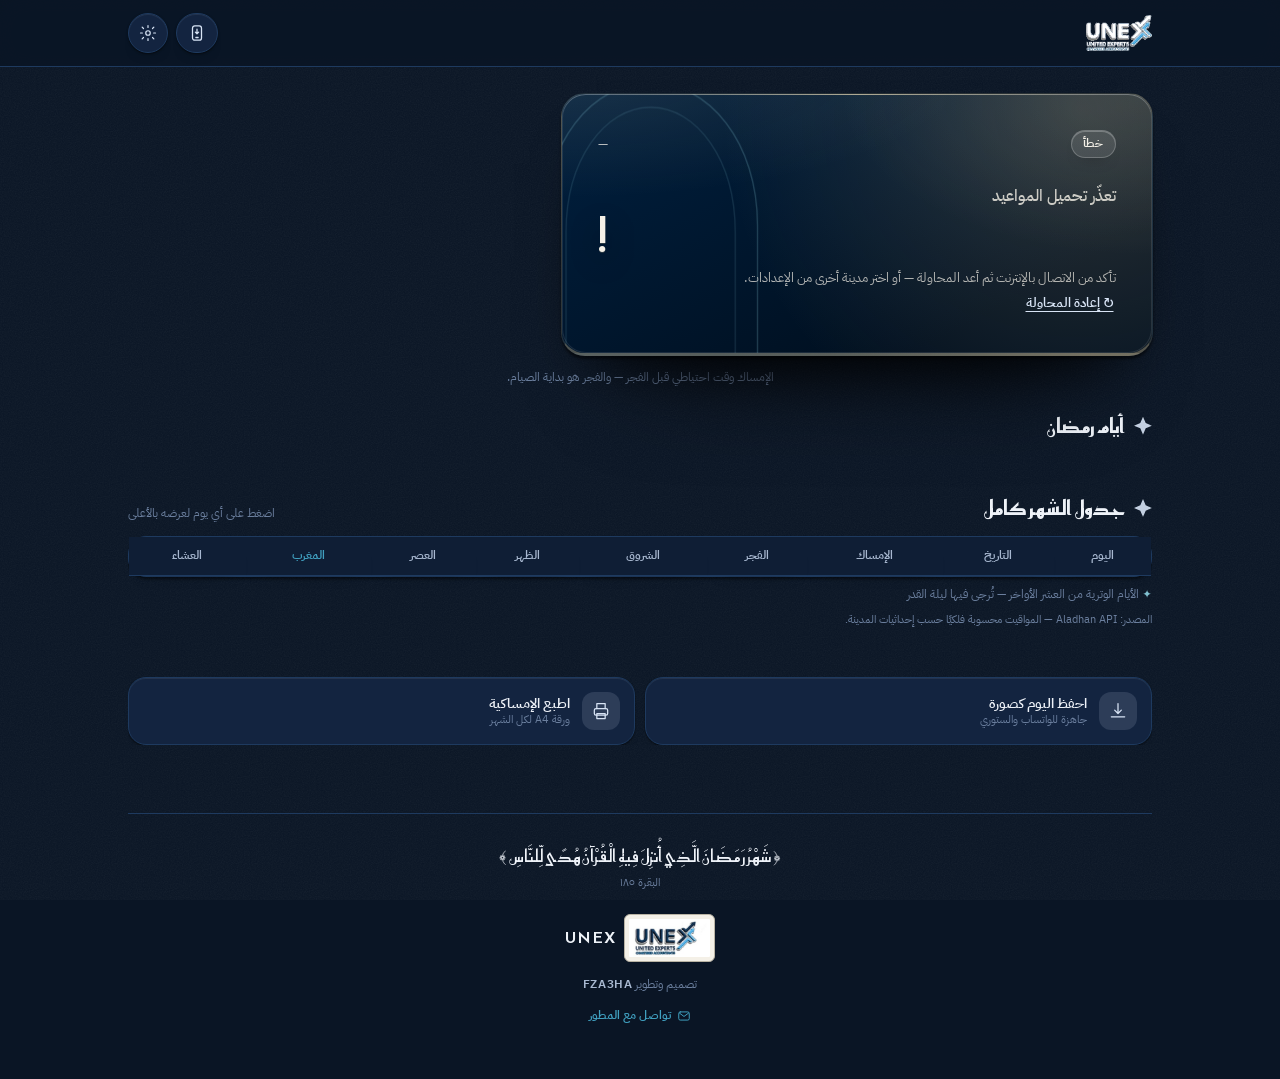
==== commit 5916a327: "v16: remove stray backslash-n text node above logo" ====
--- a/index.html
+++ b/index.html
@@ -1,3 +1,3 @@
-<!doctype html><html lang="ar" dir="rtl" data-theme="night"><head><meta charset="utf-8" /><meta name="viewport" content="width=device-width, initial-scale=1, viewport-fit=cover" /><title>إمساكية رمضان ١٤٤٨هـ — UNEX</title><meta name="description" content="إمساكية رمضان ١٤٤٨هـ من UNEX (الخبراء المتحدون) — مواقيت الصلاة والإمساك والإفطار وعدّاد الصيام." /><meta name="theme-color" content="#000F1F" /><meta property="og:title" content="إمساكية رمضان ١٤٤٨هـ — UNEX" /><meta property="og:description" content="إمساكية رمضان ١٤٤٨هـ — مواقيت الصلاة والإمساك والإفطار." /><meta property="og:type" content="website" /><link rel="icon" href="assets/img/icon.png?v=14" /><link rel="apple-touch-icon" href="assets/img/icon.png?v=14" />\n<link rel="preload" as="image" href="assets/img/qr.png" /><link rel="manifest" href="manifest.webmanifest" /><link rel="preconnect" href="https://fonts.googleapis.com" /><link rel="preconnect" href="https://fonts.gstatic.com" crossorigin /><link href="https://fonts.googleapis.com/css2?family=Reem+Kufi:wght@400;500;600;700&family=IBM+Plex+Sans+Arabic:wght@300;400;500;600;700&display=swap" rel="stylesheet" /><link rel="stylesheet" href="assets/css/style.css?v=14" /><style id="brand-override">:root{--solid:#002040;--solid-deep:#000F1F;--solid-text:#F5F1E8;--hero-a:#002040;--hero-b:#000F1F;--hero-text:#F5F1E8}.brand-logo,.brand-logo html[data-theme=night],html[data-theme=night] .brand-logo{width:auto;height:36px;border-radius:0;background:transparent;border:none;box-shadow:none;overflow:visible;padding:0;flex:none}.brand-logo img{width:auto;height:100%;object-fit:contain;background:transparent;border:none}.foot-brand img{width:auto;height:48px;border-radius:6px;background:#ffffff;border:1px solid var(--line);object-fit:contain;padding:4px}.brand-txt{display:none}html[data-theme="night"]{--paper:#0A1525;--paper-2:#0F1E35;--card:#132440;--ink:#EEF2F8;--ink-2:#A8B8D0;--ink-3:#6B7F9E;--line:#1E3A5F;--line-2:#162D4D;--brand:#D8E4F5;--brand-deep:#0A1525;--accent:#40A0C0;--solid:#D8E4F5;--solid-deep:#B8CCE8;--solid-text:#0A1525;--hero-a:#002040;--hero-b:#000F1F}@media print{.ps-brand img{background:#0A1F3D;padding:4px;border-color:#0A1F3D}}</style></head><body><svg class="sprite" aria-hidden="true" focusable="false"><defs><symbol id="i-cup" viewBox="0 0 24 24"><path d="M4 8h13v6a5 5 0 0 1-5 5H9a5 5 0 0 1-5-5V8Z"/><path d="M17 9h1.5a2.5 2.5 0 0 1 0 5H17"/><path d="M6 21h10"/></symbol><symbol id="i-fajr" viewBox="0 0 24 24"><path d="M3 18h18"/><path d="M7 18a5 5 0 0 1 10 0"/><path d="M12 4v3M5.6 7.6l2 2M18.4 7.6l-2 2"/></symbol><symbol id="i-sunrise" viewBox="0 0 24 24"><path d="M3 19h18"/><path d="M8 19a4 4 0 0 1 8 0"/><path d="M12 3v4m0 0-2-2m2 2 2-2"/><path d="M4.5 9.5 6 11m13.5-1.5L18 11"/></symbol><symbol id="i-sun" viewBox="0 0 24 24"><circle cx="12" cy="12" r="4"/><path d="M12 2v2m0 16v2M2 12h2m16 0h2M4.9 4.9l1.4 1.4m11.4 11.4 1.4 1.4M4.9 19.1l1.4-1.4M17.7 6.3l1.4-1.4"/></symbol><symbol id="i-asr" viewBox="0 0 24 24"><circle cx="10" cy="11" r="4"/><path d="M10 2v2m0 14v2M2 11h2m12 0h2M4.2 5.2l1.4 1.4m8.8 8.8 1.4 1.4M4.2 16.8l1.4-1.4m8.8-8.8 1.4-1.4"/><path d="M14 21h7"/></symbol><symbol id="i-sunset" viewBox="0 0 24 24"><path d="M3 19h18"/><path d="M8 19a4 4 0 0 1 8 0"/><path d="M12 10V5m0 5-2-2m2 2 2-2"/><path d="M4.5 13.5 6 12m13.5 1.5L18 12"/></symbol><symbol id="i-moon" viewBox="0 0 24 24"><path d="M20 14.2A8 8 0 0 1 9.8 4 8.2 8.2 0 1 0 20 14.2Z"/><path d="M16 5.5 17 3l1 2.5L20.5 6 18 7l-1 2.5L16 7l-2.5-1Z"/></symbol><symbol id="i-pin" viewBox="0 0 24 24"><path d="M12 21s7-5.7 7-11a7 7 0 1 0-14 0c0 5.3 7 11 7 11Z"/><circle cx="12" cy="10" r="2.6"/></symbol><symbol id="i-bell" viewBox="0 0 24 24"><path d="M18 16v-5a6 6 0 1 0-12 0v5l-1.5 2h15L18 16Z"/><path d="M10 20a2 2 0 0 0 4 0"/></symbol><symbol id="i-bell-off" viewBox="0 0 24 24"><path d="M18 16v-5a6 6 0 0 0-9.2-5.1M6 9.5V11v5l-1.5 2h13"/><path d="M10 20a2 2 0 0 0 4 0"/><path d="M3 3l18 18"/></symbol><symbol id="i-moon-o" viewBox="0 0 24 24"><path d="M20 14.2A8 8 0 0 1 9.8 4 8.2 8.2 0 1 0 20 14.2Z"/></symbol><symbol id="i-sun-o" viewBox="0 0 24 24"><circle cx="12" cy="12" r="4"/><path d="M12 2v2m0 16v2M2 12h2m16 0h2M4.9 4.9l1.4 1.4m11.4 11.4 1.4 1.4M4.9 19.1l1.4-1.4M17.7 6.3l1.4-1.4"/></symbol><symbol id="i-share" viewBox="0 0 24 24"><path d="M12 16V4m0 0L8 8m4-4 4 4"/><path d="M5 14v5a1 1 0 0 0 1 1h12a1 1 0 0 0 1-1v-5"/></symbol><symbol id="i-print" viewBox="0 0 24 24"><path d="M7 9V3h10v6"/><rect x="4" y="9" width="16" height="8" rx="2"/><path d="M7 15h10v6H7z"/></symbol><symbol id="i-download" viewBox="0 0 24 24"><path d="M12 3v12m0 0-4-4m4 4 4-4"/><path d="M4 19h16"/></symbol><symbol id="i-search" viewBox="0 0 24 24"><circle cx="11" cy="11" r="7"/><path d="m16.5 16.5 4 4"/></symbol><symbol id="i-locate" viewBox="0 0 24 24"><circle cx="12" cy="12" r="7"/><circle cx="12" cy="12" r="2.4"/><path d="M12 2v3m0 14v3M2 12h3m14 0h3"/></symbol><symbol id="i-close" viewBox="0 0 24 24"><path d="M6 6l12 12M18 6 6 18"/></symbol><symbol id="i-star8" viewBox="0 0 24 24"><path d="M12 2l2.6 4.4L19.5 5l.6 5 4.9.6-3.5 3.9 3.5 3.9-4.9.6-.6 5-4.9-1.4L12 22l-2.6-4.4L4.5 19l-.6-5L-1 13.4"/></symbol><symbol id="i-calendar" viewBox="0 0 24 24"><rect x="3" y="5" width="18" height="16" rx="2"/><path d="M3 10h18M8 3v4m8-4v4"/></symbol><symbol id="i-clock" viewBox="0 0 24 24"><circle cx="12" cy="12" r="9"/><path d="M12 7.5V12l3 2"/></symbol><symbol id="i-wa" viewBox="0 0 24 24"><path d="M20 11.6A8 8 0 0 1 8.2 19L4 20l1.1-4.1A8 8 0 1 1 20 11.6Z"/><path d="M9.2 8.6c0 3.4 2.8 6.2 6.2 6.2l.9-1.8-2.1-1-.8.9a5.3 5.3 0 0 1-2.3-2.3l.9-.8-1-2.1Z"/></symbol><symbol id="i-site" viewBox="0 0 24 24"><circle cx="12" cy="12" r="9"/><path d="M3 12h18M12 3c2.6 2.6 3.9 5.7 3.9 9S14.6 18.4 12 21c-2.6-2.6-3.9-5.7-3.9-9S9.4 5.6 12 3Z"/></symbol><symbol id="i-yt" viewBox="0 0 24 24"><rect x="2.5" y="6" width="19" height="12" rx="3.5"/><path d="M10 9.5l5 2.5-5 2.5V9.5z" style="fill:currentColor;stroke:none"/></symbol><symbol id="i-mail" viewBox="0 0 24 24"><rect x="3" y="5" width="18" height="14" rx="2.6"/><path d="m4.2 7 7.8 5.8L19.8 7"/></symbol><symbol id="i-fb" viewBox="0 0 24 24"><path d="M14 8h2.5V5H14a3.5 3.5 0 0 0-3.5 3.5V11H8v3h2.5v6H14v-6h2.4l.5-3H14V8.6c0-.4.2-.6.6-.6Z"/></symbol><symbol id="i-ig" viewBox="0 0 24 24"><rect x="3.5" y="3.5" width="17" height="17" rx="5"/><circle cx="12" cy="12" r="3.8"/><circle cx="17.2" cy="6.8" r=".8"/></symbol><symbol id="i-tt" viewBox="0 0 24 24"><path d="M14 4v10.4a3.4 3.4 0 1 1-3.4-3.4"/><path d="M14 4c.3 2.4 2 4.1 4.4 4.3"/></symbol><symbol id="i-gear" viewBox="0 0 24 24"><circle cx="12" cy="12" r="3" fill="none" stroke="currentColor" stroke-width="1.6"/><path d="M12 2v2.5M12 19.5V22M4.2 4.2l1.8 1.8M18 18l1.8 1.8M2 12h2.5M19.5 12H22M4.2 19.8l1.8-1.8M18 6l1.8-1.8" stroke="currentColor" stroke-width="1.6" stroke-linecap="round"/></symbol><symbol id="i-install" viewBox="0 0 24 24"><rect x="6" y="2.5" width="12" height="19" rx="3"/><path d="M12 7v6m0 0-2.2-2.2M12 13l2.2-2.2"/><path d="M10.5 18h3"/></symbol><symbol id="i-stop" viewBox="0 0 24 24"><rect x="6.5" y="6.5" width="11" height="11" rx="2.4"/></symbol><symbol id="i-sparkle" viewBox="0 0 24 24"><path d="M12 3l1.8 5.2L19 10l-5.2 1.8L12 17l-1.8-5.2L5 10l5.2-1.8L12 3Z"/><path d="M18.5 15.5l.9 2.1 2.1.9-2.1.9-.9 2.1-.9-2.1-2.1-.9 2.1-.9.9-2.1Z"/></symbol><symbol id="i-volume" viewBox="0 0 24 24"><path d="M4 9.5v5h3l4 3.5v-12L7 9.5H4Z"/><path d="M15 8.5a5 5 0 0 1 0 7M17.5 6a8.5 8.5 0 0 1 0 12"/></symbol><symbol id="i-mic" viewBox="0 0 24 24"><rect x="9" y="2.5" width="6" height="11" rx="3"/><path d="M5.5 11.5a6.5 6.5 0 0 0 13 0M12 18v3.5M9 21.5h6"/></symbol><symbol id="i-check" viewBox="0 0 24 24"><path d="m4.5 12.5 5 5 10-11"/></symbol><symbol id="i-moon-star" viewBox="0 0 24 24"><path d="M17.5 15.2A7 7 0 0 1 8.8 6.5 7 7 0 1 0 17.5 15.2Z"/><path d="M16 4.6l.8 2.1 2.1.8-2.1.8L16 10.4l-.8-2.1-2.1-.8 2.1-.8L16 4.6Z"/></symbol><symbol id="i-chev" viewBox="0 0 24 24"><path d="m15 5-7 7 7 7"/></symbol></defs></svg><header class="topbar"><div class="wrap topbar-in"><a class="brand" href="./" aria-label="الرئيسية"><span class="brand-logo"><img src="assets/img/logo.png" alt="" width="48" height="48" /></span><span class="brand-txt"><strong id="brandName">FZA3HA</strong><em id="brandTag">إمساكية رمضان ١٤٤٨</em></span></a><div class="topbar-actions"><button class="ipill" id="installTop" type="button" title="تنزيل التطبيق" aria-label="تنزيل التطبيق" hidden><svg class="i"><use href="#i-install" /></svg><span class="ipill-txt">تنزيل التطبيق</span></button><button class="icobtn" id="setBtn" type="button" title="الإعدادات" aria-label="الإعدادات" aria-haspopup="dialog" aria-controls="setModal"><svg class="i"><use href="#i-gear" /></svg></button></div></div></header><main class="wrap" id="main"><section class="hero" id="today" aria-labelledby="heroLabel" data-tilt="3"><div class="hero-deco" aria-hidden="true"><svg viewBox="0 0 240 340" fill="none" stroke="currentColor" stroke-width="1.2"><path d="M24 340V168C24 94 67 40 120 40s96 54 96 128v172" /><path d="M44 340V174c0-64 34-112 76-112s76 48 76 112v166" opacity=".6" /><path d="M120 40V12M108 18l12-6 12 6" opacity=".8" /></svg></div><div class="hero-head"><span class="hero-pill" id="heroPill">اليوم</span><time class="hero-date" id="heroDate">—</time></div><div class="hero-body"><p class="hero-label" id="heroLabel">جاري تحميل المواعيد…</p><p class="hero-clock" id="heroClock" dir="ltr">--:--:--</p><p class="hero-sub" id="heroSub"></p></div><div class="daybar" id="dayBar" hidden><div class="daybar-line"><span class="daybar-fill" id="barFill"></span><span class="daybar-dot" id="barDot"></span><div class="daybar-ticks" id="barTicks"></div></div><div class="daybar-labels" id="barLabels"></div></div></section><section class="tiles" id="tiles" aria-label="مواعيد الصلاة"></section><p class="tiles-note" id="tilesNote">الإمساك وقت احتياطي قبل الفجر — والفجر هو بداية الصيام.</p><section class="block" id="stripSec" aria-labelledby="stripTitle"><div class="sec-head"><h2 id="stripTitle">أيام رمضان</h2><span class="hint" id="stripDays"></span><button class="linkbtn" id="todayBtn" type="button" hidden>↩ رجوع لليوم</button></div><div class="strip" id="strip" role="tablist" aria-label="اختيار اليوم"></div></section><section class="ten" id="tenNights" hidden aria-labelledby="tenTitle"><div class="ten-glow" aria-hidden="true"></div><div class="ten-head"><span class="ten-badge"><svg class="i"><use href="#i-moon-star" /></svg></span><h2 id="tenTitle">العشر الأواخر</h2><span class="ten-tag">ليلة القدر</span></div><p class="ten-sub" id="tenSub">اغتنم العشر الأواخر — والتمس ليلة القدر في الليالي الوترية</p><div class="ten-nights" id="tenNightsList"></div></section><section class="block" id="monthSec" aria-labelledby="monthTitle"><div class="sec-head"><h2 id="monthTitle">جدول الشهر كامل</h2><span class="hint" id="monthHint">اضغط على أي يوم لعرضه بالأعلى</span></div><div class="tablewrap"><table class="month"><thead><tr><th scope="col">اليوم</th><th scope="col">التاريخ</th><th scope="col">الإمساك</th><th scope="col">الفجر</th><th scope="col" class="opt">الشروق</th><th scope="col" class="opt">الظهر</th><th scope="col" class="opt">العصر</th><th scope="col" class="now">المغرب</th><th scope="col" class="opt">العشاء</th></tr></thead><tbody id="monthBody"></tbody></table></div><p class="table-note"><span>✦</span> الأيام الوترية من العشر الأواخر — تُرجى فيها ليلة القدر</p><p class="table-note table-src" id="tableSource">المصدر: Aladhan API — المواقيت محسوبة فلكيًا حسب إحداثيات المدينة.</p></section><section class="eid" id="eidSec" hidden data-tilt="2.5" role="button" tabindex="0" aria-label="بطاقة العيد — اضغط للاحتفال"><div class="eid-glow" aria-hidden="true"></div><div class="eid-mark" aria-hidden="true">☾</div><span class="eid-badge">تاريخ تقديري</span><h2>عيد الفطر المبارك</h2><p class="eid-sub">تقبّل الله منا ومنكم صالح الأعمال</p><p class="eid-time">صلاة العيد <b id="eidTime">—</b><small id="eidDate">—</small></p><p class="eid-note" id="eidNote">الموعد تقديري بالحساب الفلكي حتى يُعلن رسميًا برؤية الهلال.</p><span class="eid-hint"><svg class="i"><use href="#i-sparkle" /></svg> اضغط للاحتفال</span></section><section class="tools"><button class="tool" id="shareBtn" type="button" data-tilt="4"><svg class="i"><use href="#i-download" /></svg><span><b>احفظ اليوم كصورة</b><small>جاهزة للواتساب والستوري</small></span></button><button class="tool" id="printBtn" type="button" data-tilt="4"><svg class="i"><use href="#i-print" /></svg><span><b>اطبع الإمساكية</b><small>ورقة A4 لكل الشهر</small></span></button></section><footer class="foot"><p class="verse" id="verse">﴿ شَهْرُ رَمَضَانَ الَّذِي أُنزِلَ فِيهِ الْقُرْآنُ هُدًى لِّلنَّاسِ ﴾</p><p class="verse-ref" id="verseRef">البقرة ١٨٥</p><div class="foot-links" id="footLinks"></div><p class="foot-brand"><img src="assets/img/logo-circle.png" alt="" width="26" height="26" /><span id="footBrand">FZA3HA</span></p><p class="foot-credit" id="footCredit"></p></footer></main><div class="modal" id="cityModal" hidden><div class="modal-card" role="dialog" aria-modal="true" aria-labelledby="cityTitle"><div class="modal-head"><h3 id="cityTitle">اختر المدينة</h3><button class="icobtn" id="cityClose" type="button" aria-label="إغلاق"><svg class="i"><use href="#i-close" /></svg></button></div><div class="searchbox"><svg class="i"><use href="#i-search" /></svg><input id="citySearch" type="search" placeholder="ابحث بالعربي أو الإنجليزي…" autocomplete="off" /></div><button class="geo" id="geoBtn" type="button"><svg class="i"><use href="#i-locate" /></svg> استخدم موقعي الحالي</button><div class="citylist" id="cityList"></div></div></div><div class="modal" id="setModal" hidden><div class="modal-card set-card" role="dialog" aria-modal="true" aria-labelledby="setTitle"><div class="modal-head"><h3 id="setTitle">الإعدادات</h3><button class="icobtn" id="setClose" type="button" aria-label="إغلاق"><svg class="i"><use href="#i-close" /></svg></button></div><div class="set-body"><section class="set-sec"><h4>المنطقة والمواعيد</h4><button class="set-row set-link" id="setCity" type="button"><svg class="i"><use href="#i-pin" /></svg><span class="set-label"><b>المدينة</b><small id="setCityName">القاهرة</small></span><svg class="i set-go"><use href="#i-chev" /></svg></button><button class="set-row set-link" id="setGeo" type="button"><svg class="i"><use href="#i-locate" /></svg><span class="set-label"><b>استخدم موقعي الحالي</b><small id="setGeoState">لتحديد المدينة تلقائياً</small></span><svg class="i set-go"><use href="#i-chev" /></svg></button></section><section class="set-sec" id="setSourceSec"><h4>مصدر المواقيت وطريقة الحساب</h4><div class="set-row"><svg class="i"><use href="#i-calendar" /></svg><span class="set-label"><b id="setMethod">طريقة الحساب</b><small id="setSource">Aladhan API</small></span></div><p class="set-note" id="setSourceNote">المواقيت محسوبة فلكيًا حسب إحداثيات المدينة وطريقة الحساب الرسمية للدولة.</p><p class="set-note" id="setImsakNote">الإمساك وقت احتياطي قبل الفجر — والفجر هو بداية الصيام.</p></section><section class="set-sec" id="setNotifSec"><h4>الإشعارات</h4><div class="set-row"><svg class="i"><use href="#i-bell" /></svg><span class="set-label"><b>تنبيهات الإمساك والمغرب</b><small id="setNotifState">غير مفعّلة</small></span><button class="switch" id="setNotif" type="button" role="switch" aria-checked="false" aria-label="تفعيل الإشعارات"><i></i></button></div><button class="set-test" id="setNotifTest" type="button"><svg class="i"><use href="#i-bell" /></svg><span>إرسال إشعار تجريبي</span></button><p class="set-note">الإشعارات تعمل والتطبيق مفتوح أو في تبويب خلفي. المتصفح لا يسمح بها بعد إغلاق التطبيق تمامًا.</p></section><section class="set-sec" id="setAdhanSec"><h4>الأذان</h4><div class="set-row"><svg class="i"><use href="#i-volume" /></svg><span class="set-label"><b>تشغيل الأذان</b><small>يذيع وقت دخول الصلاة والموقع مفتوح</small></span><button class="switch" id="setAdhan" type="button" role="switch" aria-checked="false" aria-label="تفعيل الأذان"><i></i></button></div><div class="set-picks" id="setPrayerPicks" aria-label="الصلوات التي يُشغَّل لها الأذان"><button type="button" data-p="fajr">الفجر</button><button type="button" data-p="dhuhr">الظهر</button><button type="button" data-p="asr">العصر</button><button type="button" data-p="maghrib">المغرب</button><button type="button" data-p="isha">العشاء</button></div><div class="set-row set-vol"><svg class="i"><use href="#i-volume" /></svg><span class="set-label"><b>مستوى الصوت</b></span><input type="range" id="setVol" min="0" max="100" step="5" value="85" aria-label="مستوى صوت الأذان" /></div><button class="set-test" id="setTest" type="button"><svg class="i"><use href="#i-volume" /></svg><span id="setTestTxt">تجربة صوت الأذان</span></button><button class="set-test" id="setPickAudio" type="button"><svg class="i"><use href="#i-mic" /></svg> اختيار صوت الأذان من جهازي
+<!doctype html><html lang="ar" dir="rtl" data-theme="night"><head><meta charset="utf-8" /><meta name="viewport" content="width=device-width, initial-scale=1, viewport-fit=cover" /><title>إمساكية رمضان ١٤٤٨هـ — UNEX</title><meta name="description" content="إمساكية رمضان ١٤٤٨هـ من UNEX (الخبراء المتحدون) — مواقيت الصلاة والإمساك والإفطار وعدّاد الصيام." /><meta name="theme-color" content="#000F1F" /><meta property="og:title" content="إمساكية رمضان ١٤٤٨هـ — UNEX" /><meta property="og:description" content="إمساكية رمضان ١٤٤٨هـ — مواقيت الصلاة والإمساك والإفطار." /><meta property="og:type" content="website" /><link rel="icon" href="assets/img/icon.png?v=16" /><link rel="apple-touch-icon" href="assets/img/icon.png?v=16" /><link rel="preload" as="image" href="assets/img/qr.png" /><link rel="manifest" href="manifest.webmanifest" /><link rel="preconnect" href="https://fonts.googleapis.com" /><link rel="preconnect" href="https://fonts.gstatic.com" crossorigin /><link href="https://fonts.googleapis.com/css2?family=Reem+Kufi:wght@400;500;600;700&family=IBM+Plex+Sans+Arabic:wght@300;400;500;600;700&display=swap" rel="stylesheet" /><link rel="stylesheet" href="assets/css/style.css?v=16" /><style id="brand-override">:root{--solid:#002040;--solid-deep:#000F1F;--solid-text:#F5F1E8;--hero-a:#002040;--hero-b:#000F1F;--hero-text:#F5F1E8}.brand-logo,.brand-logo html[data-theme=night],html[data-theme=night] .brand-logo{width:auto;height:36px;border-radius:0;background:transparent;border:none;box-shadow:none;overflow:visible;padding:0;flex:none}.brand-logo img{width:auto;height:100%;object-fit:contain;background:transparent;border:none}.foot-brand img{width:auto;height:48px;border-radius:6px;background:#ffffff;border:1px solid var(--line);object-fit:contain;padding:4px}.brand-txt{display:none}html[data-theme="night"]{--paper:#0A1525;--paper-2:#0F1E35;--card:#132440;--ink:#EEF2F8;--ink-2:#A8B8D0;--ink-3:#6B7F9E;--line:#1E3A5F;--line-2:#162D4D;--brand:#D8E4F5;--brand-deep:#0A1525;--accent:#40A0C0;--solid:#D8E4F5;--solid-deep:#B8CCE8;--solid-text:#0A1525;--hero-a:#002040;--hero-b:#000F1F}@media print{.ps-brand img{background:#0A1F3D;padding:4px;border-color:#0A1F3D}}</style></head><body><svg class="sprite" aria-hidden="true" focusable="false"><defs><symbol id="i-cup" viewBox="0 0 24 24"><path d="M4 8h13v6a5 5 0 0 1-5 5H9a5 5 0 0 1-5-5V8Z"/><path d="M17 9h1.5a2.5 2.5 0 0 1 0 5H17"/><path d="M6 21h10"/></symbol><symbol id="i-fajr" viewBox="0 0 24 24"><path d="M3 18h18"/><path d="M7 18a5 5 0 0 1 10 0"/><path d="M12 4v3M5.6 7.6l2 2M18.4 7.6l-2 2"/></symbol><symbol id="i-sunrise" viewBox="0 0 24 24"><path d="M3 19h18"/><path d="M8 19a4 4 0 0 1 8 0"/><path d="M12 3v4m0 0-2-2m2 2 2-2"/><path d="M4.5 9.5 6 11m13.5-1.5L18 11"/></symbol><symbol id="i-sun" viewBox="0 0 24 24"><circle cx="12" cy="12" r="4"/><path d="M12 2v2m0 16v2M2 12h2m16 0h2M4.9 4.9l1.4 1.4m11.4 11.4 1.4 1.4M4.9 19.1l1.4-1.4M17.7 6.3l1.4-1.4"/></symbol><symbol id="i-asr" viewBox="0 0 24 24"><circle cx="10" cy="11" r="4"/><path d="M10 2v2m0 14v2M2 11h2m12 0h2M4.2 5.2l1.4 1.4m8.8 8.8 1.4 1.4M4.2 16.8l1.4-1.4m8.8-8.8 1.4-1.4"/><path d="M14 21h7"/></symbol><symbol id="i-sunset" viewBox="0 0 24 24"><path d="M3 19h18"/><path d="M8 19a4 4 0 0 1 8 0"/><path d="M12 10V5m0 5-2-2m2 2 2-2"/><path d="M4.5 13.5 6 12m13.5 1.5L18 12"/></symbol><symbol id="i-moon" viewBox="0 0 24 24"><path d="M20 14.2A8 8 0 0 1 9.8 4 8.2 8.2 0 1 0 20 14.2Z"/><path d="M16 5.5 17 3l1 2.5L20.5 6 18 7l-1 2.5L16 7l-2.5-1Z"/></symbol><symbol id="i-pin" viewBox="0 0 24 24"><path d="M12 21s7-5.7 7-11a7 7 0 1 0-14 0c0 5.3 7 11 7 11Z"/><circle cx="12" cy="10" r="2.6"/></symbol><symbol id="i-bell" viewBox="0 0 24 24"><path d="M18 16v-5a6 6 0 1 0-12 0v5l-1.5 2h15L18 16Z"/><path d="M10 20a2 2 0 0 0 4 0"/></symbol><symbol id="i-bell-off" viewBox="0 0 24 24"><path d="M18 16v-5a6 6 0 0 0-9.2-5.1M6 9.5V11v5l-1.5 2h13"/><path d="M10 20a2 2 0 0 0 4 0"/><path d="M3 3l18 18"/></symbol><symbol id="i-moon-o" viewBox="0 0 24 24"><path d="M20 14.2A8 8 0 0 1 9.8 4 8.2 8.2 0 1 0 20 14.2Z"/></symbol><symbol id="i-sun-o" viewBox="0 0 24 24"><circle cx="12" cy="12" r="4"/><path d="M12 2v2m0 16v2M2 12h2m16 0h2M4.9 4.9l1.4 1.4m11.4 11.4 1.4 1.4M4.9 19.1l1.4-1.4M17.7 6.3l1.4-1.4"/></symbol><symbol id="i-share" viewBox="0 0 24 24"><path d="M12 16V4m0 0L8 8m4-4 4 4"/><path d="M5 14v5a1 1 0 0 0 1 1h12a1 1 0 0 0 1-1v-5"/></symbol><symbol id="i-print" viewBox="0 0 24 24"><path d="M7 9V3h10v6"/><rect x="4" y="9" width="16" height="8" rx="2"/><path d="M7 15h10v6H7z"/></symbol><symbol id="i-download" viewBox="0 0 24 24"><path d="M12 3v12m0 0-4-4m4 4 4-4"/><path d="M4 19h16"/></symbol><symbol id="i-search" viewBox="0 0 24 24"><circle cx="11" cy="11" r="7"/><path d="m16.5 16.5 4 4"/></symbol><symbol id="i-locate" viewBox="0 0 24 24"><circle cx="12" cy="12" r="7"/><circle cx="12" cy="12" r="2.4"/><path d="M12 2v3m0 14v3M2 12h3m14 0h3"/></symbol><symbol id="i-close" viewBox="0 0 24 24"><path d="M6 6l12 12M18 6 6 18"/></symbol><symbol id="i-star8" viewBox="0 0 24 24"><path d="M12 2l2.6 4.4L19.5 5l.6 5 4.9.6-3.5 3.9 3.5 3.9-4.9.6-.6 5-4.9-1.4L12 22l-2.6-4.4L4.5 19l-.6-5L-1 13.4"/></symbol><symbol id="i-calendar" viewBox="0 0 24 24"><rect x="3" y="5" width="18" height="16" rx="2"/><path d="M3 10h18M8 3v4m8-4v4"/></symbol><symbol id="i-clock" viewBox="0 0 24 24"><circle cx="12" cy="12" r="9"/><path d="M12 7.5V12l3 2"/></symbol><symbol id="i-wa" viewBox="0 0 24 24"><path d="M20 11.6A8 8 0 0 1 8.2 19L4 20l1.1-4.1A8 8 0 1 1 20 11.6Z"/><path d="M9.2 8.6c0 3.4 2.8 6.2 6.2 6.2l.9-1.8-2.1-1-.8.9a5.3 5.3 0 0 1-2.3-2.3l.9-.8-1-2.1Z"/></symbol><symbol id="i-site" viewBox="0 0 24 24"><circle cx="12" cy="12" r="9"/><path d="M3 12h18M12 3c2.6 2.6 3.9 5.7 3.9 9S14.6 18.4 12 21c-2.6-2.6-3.9-5.7-3.9-9S9.4 5.6 12 3Z"/></symbol><symbol id="i-yt" viewBox="0 0 24 24"><rect x="2.5" y="6" width="19" height="12" rx="3.5"/><path d="M10 9.5l5 2.5-5 2.5V9.5z" style="fill:currentColor;stroke:none"/></symbol><symbol id="i-mail" viewBox="0 0 24 24"><rect x="3" y="5" width="18" height="14" rx="2.6"/><path d="m4.2 7 7.8 5.8L19.8 7"/></symbol><symbol id="i-fb" viewBox="0 0 24 24"><path d="M14 8h2.5V5H14a3.5 3.5 0 0 0-3.5 3.5V11H8v3h2.5v6H14v-6h2.4l.5-3H14V8.6c0-.4.2-.6.6-.6Z"/></symbol><symbol id="i-ig" viewBox="0 0 24 24"><rect x="3.5" y="3.5" width="17" height="17" rx="5"/><circle cx="12" cy="12" r="3.8"/><circle cx="17.2" cy="6.8" r=".8"/></symbol><symbol id="i-tt" viewBox="0 0 24 24"><path d="M14 4v10.4a3.4 3.4 0 1 1-3.4-3.4"/><path d="M14 4c.3 2.4 2 4.1 4.4 4.3"/></symbol><symbol id="i-gear" viewBox="0 0 24 24"><circle cx="12" cy="12" r="3" fill="none" stroke="currentColor" stroke-width="1.6"/><path d="M12 2v2.5M12 19.5V22M4.2 4.2l1.8 1.8M18 18l1.8 1.8M2 12h2.5M19.5 12H22M4.2 19.8l1.8-1.8M18 6l1.8-1.8" stroke="currentColor" stroke-width="1.6" stroke-linecap="round"/></symbol><symbol id="i-install" viewBox="0 0 24 24"><rect x="6" y="2.5" width="12" height="19" rx="3"/><path d="M12 7v6m0 0-2.2-2.2M12 13l2.2-2.2"/><path d="M10.5 18h3"/></symbol><symbol id="i-stop" viewBox="0 0 24 24"><rect x="6.5" y="6.5" width="11" height="11" rx="2.4"/></symbol><symbol id="i-sparkle" viewBox="0 0 24 24"><path d="M12 3l1.8 5.2L19 10l-5.2 1.8L12 17l-1.8-5.2L5 10l5.2-1.8L12 3Z"/><path d="M18.5 15.5l.9 2.1 2.1.9-2.1.9-.9 2.1-.9-2.1-2.1-.9 2.1-.9.9-2.1Z"/></symbol><symbol id="i-volume" viewBox="0 0 24 24"><path d="M4 9.5v5h3l4 3.5v-12L7 9.5H4Z"/><path d="M15 8.5a5 5 0 0 1 0 7M17.5 6a8.5 8.5 0 0 1 0 12"/></symbol><symbol id="i-mic" viewBox="0 0 24 24"><rect x="9" y="2.5" width="6" height="11" rx="3"/><path d="M5.5 11.5a6.5 6.5 0 0 0 13 0M12 18v3.5M9 21.5h6"/></symbol><symbol id="i-check" viewBox="0 0 24 24"><path d="m4.5 12.5 5 5 10-11"/></symbol><symbol id="i-moon-star" viewBox="0 0 24 24"><path d="M17.5 15.2A7 7 0 0 1 8.8 6.5 7 7 0 1 0 17.5 15.2Z"/><path d="M16 4.6l.8 2.1 2.1.8-2.1.8L16 10.4l-.8-2.1-2.1-.8 2.1-.8L16 4.6Z"/></symbol><symbol id="i-chev" viewBox="0 0 24 24"><path d="m15 5-7 7 7 7"/></symbol></defs></svg><header class="topbar"><div class="wrap topbar-in"><a class="brand" href="./" aria-label="الرئيسية"><span class="brand-logo"><img src="assets/img/logo.png" alt="" width="48" height="48" /></span><span class="brand-txt"><strong id="brandName">FZA3HA</strong><em id="brandTag">إمساكية رمضان ١٤٤٨</em></span></a><div class="topbar-actions"><button class="ipill" id="installTop" type="button" title="تنزيل التطبيق" aria-label="تنزيل التطبيق" hidden><svg class="i"><use href="#i-install" /></svg><span class="ipill-txt">تنزيل التطبيق</span></button><button class="icobtn" id="setBtn" type="button" title="الإعدادات" aria-label="الإعدادات" aria-haspopup="dialog" aria-controls="setModal"><svg class="i"><use href="#i-gear" /></svg></button></div></div></header><main class="wrap" id="main"><section class="hero" id="today" aria-labelledby="heroLabel" data-tilt="3"><div class="hero-deco" aria-hidden="true"><svg viewBox="0 0 240 340" fill="none" stroke="currentColor" stroke-width="1.2"><path d="M24 340V168C24 94 67 40 120 40s96 54 96 128v172" /><path d="M44 340V174c0-64 34-112 76-112s76 48 76 112v166" opacity=".6" /><path d="M120 40V12M108 18l12-6 12 6" opacity=".8" /></svg></div><div class="hero-head"><span class="hero-pill" id="heroPill">اليوم</span><time class="hero-date" id="heroDate">—</time></div><div class="hero-body"><p class="hero-label" id="heroLabel">جاري تحميل المواعيد…</p><p class="hero-clock" id="heroClock" dir="ltr">--:--:--</p><p class="hero-sub" id="heroSub"></p></div><div class="daybar" id="dayBar" hidden><div class="daybar-line"><span class="daybar-fill" id="barFill"></span><span class="daybar-dot" id="barDot"></span><div class="daybar-ticks" id="barTicks"></div></div><div class="daybar-labels" id="barLabels"></div></div></section><section class="tiles" id="tiles" aria-label="مواعيد الصلاة"></section><p class="tiles-note" id="tilesNote">الإمساك وقت احتياطي قبل الفجر — والفجر هو بداية الصيام.</p><section class="block" id="stripSec" aria-labelledby="stripTitle"><div class="sec-head"><h2 id="stripTitle">أيام رمضان</h2><span class="hint" id="stripDays"></span><button class="linkbtn" id="todayBtn" type="button" hidden>↩ رجوع لليوم</button></div><div class="strip" id="strip" role="tablist" aria-label="اختيار اليوم"></div></section><section class="ten" id="tenNights" hidden aria-labelledby="tenTitle"><div class="ten-glow" aria-hidden="true"></div><div class="ten-head"><span class="ten-badge"><svg class="i"><use href="#i-moon-star" /></svg></span><h2 id="tenTitle">العشر الأواخر</h2><span class="ten-tag">ليلة القدر</span></div><p class="ten-sub" id="tenSub">اغتنم العشر الأواخر — والتمس ليلة القدر في الليالي الوترية</p><div class="ten-nights" id="tenNightsList"></div></section><section class="block" id="monthSec" aria-labelledby="monthTitle"><div class="sec-head"><h2 id="monthTitle">جدول الشهر كامل</h2><span class="hint" id="monthHint">اضغط على أي يوم لعرضه بالأعلى</span></div><div class="tablewrap"><table class="month"><thead><tr><th scope="col">اليوم</th><th scope="col">التاريخ</th><th scope="col">الإمساك</th><th scope="col">الفجر</th><th scope="col" class="opt">الشروق</th><th scope="col" class="opt">الظهر</th><th scope="col" class="opt">العصر</th><th scope="col" class="now">المغرب</th><th scope="col" class="opt">العشاء</th></tr></thead><tbody id="monthBody"></tbody></table></div><p class="table-note"><span>✦</span> الأيام الوترية من العشر الأواخر — تُرجى فيها ليلة القدر</p><p class="table-note table-src" id="tableSource">المصدر: Aladhan API — المواقيت محسوبة فلكيًا حسب إحداثيات المدينة.</p></section><section class="eid" id="eidSec" hidden data-tilt="2.5" role="button" tabindex="0" aria-label="بطاقة العيد — اضغط للاحتفال"><div class="eid-glow" aria-hidden="true"></div><div class="eid-mark" aria-hidden="true">☾</div><span class="eid-badge">تاريخ تقديري</span><h2>عيد الفطر المبارك</h2><p class="eid-sub">تقبّل الله منا ومنكم صالح الأعمال</p><p class="eid-time">صلاة العيد <b id="eidTime">—</b><small id="eidDate">—</small></p><p class="eid-note" id="eidNote">الموعد تقديري بالحساب الفلكي حتى يُعلن رسميًا برؤية الهلال.</p><span class="eid-hint"><svg class="i"><use href="#i-sparkle" /></svg> اضغط للاحتفال</span></section><section class="tools"><button class="tool" id="shareBtn" type="button" data-tilt="4"><svg class="i"><use href="#i-download" /></svg><span><b>احفظ اليوم كصورة</b><small>جاهزة للواتساب والستوري</small></span></button><button class="tool" id="printBtn" type="button" data-tilt="4"><svg class="i"><use href="#i-print" /></svg><span><b>اطبع الإمساكية</b><small>ورقة A4 لكل الشهر</small></span></button></section><footer class="foot"><p class="verse" id="verse">﴿ شَهْرُ رَمَضَانَ الَّذِي أُنزِلَ فِيهِ الْقُرْآنُ هُدًى لِّلنَّاسِ ﴾</p><p class="verse-ref" id="verseRef">البقرة ١٨٥</p><div class="foot-links" id="footLinks"></div><p class="foot-brand"><img src="assets/img/logo-circle.png" alt="" width="26" height="26" /><span id="footBrand">FZA3HA</span></p><p class="foot-credit" id="footCredit"></p></footer></main><div class="modal" id="cityModal" hidden><div class="modal-card" role="dialog" aria-modal="true" aria-labelledby="cityTitle"><div class="modal-head"><h3 id="cityTitle">اختر المدينة</h3><button class="icobtn" id="cityClose" type="button" aria-label="إغلاق"><svg class="i"><use href="#i-close" /></svg></button></div><div class="searchbox"><svg class="i"><use href="#i-search" /></svg><input id="citySearch" type="search" placeholder="ابحث بالعربي أو الإنجليزي…" autocomplete="off" /></div><button class="geo" id="geoBtn" type="button"><svg class="i"><use href="#i-locate" /></svg> استخدم موقعي الحالي</button><div class="citylist" id="cityList"></div></div></div><div class="modal" id="setModal" hidden><div class="modal-card set-card" role="dialog" aria-modal="true" aria-labelledby="setTitle"><div class="modal-head"><h3 id="setTitle">الإعدادات</h3><button class="icobtn" id="setClose" type="button" aria-label="إغلاق"><svg class="i"><use href="#i-close" /></svg></button></div><div class="set-body"><section class="set-sec"><h4>المنطقة والمواعيد</h4><button class="set-row set-link" id="setCity" type="button"><svg class="i"><use href="#i-pin" /></svg><span class="set-label"><b>المدينة</b><small id="setCityName">القاهرة</small></span><svg class="i set-go"><use href="#i-chev" /></svg></button><button class="set-row set-link" id="setGeo" type="button"><svg class="i"><use href="#i-locate" /></svg><span class="set-label"><b>استخدم موقعي الحالي</b><small id="setGeoState">لتحديد المدينة تلقائياً</small></span><svg class="i set-go"><use href="#i-chev" /></svg></button></section><section class="set-sec" id="setSourceSec"><h4>مصدر المواقيت وطريقة الحساب</h4><div class="set-row"><svg class="i"><use href="#i-calendar" /></svg><span class="set-label"><b id="setMethod">طريقة الحساب</b><small id="setSource">Aladhan API</small></span></div><p class="set-note" id="setSourceNote">المواقيت محسوبة فلكيًا حسب إحداثيات المدينة وطريقة الحساب الرسمية للدولة.</p><p class="set-note" id="setImsakNote">الإمساك وقت احتياطي قبل الفجر — والفجر هو بداية الصيام.</p></section><section class="set-sec" id="setNotifSec"><h4>الإشعارات</h4><div class="set-row"><svg class="i"><use href="#i-bell" /></svg><span class="set-label"><b>تنبيهات الإمساك والمغرب</b><small id="setNotifState">غير مفعّلة</small></span><button class="switch" id="setNotif" type="button" role="switch" aria-checked="false" aria-label="تفعيل الإشعارات"><i></i></button></div><button class="set-test" id="setNotifTest" type="button"><svg class="i"><use href="#i-bell" /></svg><span>إرسال إشعار تجريبي</span></button><p class="set-note">الإشعارات تعمل والتطبيق مفتوح أو في تبويب خلفي. المتصفح لا يسمح بها بعد إغلاق التطبيق تمامًا.</p></section><section class="set-sec" id="setAdhanSec"><h4>الأذان</h4><div class="set-row"><svg class="i"><use href="#i-volume" /></svg><span class="set-label"><b>تشغيل الأذان</b><small>يذيع وقت دخول الصلاة والموقع مفتوح</small></span><button class="switch" id="setAdhan" type="button" role="switch" aria-checked="false" aria-label="تفعيل الأذان"><i></i></button></div><div class="set-picks" id="setPrayerPicks" aria-label="الصلوات التي يُشغَّل لها الأذان"><button type="button" data-p="fajr">الفجر</button><button type="button" data-p="dhuhr">الظهر</button><button type="button" data-p="asr">العصر</button><button type="button" data-p="maghrib">المغرب</button><button type="button" data-p="isha">العشاء</button></div><div class="set-row set-vol"><svg class="i"><use href="#i-volume" /></svg><span class="set-label"><b>مستوى الصوت</b></span><input type="range" id="setVol" min="0" max="100" step="5" value="85" aria-label="مستوى صوت الأذان" /></div><button class="set-test" id="setTest" type="button"><svg class="i"><use href="#i-volume" /></svg><span id="setTestTxt">تجربة صوت الأذان</span></button><button class="set-test" id="setPickAudio" type="button"><svg class="i"><use href="#i-mic" /></svg> اختيار صوت الأذان من جهازي
         </button><input type="file" id="setAudioFile" accept="audio/*,.mp3,.m4a,.ogg,.wav,.aac" hidden /><div class="set-audio"><span id="setAudioName">الصوت الحالي: الافتراضي</span><button class="set-audio-reset" id="setAudioReset" type="button" hidden>استرجاع الافتراضي</button></div></section><section class="set-sec"><h4>العرض</h4><div class="set-row"><svg class="i"><use href="#i-moon-o" /></svg><span class="set-label"><b>الوضع الليلي</b><small>مريح للعين ليلاً</small></span><button class="switch" id="setTheme" type="button" role="switch" aria-checked="false" aria-label="الوضع الليلي"><i></i></button></div><p class="set-note">تُحفظ كل اختياراتك (المدينة، الوضع، الأذان، الإشعارات، اليوم المختار) على جهازك تلقائيًا وتُستعاد عند الزيارة القادمة.</p></section><button class="set-install" id="setInstall" type="button" hidden><svg class="i"><use href="#i-install" /></svg> ثبّت التطبيق على الجهاز
-      </button><a class="set-row set-link" id="setDev" href="#" target="_blank" rel="noopener" hidden><svg class="i"><use href="#i-mail" /></svg><span class="set-label"><b>تواصل مع المطور</b><small>لطلب نسخة خاصة بشركتك</small></span><svg class="i set-go"><use href="#i-chev" /></svg></a><p class="set-foot">إمساكية رمضان ١٤٤٨ · <span id="setCredit">FZA3HA</span></p></div></div></div><div class="print-sheet" id="printSheet" aria-hidden="true"></div><canvas class="fx" id="fx" aria-hidden="true"></canvas><div class="toast" id="toast" role="status" aria-live="polite"></div><script src="config.js?v=14"></script><script src="assets/js/cities.js?v=14"></script><script type="module" src="assets/js/app.js?v=14"></script></body></html>+      </button><a class="set-row set-link" id="setDev" href="#" target="_blank" rel="noopener" hidden><svg class="i"><use href="#i-mail" /></svg><span class="set-label"><b>تواصل مع المطور</b><small>لطلب نسخة خاصة بشركتك</small></span><svg class="i set-go"><use href="#i-chev" /></svg></a><p class="set-foot">إمساكية رمضان ١٤٤٨ · <span id="setCredit">FZA3HA</span></p></div></div></div><div class="print-sheet" id="printSheet" aria-hidden="true"></div><canvas class="fx" id="fx" aria-hidden="true"></canvas><div class="toast" id="toast" role="status" aria-live="polite"></div><script src="config.js?v=16"></script><script src="assets/js/cities.js?v=16"></script><script type="module" src="assets/js/app.js?v=16"></script></body></html>
